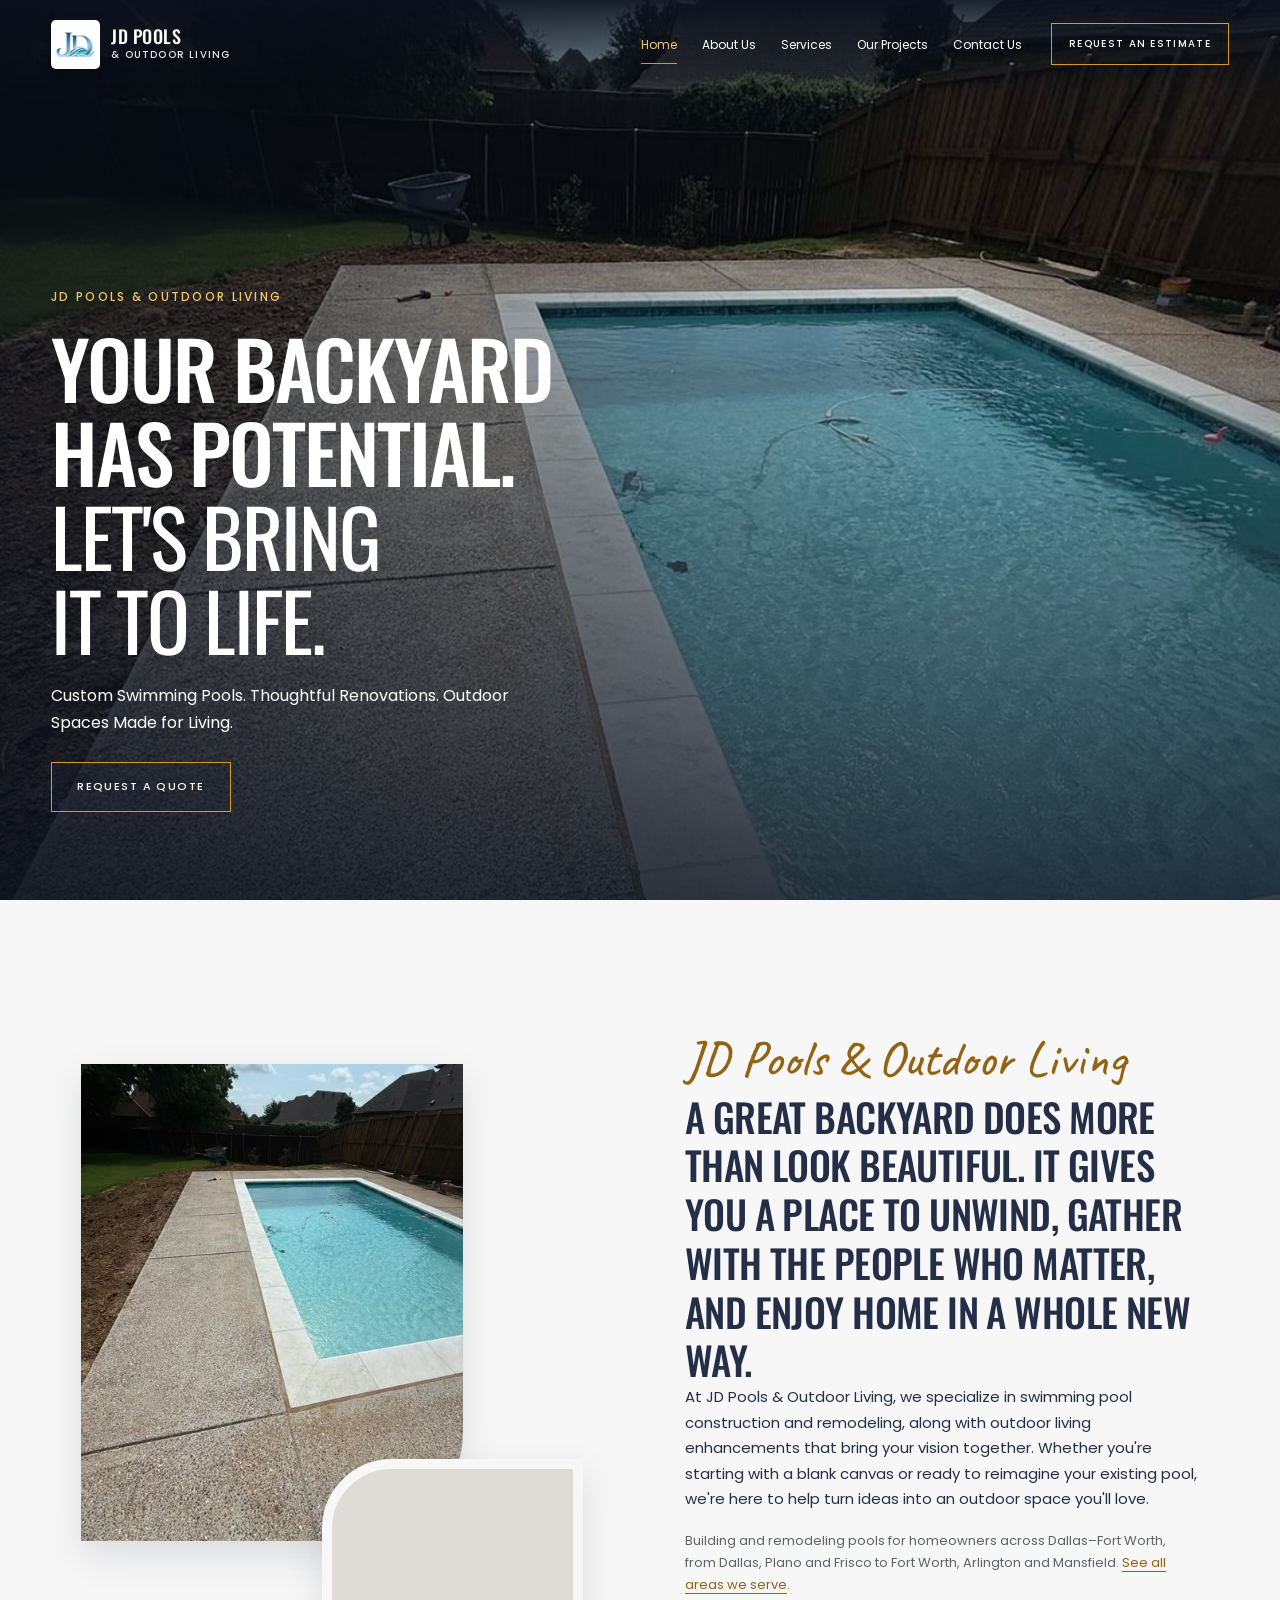
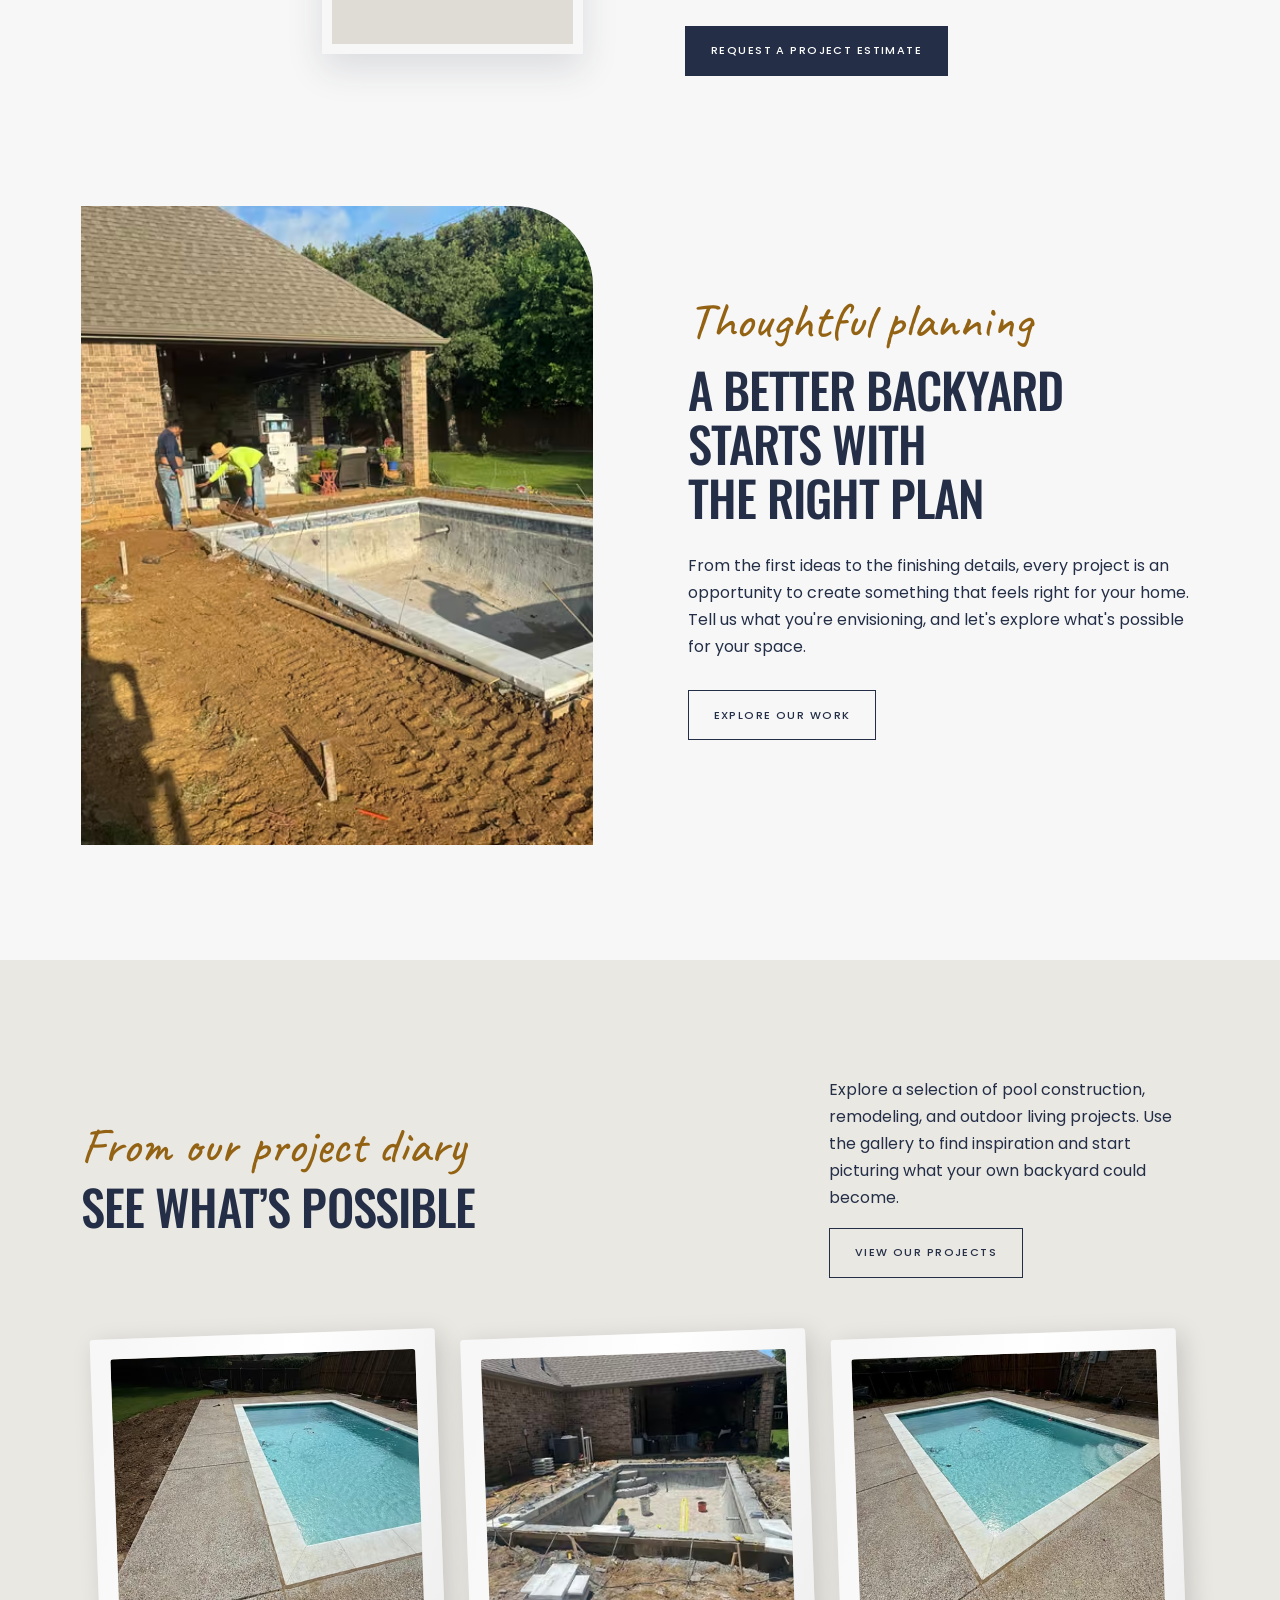
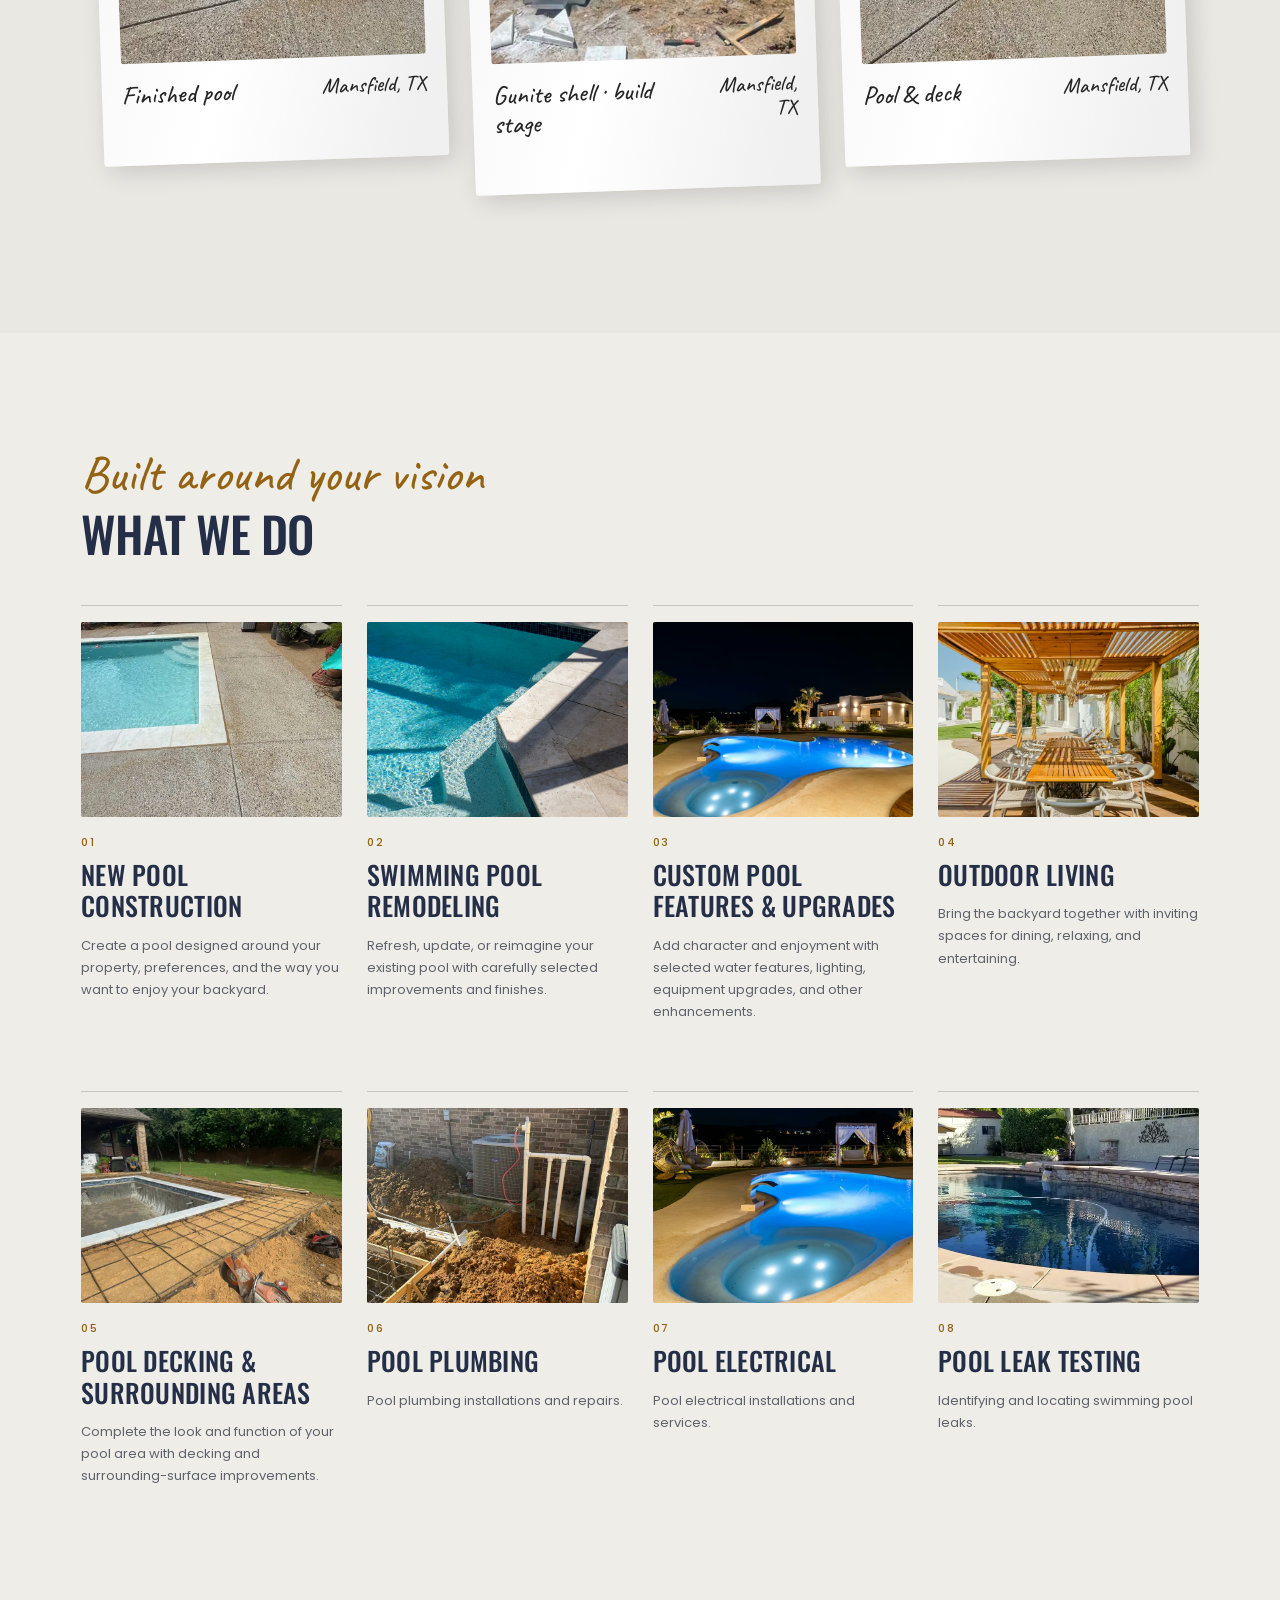
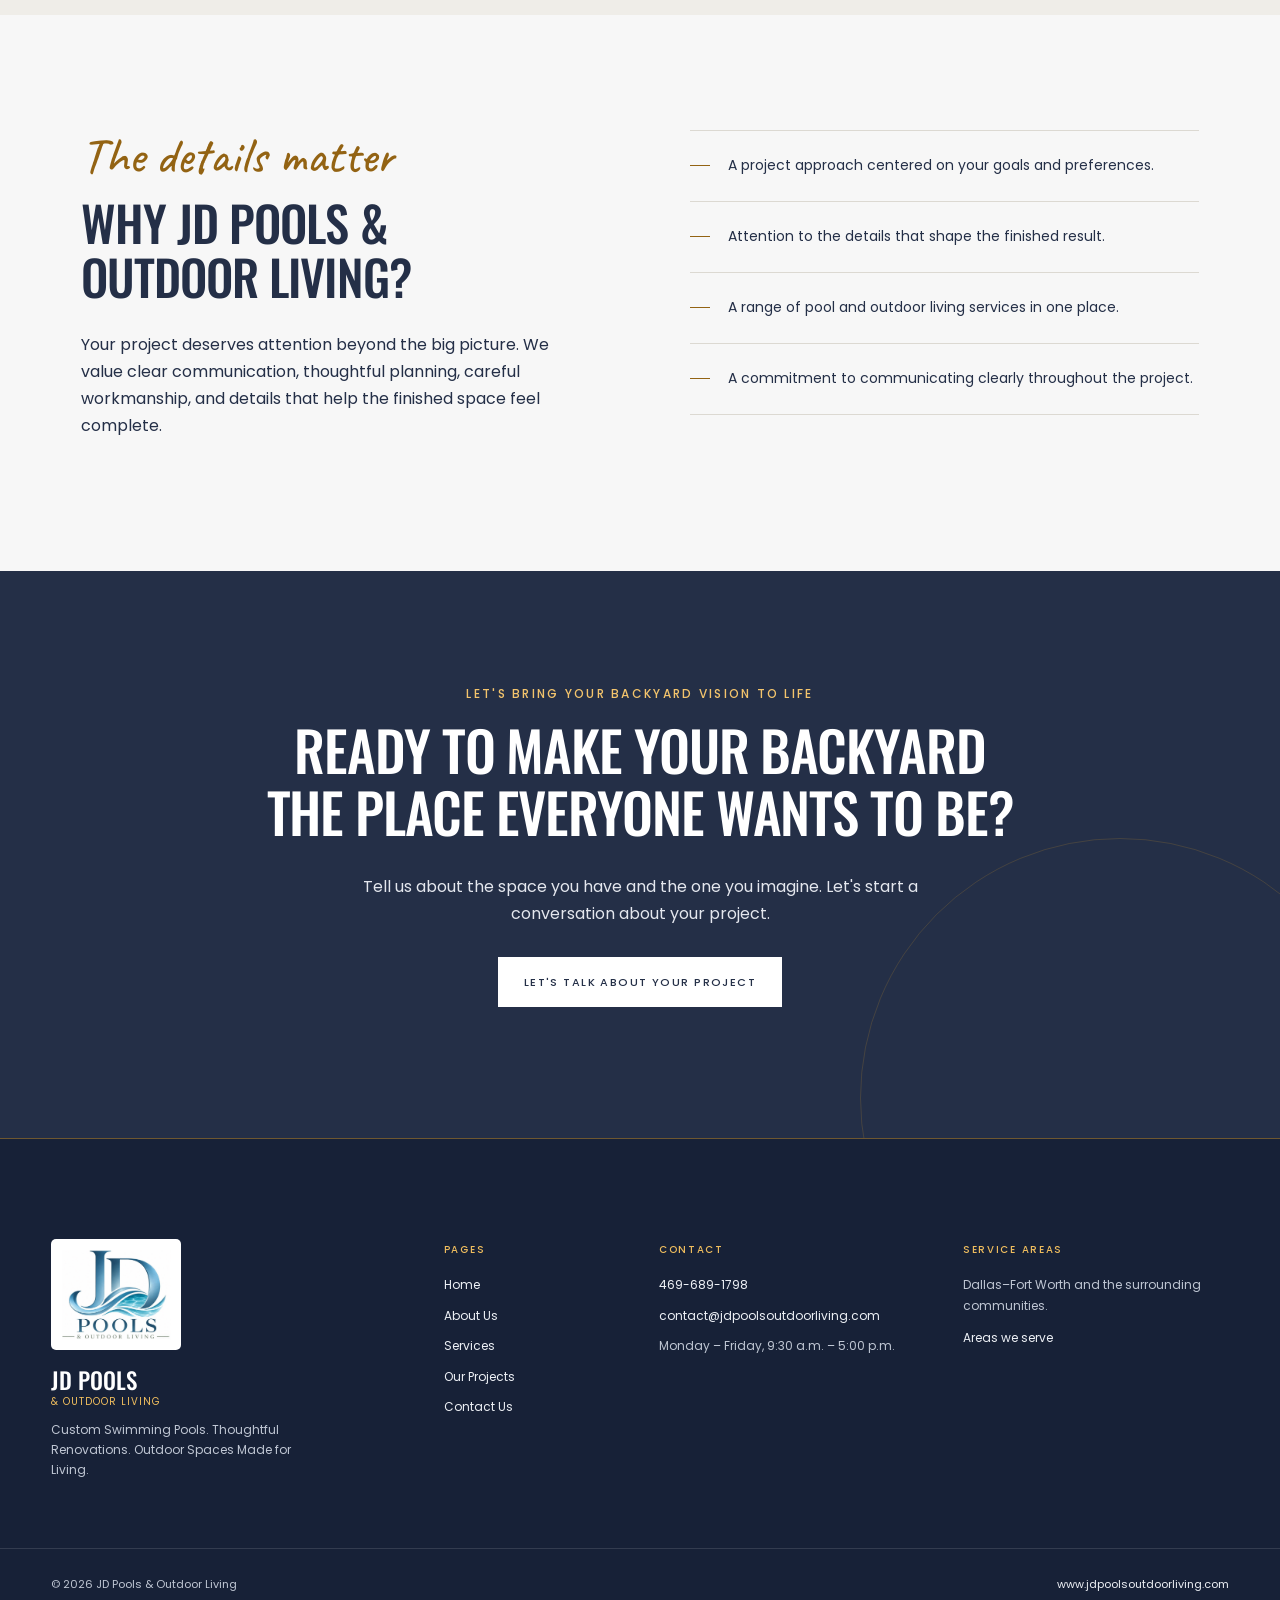
==== index.html @ f65c7bb6 "Publish Version D static preview for GitHub Pages" ====
<!doctype html>
<html lang="en-US">
<head>
<meta charset="utf-8">
<meta name="viewport" content="width=device-width, initial-scale=1">
<title>Custom Pool Builder in Dallas–Fort Worth | JD Pools &amp; Outdoor Living</title>
<meta name="description" content="Custom swimming pools, thoughtful renovations and outdoor spaces made for living. Pool construction and remodeling across Dallas, Fort Worth, Plano, Frisco, Arlington and nearby DFW cities."><meta name="robots" content="noindex, nofollow"><link rel="canonical" href="https://www.jdpoolsoutdoorliving.com/">
<meta property="og:type" content="website">
<meta property="og:site_name" content="JD Pools &amp; Outdoor Living">
<meta property="og:title" content="Custom Pool Builder in Dallas–Fort Worth | JD Pools &amp; Outdoor Living">
<meta property="og:description" content="Custom swimming pools, thoughtful renovations and outdoor spaces made for living. Pool construction and remodeling across Dallas, Fort Worth, Plano, Frisco, Arlington and nearby DFW cities."><meta property="og:url" content="https://www.jdpoolsoutdoorliving.com/">
<meta property="og:image" content="https://www.jdpoolsoutdoorliving.com/static/img/logo.png"><meta property="og:image:width" content="1122"><meta property="og:image:height" content="937"><meta name="twitter:card" content="summary">
<meta name="theme-color" content="#0b2033">
<link rel="icon" href="static/img/favicon-32.png" type="image/png">
<link rel="icon" href="favicon.ico" sizes="32x32">
<link rel="apple-touch-icon" href="static/img/apple-touch-icon.png">
<link rel="preload" href="static/fonts/poppins-400-latin.woff2" as="font" type="font/woff2" crossorigin>
<link rel="preload" href="static/fonts/oswald-500-latin.woff2" as="font" type="font/woff2" crossorigin>
<link rel="stylesheet" href="static/css/fonts.css">
<link rel="stylesheet" href="static/css/site.css?v=202611111937">
<link rel="preload" as="image" href="static/img/photos/hero-landscape-1600.avif" media="(min-width: 700px)" fetchpriority="high"><link rel="preload" as="image" href="static/img/photos/hero-portrait-900.webp" media="(max-width: 699px)" fetchpriority="high"><script type="application/ld+json">{
 "@context": "https://schema.org",
 "@type": [
  "LocalBusiness",
  "HomeAndConstructionBusiness"
 ],
 "@id": "https://www.jdpoolsoutdoorliving.com/#business",
 "name": "JD Pools & Outdoor Living",
 "url": "https://www.jdpoolsoutdoorliving.com/",
 "logo": "https://www.jdpoolsoutdoorliving.com/static/img/logo.png",
 "image": "https://www.jdpoolsoutdoorliving.com/static/img/logo.png",
 "telephone": "+14696891798",
 "email": "contact@jdpoolsoutdoorliving.com",
 "openingHoursSpecification": [
  {
   "@type": "OpeningHoursSpecification",
   "dayOfWeek": [
    "Monday",
    "Tuesday",
    "Wednesday",
    "Thursday",
    "Friday"
   ],
   "opens": "09:30",
   "closes": "17:00"
  }
 ],
 "areaServed": [
  {
   "@type": "City",
   "name": "Dallas",
   "containedInPlace": {
    "@type": "AdministrativeArea",
    "name": "Dallas County, Texas",
    "containedInPlace": {
     "@type": "State",
     "name": "Texas"
    }
   }
  },
  {
   "@type": "City",
   "name": "Fort Worth",
   "containedInPlace": {
    "@type": "AdministrativeArea",
    "name": "Tarrant County, Texas",
    "containedInPlace": {
     "@type": "State",
     "name": "Texas"
    }
   }
  },
  {
   "@type": "City",
   "name": "Arlington",
   "containedInPlace": {
    "@type": "AdministrativeArea",
    "name": "Tarrant County, Texas",
    "containedInPlace": {
     "@type": "State",
     "name": "Texas"
    }
   }
  },
  {
   "@type": "City",
   "name": "Plano",
   "containedInPlace": {
    "@type": "AdministrativeArea",
    "name": "Collin County, Texas",
    "containedInPlace": {
     "@type": "State",
     "name": "Texas"
    }
   }
  },
  {
   "@type": "City",
   "name": "Frisco",
   "containedInPlace": {
    "@type": "AdministrativeArea",
    "name": "Collin County, Texas",
    "containedInPlace": {
     "@type": "State",
     "name": "Texas"
    }
   }
  },
  {
   "@type": "City",
   "name": "McKinney",
   "containedInPlace": {
    "@type": "AdministrativeArea",
    "name": "Collin County, Texas",
    "containedInPlace": {
     "@type": "State",
     "name": "Texas"
    }
   }
  },
  {
   "@type": "City",
   "name": "Allen",
   "containedInPlace": {
    "@type": "AdministrativeArea",
    "name": "Collin County, Texas",
    "containedInPlace": {
     "@type": "State",
     "name": "Texas"
    }
   }
  },
  {
   "@type": "City",
   "name": "Richardson",
   "containedInPlace": {
    "@type": "AdministrativeArea",
    "name": "Dallas County, Texas",
    "containedInPlace": {
     "@type": "State",
     "name": "Texas"
    }
   }
  },
  {
   "@type": "City",
   "name": "Wylie",
   "containedInPlace": {
    "@type": "AdministrativeArea",
    "name": "Collin County, Texas",
    "containedInPlace": {
     "@type": "State",
     "name": "Texas"
    }
   }
  },
  {
   "@type": "City",
   "name": "Sachse",
   "containedInPlace": {
    "@type": "AdministrativeArea",
    "name": "Dallas County, Texas",
    "containedInPlace": {
     "@type": "State",
     "name": "Texas"
    }
   }
  },
  {
   "@type": "City",
   "name": "Celina",
   "containedInPlace": {
    "@type": "AdministrativeArea",
    "name": "Collin County, Texas",
    "containedInPlace": {
     "@type": "State",
     "name": "Texas"
    }
   }
  },
  {
   "@type": "City",
   "name": "Irving",
   "containedInPlace": {
    "@type": "AdministrativeArea",
    "name": "Dallas County, Texas",
    "containedInPlace": {
     "@type": "State",
     "name": "Texas"
    }
   }
  },
  {
   "@type": "City",
   "name": "Garland",
   "containedInPlace": {
    "@type": "AdministrativeArea",
    "name": "Dallas County, Texas",
    "containedInPlace": {
     "@type": "State",
     "name": "Texas"
    }
   }
  },
  {
   "@type": "City",
   "name": "Mesquite",
   "containedInPlace": {
    "@type": "AdministrativeArea",
    "name": "Dallas County, Texas",
    "containedInPlace": {
     "@type": "State",
     "name": "Texas"
    }
   }
  },
  {
   "@type": "City",
   "name": "Grand Prairie",
   "containedInPlace": {
    "@type": "AdministrativeArea",
    "name": "Dallas County, Texas",
    "containedInPlace": {
     "@type": "State",
     "name": "Texas"
    }
   }
  },
  {
   "@type": "City",
   "name": "Carrollton",
   "containedInPlace": {
    "@type": "AdministrativeArea",
    "name": "Dallas County, Texas",
    "containedInPlace": {
     "@type": "State",
     "name": "Texas"
    }
   }
  },
  {
   "@type": "City",
   "name": "Cedar Hill",
   "containedInPlace": {
    "@type": "AdministrativeArea",
    "name": "Dallas County, Texas",
    "containedInPlace": {
     "@type": "State",
     "name": "Texas"
    }
   }
  },
  {
   "@type": "City",
   "name": "DeSoto",
   "containedInPlace": {
    "@type": "AdministrativeArea",
    "name": "Dallas County, Texas",
    "containedInPlace": {
     "@type": "State",
     "name": "Texas"
    }
   }
  },
  {
   "@type": "City",
   "name": "Duncanville",
   "containedInPlace": {
    "@type": "AdministrativeArea",
    "name": "Dallas County, Texas",
    "containedInPlace": {
     "@type": "State",
     "name": "Texas"
    }
   }
  },
  {
   "@type": "City",
   "name": "Grapevine",
   "containedInPlace": {
    "@type": "AdministrativeArea",
    "name": "Tarrant County, Texas",
    "containedInPlace": {
     "@type": "State",
     "name": "Texas"
    }
   }
  },
  {
   "@type": "City",
   "name": "Euless",
   "containedInPlace": {
    "@type": "AdministrativeArea",
    "name": "Tarrant County, Texas",
    "containedInPlace": {
     "@type": "State",
     "name": "Texas"
    }
   }
  },
  {
   "@type": "City",
   "name": "Bedford",
   "containedInPlace": {
    "@type": "AdministrativeArea",
    "name": "Tarrant County, Texas",
    "containedInPlace": {
     "@type": "State",
     "name": "Texas"
    }
   }
  },
  {
   "@type": "City",
   "name": "Hurst",
   "containedInPlace": {
    "@type": "AdministrativeArea",
    "name": "Tarrant County, Texas",
    "containedInPlace": {
     "@type": "State",
     "name": "Texas"
    }
   }
  },
  {
   "@type": "City",
   "name": "Southlake",
   "containedInPlace": {
    "@type": "AdministrativeArea",
    "name": "Tarrant County, Texas",
    "containedInPlace": {
     "@type": "State",
     "name": "Texas"
    }
   }
  },
  {
   "@type": "City",
   "name": "Keller",
   "containedInPlace": {
    "@type": "AdministrativeArea",
    "name": "Tarrant County, Texas",
    "containedInPlace": {
     "@type": "State",
     "name": "Texas"
    }
   }
  },
  {
   "@type": "City",
   "name": "North Richland Hills",
   "containedInPlace": {
    "@type": "AdministrativeArea",
    "name": "Tarrant County, Texas",
    "containedInPlace": {
     "@type": "State",
     "name": "Texas"
    }
   }
  },
  {
   "@type": "City",
   "name": "Colleyville",
   "containedInPlace": {
    "@type": "AdministrativeArea",
    "name": "Tarrant County, Texas",
    "containedInPlace": {
     "@type": "State",
     "name": "Texas"
    }
   }
  },
  {
   "@type": "City",
   "name": "Mansfield",
   "containedInPlace": {
    "@type": "AdministrativeArea",
    "name": "Tarrant County, Texas",
    "containedInPlace": {
     "@type": "State",
     "name": "Texas"
    }
   }
  },
  {
   "@type": "City",
   "name": "Denton",
   "containedInPlace": {
    "@type": "AdministrativeArea",
    "name": "Denton County, Texas",
    "containedInPlace": {
     "@type": "State",
     "name": "Texas"
    }
   }
  },
  {
   "@type": "City",
   "name": "Lewisville",
   "containedInPlace": {
    "@type": "AdministrativeArea",
    "name": "Denton County, Texas",
    "containedInPlace": {
     "@type": "State",
     "name": "Texas"
    }
   }
  },
  {
   "@type": "City",
   "name": "Flower Mound",
   "containedInPlace": {
    "@type": "AdministrativeArea",
    "name": "Denton County, Texas",
    "containedInPlace": {
     "@type": "State",
     "name": "Texas"
    }
   }
  },
  {
   "@type": "City",
   "name": "The Colony",
   "containedInPlace": {
    "@type": "AdministrativeArea",
    "name": "Denton County, Texas",
    "containedInPlace": {
     "@type": "State",
     "name": "Texas"
    }
   }
  },
  {
   "@type": "City",
   "name": "Little Elm",
   "containedInPlace": {
    "@type": "AdministrativeArea",
    "name": "Denton County, Texas",
    "containedInPlace": {
     "@type": "State",
     "name": "Texas"
    }
   }
  },
  {
   "@type": "City",
   "name": "Roanoke",
   "containedInPlace": {
    "@type": "AdministrativeArea",
    "name": "Denton County, Texas",
    "containedInPlace": {
     "@type": "State",
     "name": "Texas"
    }
   }
  },
  {
   "@type": "City",
   "name": "Rockwall",
   "containedInPlace": {
    "@type": "AdministrativeArea",
    "name": "Rockwall County, Texas",
    "containedInPlace": {
     "@type": "State",
     "name": "Texas"
    }
   }
  },
  {
   "@type": "City",
   "name": "Rowlett",
   "containedInPlace": {
    "@type": "AdministrativeArea",
    "name": "Dallas County, Texas",
    "containedInPlace": {
     "@type": "State",
     "name": "Texas"
    }
   }
  },
  {
   "@type": "City",
   "name": "Forney",
   "containedInPlace": {
    "@type": "AdministrativeArea",
    "name": "Kaufman County, Texas",
    "containedInPlace": {
     "@type": "State",
     "name": "Texas"
    }
   }
  }
 ],
 "makesOffer": [
  {
   "@type": "Offer",
   "itemOffered": {
    "@type": "Service",
    "name": "New Swimming Pool Construction"
   }
  },
  {
   "@type": "Offer",
   "itemOffered": {
    "@type": "Service",
    "name": "Swimming Pool Remodeling"
   }
  },
  {
   "@type": "Offer",
   "itemOffered": {
    "@type": "Service",
    "name": "Custom Pool Features & Upgrades"
   }
  },
  {
   "@type": "Offer",
   "itemOffered": {
    "@type": "Service",
    "name": "Outdoor Living"
   }
  },
  {
   "@type": "Offer",
   "itemOffered": {
    "@type": "Service",
    "name": "Pool Decking & Surrounding Areas"
   }
  },
  {
   "@type": "Offer",
   "itemOffered": {
    "@type": "Service",
    "name": "Pool Plumbing"
   }
  },
  {
   "@type": "Offer",
   "itemOffered": {
    "@type": "Service",
    "name": "Pool Electrical"
   }
  },
  {
   "@type": "Offer",
   "itemOffered": {
    "@type": "Service",
    "name": "Pool Leak Testing"
   }
  }
 ]
}</script></head>
<body class="page-index hero-d">
<a class="skip" href="#main">Skip to content</a>
<header class="hdr" data-hdr>
  <div class="hdr__in wrap">
    <a class="brand" href="index.html" aria-label="JD Pools &amp; Outdoor Living, home">
      <img class="brand__mark" src="static/img/mark-96.png" width="48" height="48" alt="">
      <span class="brand__name">JD Pools <em>&amp; Outdoor Living</em></span>
    </a>
    <nav class="nav" aria-label="Main">
      <button class="nav__toggle" aria-expanded="false" aria-controls="menu" data-menu-btn><span class="sr">Menu</span><span class="nav__bars" aria-hidden="true"></span></button>
      <ul id="menu" class="nav__list" data-menu>
<li><a href="index.html" aria-current="page">Home</a></li><li><a href="about.html">About Us</a></li><li><a href="services.html">Services</a></li><li><a href="projects.html">Our Projects</a></li><li><a href="contact.html">Contact Us</a></li>        <li class="nav__cta"><a class="btn btn--primary btn--sm" href="contact.html#estimate">Request an Estimate</a></li>
      </ul>
    </nav>
  </div>
</header>
<main id="main">
<section class="heroD" aria-labelledby="h1">
  <div class="heroD__media" data-hero-media aria-hidden="true"><picture><source media="(max-width: 699px)" srcset="static/img/photos/hero-portrait-900.webp"><source type="image/avif" srcset="static/img/photos/hero-landscape-800.avif 800w, static/img/photos/hero-landscape-1200.avif 1200w, static/img/photos/hero-landscape-1600.avif 1600w" sizes="100vw"><source type="image/webp" srcset="static/img/photos/hero-landscape-800.webp 800w, static/img/photos/hero-landscape-1200.webp 1200w, static/img/photos/hero-landscape-1600.webp 1600w" sizes="100vw"><img src="static/img/photos/hero-landscape-1600.jpg" srcset="static/img/photos/hero-landscape-800.jpg 800w, static/img/photos/hero-landscape-1200.jpg 1200w, static/img/photos/hero-landscape-1600.jpg 1600w" sizes="100vw" alt="" width="1600" height="1000" fetchpriority="high" loading="eager" decoding="async"></picture></div>
  <div class="heroD__shade" aria-hidden="true"></div>
  <div class="wrap heroD__text">
    <p class="eyebrow">JD Pools &amp; Outdoor Living</p>
    <h1 id="h1" class="display display--light">Your Backyard Has Potential. <span>Let's Bring It to Life.</span></h1>
    <p class="lede lede--light">Custom Swimming Pools. Thoughtful Renovations. Outdoor Spaces Made for Living.</p>
    <p class="btnrow"><a class="btn btn--gold-outline" href="contact.html#estimate">Request a Quote</a></p>
  </div>
</section>

<section class="intro home-intro wrap" aria-label="Introduction">
  <div class="intro__grid">
    <div class="intro-collage">
      <div class="photo intro-collage__main" style="aspect-ratio:4/5" data-src="client"><picture><source type="image/avif" srcset="static/img/photos/finished-long-480.avif 480w, static/img/photos/finished-long-800.avif 800w, static/img/photos/finished-long-1200.avif 1200w" sizes="(min-width: 900px) 36vw, 80vw"><source type="image/webp" srcset="static/img/photos/finished-long-480.webp 480w, static/img/photos/finished-long-800.webp 800w, static/img/photos/finished-long-1200.webp 1200w" sizes="(min-width: 900px) 36vw, 80vw"><img src="static/img/photos/finished-long-1200.jpg" srcset="static/img/photos/finished-long-480.jpg 480w, static/img/photos/finished-long-800.jpg 800w, static/img/photos/finished-long-1200.jpg 1200w" sizes="(min-width: 900px) 36vw, 80vw" alt="Long rectangular pool with blue water, wide exposed-aggregate deck, wood fence and trees" width="1200" height="1600" loading="lazy" decoding="async" style="object-position:50% 55%"></picture></div>
      <div class="photo intro-collage__detail" style="aspect-ratio:4/3" data-src="client"><picture><source type="image/avif" srcset="static/img/photos/finished-patio-480.avif 480w, static/img/photos/finished-patio-800.avif 800w, static/img/photos/finished-patio-1200.avif 1200w" sizes="(min-width: 900px) 24vw, 48vw"><source type="image/webp" srcset="static/img/photos/finished-patio-480.webp 480w, static/img/photos/finished-patio-800.webp 800w, static/img/photos/finished-patio-1200.webp 1200w" sizes="(min-width: 900px) 24vw, 48vw"><img src="static/img/photos/finished-patio-1200.jpg" srcset="static/img/photos/finished-patio-480.jpg 480w, static/img/photos/finished-patio-800.jpg 800w, static/img/photos/finished-patio-1200.jpg 1200w" sizes="(min-width: 900px) 24vw, 48vw" alt="Finished pool with blue water and exposed-aggregate deck next to a brick patio" width="1200" height="1600" loading="lazy" decoding="async" style="object-position:50% 55%"></picture></div>
    </div>
    <div class="intro__body">
      <p class="script">JD Pools &amp; Outdoor Living</p>
      <p class="intro__big">A great backyard does more than look beautiful. It gives you a place to unwind, gather with the people who matter, and enjoy home in a whole new way.</p>
      <p>At JD Pools &amp; Outdoor Living, we specialize in swimming pool construction and remodeling, along with outdoor living enhancements that bring your vision together. Whether you're starting with a blank canvas or ready to reimagine your existing pool, we're here to help turn ideas into an outdoor space you'll love.</p>
      <p class="seo-line">Building and remodeling pools for homeowners across Dallas–Fort Worth, from Dallas, Plano and Frisco to Fort Worth, Arlington and Mansfield. <a class="link" href="contact.html#areas">See all areas we serve</a>.</p>
      <p class="btnrow"><a class="btn btn--primary" href="contact.html#estimate">Request a Project Estimate</a></p>
    </div>
  </div>
</section>

<section class="split wrap" aria-labelledby="plan">
  <div class="split__media"><div class="photo ph--stone" style="aspect-ratio:4/5" data-src="client"><picture><source type="image/avif" srcset="static/img/photos/coping-crew-480.avif 480w, static/img/photos/coping-crew-800.avif 800w, static/img/photos/coping-crew-1200.avif 1200w, static/img/photos/coping-crew-1600.avif 1600w" sizes="(min-width: 1100px) 50vw, 100vw"><source type="image/webp" srcset="static/img/photos/coping-crew-480.webp 480w, static/img/photos/coping-crew-800.webp 800w, static/img/photos/coping-crew-1200.webp 1200w, static/img/photos/coping-crew-1600.webp 1600w" sizes="(min-width: 1100px) 50vw, 100vw"><img src="static/img/photos/coping-crew-1200.jpg" srcset="static/img/photos/coping-crew-480.jpg 480w, static/img/photos/coping-crew-800.jpg 800w, static/img/photos/coping-crew-1200.jpg 1200w, static/img/photos/coping-crew-1600.jpg 1600w" sizes="(min-width: 1100px) 50vw, 100vw" alt="Crew finishing coping around a new pool shell beside a covered brick patio" width="1200" height="900" loading="lazy" decoding="async" style="object-position:40% 50%"></picture></div></div>
  <div class="split__text">
    <p class="script">Thoughtful planning</p>
    <h2 id="plan" class="h2">A Better Backyard Starts with the Right Plan</h2>
    <p>From the first ideas to the finishing details, every project is an opportunity to create something that feels right for your home. Tell us what you're envisioning, and let's explore what's possible for your space.</p>
    <p class="btnrow"><a class="btn btn--ghost" href="projects.html">Explore Our Work</a></p>
  </div>
</section>

<section class="possible" aria-labelledby="see">
  <div class="wrap">
    <div class="section-head">
      <div><p class="script">From our project diary</p><h2 id="see" class="h2">See What&rsquo;s Possible</h2></div>
      <div><p>Explore a selection of pool construction, remodeling, and outdoor living projects. Use the gallery to find inspiration and start picturing what your own backyard could become.</p><p class="btnrow"><a class="btn btn--ghost" href="projects.html">View Our Projects</a></p></div>
    </div>
    <ul class="polaroids">
      <li><figure class="polaroid"><div class="photo " style="aspect-ratio:1/1" data-src="client"><picture><source type="image/avif" srcset="static/img/photos/finished-long-480.avif 480w, static/img/photos/finished-long-800.avif 800w, static/img/photos/finished-long-1200.avif 1200w" sizes="(min-width: 1000px) 30vw, 90vw"><source type="image/webp" srcset="static/img/photos/finished-long-480.webp 480w, static/img/photos/finished-long-800.webp 800w, static/img/photos/finished-long-1200.webp 1200w" sizes="(min-width: 1000px) 30vw, 90vw"><img src="static/img/photos/finished-long-1200.jpg" srcset="static/img/photos/finished-long-480.jpg 480w, static/img/photos/finished-long-800.jpg 800w, static/img/photos/finished-long-1200.jpg 1200w" sizes="(min-width: 1000px) 30vw, 90vw" alt="Long rectangular pool with blue water, wide exposed-aggregate deck, wood fence and trees" width="1200" height="1600" loading="lazy" decoding="async" style="object-position:50% 55%"></picture></div><figcaption><span>Finished pool</span><span>Mansfield, TX</span></figcaption></figure></li>
      <li><figure class="polaroid"><div class="photo " style="aspect-ratio:1/1" data-src="client"><picture><source type="image/avif" srcset="static/img/photos/gunite-steps-480.avif 480w, static/img/photos/gunite-steps-800.avif 800w, static/img/photos/gunite-steps-1200.avif 1200w, static/img/photos/gunite-steps-1600.avif 1600w" sizes="(min-width: 1000px) 30vw, 90vw"><source type="image/webp" srcset="static/img/photos/gunite-steps-480.webp 480w, static/img/photos/gunite-steps-800.webp 800w, static/img/photos/gunite-steps-1200.webp 1200w, static/img/photos/gunite-steps-1600.webp 1600w" sizes="(min-width: 1000px) 30vw, 90vw"><img src="static/img/photos/gunite-steps-1200.jpg" srcset="static/img/photos/gunite-steps-480.jpg 480w, static/img/photos/gunite-steps-800.jpg 800w, static/img/photos/gunite-steps-1200.jpg 1200w, static/img/photos/gunite-steps-1600.jpg 1600w" sizes="(min-width: 1000px) 30vw, 90vw" alt="Gunite shell with entry steps, coping stacked beside it" width="1200" height="900" loading="lazy" decoding="async" style="object-position:50% 55%"></picture></div><figcaption><span>Gunite shell · build stage</span><span>Mansfield, TX</span></figcaption></figure></li>
      <li><figure class="polaroid"><div class="photo " style="aspect-ratio:1/1" data-src="client"><picture><source type="image/avif" srcset="static/img/photos/finished-diagonal-480.avif 480w, static/img/photos/finished-diagonal-800.avif 800w, static/img/photos/finished-diagonal-1200.avif 1200w" sizes="(min-width: 1000px) 30vw, 90vw"><source type="image/webp" srcset="static/img/photos/finished-diagonal-480.webp 480w, static/img/photos/finished-diagonal-800.webp 800w, static/img/photos/finished-diagonal-1200.webp 1200w" sizes="(min-width: 1000px) 30vw, 90vw"><img src="static/img/photos/finished-diagonal-1200.jpg" srcset="static/img/photos/finished-diagonal-480.jpg 480w, static/img/photos/finished-diagonal-800.jpg 800w, static/img/photos/finished-diagonal-1200.jpg 1200w" sizes="(min-width: 1000px) 30vw, 90vw" alt="Finished pool and deck seen on the diagonal from the brick patio" width="1200" height="1600" loading="lazy" decoding="async" style="object-position:50% 55%"></picture></div><figcaption><span>Pool &amp; deck</span><span>Mansfield, TX</span></figcaption></figure></li>
    </ul>
  </div>
</section>

<section class="services-teaser" aria-labelledby="wwd">
  <div class="wrap">
    <div class="section-head"><div><p class="script">Built around your vision</p><h2 id="wwd" class="h2">What We Do</h2></div></div>
    <ol class="svc-list">
      <li class="svc-item"><a href="services.html#new-pool-construction" class="svc-item__link"><div class="photo ph--stone ph--sm" style="aspect-ratio:4/3" data-src="client"><picture><source type="image/avif" srcset="static/img/photos/finished-patio-480.avif 480w, static/img/photos/finished-patio-800.avif 800w, static/img/photos/finished-patio-1200.avif 1200w" sizes="(min-width: 1100px) 50vw, 100vw"><source type="image/webp" srcset="static/img/photos/finished-patio-480.webp 480w, static/img/photos/finished-patio-800.webp 800w, static/img/photos/finished-patio-1200.webp 1200w" sizes="(min-width: 1100px) 50vw, 100vw"><img src="static/img/photos/finished-patio-1200.jpg" srcset="static/img/photos/finished-patio-480.jpg 480w, static/img/photos/finished-patio-800.jpg 800w, static/img/photos/finished-patio-1200.jpg 1200w" sizes="(min-width: 1100px) 50vw, 100vw" alt="Newly finished gunite pool with exposed-aggregate decking and brick patio" width="1200" height="1600" loading="lazy" decoding="async" style="object-position:50% 60%"></picture></div><span class="svc-item__num" aria-hidden="true">01</span><h3 class="h3">New Pool Construction</h3><p>Create a pool designed around your property, preferences, and the way you want to enjoy your backyard.</p></a></li>
      <li class="svc-item"><a href="services.html#pool-remodeling" class="svc-item__link"><div class="photo ph--stone ph--sm" style="aspect-ratio:4/3" data-src="stock"><picture><source type="image/avif" srcset="static/img/photos/stock-pool-resurfaced-480.avif 480w, static/img/photos/stock-pool-resurfaced-800.avif 800w, static/img/photos/stock-pool-resurfaced-1200.avif 1200w, static/img/photos/stock-pool-resurfaced-1600.avif 1600w" sizes="(min-width: 1100px) 50vw, 100vw"><source type="image/webp" srcset="static/img/photos/stock-pool-resurfaced-480.webp 480w, static/img/photos/stock-pool-resurfaced-800.webp 800w, static/img/photos/stock-pool-resurfaced-1200.webp 1200w, static/img/photos/stock-pool-resurfaced-1600.webp 1600w" sizes="(min-width: 1100px) 50vw, 100vw"><img src="static/img/photos/stock-pool-resurfaced-1200.jpg" srcset="static/img/photos/stock-pool-resurfaced-480.jpg 480w, static/img/photos/stock-pool-resurfaced-800.jpg 800w, static/img/photos/stock-pool-resurfaced-1200.jpg 1200w, static/img/photos/stock-pool-resurfaced-1600.jpg 1600w" sizes="(min-width: 1100px) 50vw, 100vw" alt="Pool steps with fresh blue waterline tile and travertine coping, illustrating a refreshed finish (stock photo, not a JD Pools project)" width="1200" height="800" loading="lazy" decoding="async" style="object-position:50% 50%"></picture></div><span class="svc-item__num" aria-hidden="true">02</span><h3 class="h3">Swimming Pool Remodeling</h3><p>Refresh, update, or reimagine your existing pool with carefully selected improvements and finishes.</p></a></li>
      <li class="svc-item"><a href="services.html#pool-features" class="svc-item__link"><div class="photo ph--stone ph--sm" style="aspect-ratio:4/3" data-src="stock"><picture><source type="image/avif" srcset="static/img/photos/stock-pool-lights-night-480.avif 480w, static/img/photos/stock-pool-lights-night-800.avif 800w, static/img/photos/stock-pool-lights-night-1200.avif 1200w, static/img/photos/stock-pool-lights-night-1600.avif 1600w" sizes="(min-width: 1100px) 50vw, 100vw"><source type="image/webp" srcset="static/img/photos/stock-pool-lights-night-480.webp 480w, static/img/photos/stock-pool-lights-night-800.webp 800w, static/img/photos/stock-pool-lights-night-1200.webp 1200w, static/img/photos/stock-pool-lights-night-1600.webp 1600w" sizes="(min-width: 1100px) 50vw, 100vw"><img src="static/img/photos/stock-pool-lights-night-1200.jpg" srcset="static/img/photos/stock-pool-lights-night-480.jpg 480w, static/img/photos/stock-pool-lights-night-800.jpg 800w, static/img/photos/stock-pool-lights-night-1200.jpg 1200w, static/img/photos/stock-pool-lights-night-1600.jpg 1600w" sizes="(min-width: 1100px) 50vw, 100vw" alt="Free-form pool glowing with underwater LED lights at night (stock photo)" width="1200" height="800" loading="lazy" decoding="async" style="object-position:50% 60%"></picture></div><span class="svc-item__num" aria-hidden="true">03</span><h3 class="h3">Custom Pool Features &amp; Upgrades</h3><p>Add character and enjoyment with selected water features, lighting, equipment upgrades, and other enhancements.</p></a></li>
      <li class="svc-item"><a href="services.html#outdoor-living" class="svc-item__link"><div class="photo ph--stone ph--sm" style="aspect-ratio:4/3" data-src="stock"><picture><source type="image/avif" srcset="static/img/photos/stock-pergola-dining-480.avif 480w, static/img/photos/stock-pergola-dining-800.avif 800w, static/img/photos/stock-pergola-dining-1200.avif 1200w, static/img/photos/stock-pergola-dining-1600.avif 1600w" sizes="(min-width: 1100px) 50vw, 100vw"><source type="image/webp" srcset="static/img/photos/stock-pergola-dining-480.webp 480w, static/img/photos/stock-pergola-dining-800.webp 800w, static/img/photos/stock-pergola-dining-1200.webp 1200w, static/img/photos/stock-pergola-dining-1600.webp 1600w" sizes="(min-width: 1100px) 50vw, 100vw"><img src="static/img/photos/stock-pergola-dining-1200.jpg" srcset="static/img/photos/stock-pergola-dining-480.jpg 480w, static/img/photos/stock-pergola-dining-800.jpg 800w, static/img/photos/stock-pergola-dining-1200.jpg 1200w, static/img/photos/stock-pergola-dining-1600.jpg 1600w" sizes="(min-width: 1100px) 50vw, 100vw" alt="Shaded wooden pergola over an outdoor dining table on a deck (stock photo)" width="1200" height="800" loading="lazy" decoding="async" style="object-position:50% 50%"></picture></div><span class="svc-item__num" aria-hidden="true">04</span><h3 class="h3">Outdoor Living</h3><p>Bring the backyard together with inviting spaces for dining, relaxing, and entertaining.</p></a></li>
      <li class="svc-item"><a href="services.html#pool-decking" class="svc-item__link"><div class="photo ph--stone ph--sm" style="aspect-ratio:4/3" data-src="client"><picture><source type="image/avif" srcset="static/img/photos/deck-steel-480.avif 480w, static/img/photos/deck-steel-800.avif 800w, static/img/photos/deck-steel-1200.avif 1200w, static/img/photos/deck-steel-1600.avif 1600w" sizes="(min-width: 1100px) 50vw, 100vw"><source type="image/webp" srcset="static/img/photos/deck-steel-480.webp 480w, static/img/photos/deck-steel-800.webp 800w, static/img/photos/deck-steel-1200.webp 1200w, static/img/photos/deck-steel-1600.webp 1600w" sizes="(min-width: 1100px) 50vw, 100vw"><img src="static/img/photos/deck-steel-1200.jpg" srcset="static/img/photos/deck-steel-480.jpg 480w, static/img/photos/deck-steel-800.jpg 800w, static/img/photos/deck-steel-1200.jpg 1200w, static/img/photos/deck-steel-1600.jpg 1600w" sizes="(min-width: 1100px) 50vw, 100vw" alt="Steel grid laid for a new pool deck around a freshly coped pool" width="1200" height="900" loading="lazy" decoding="async" style="object-position:50% 55%"></picture></div><span class="svc-item__num" aria-hidden="true">05</span><h3 class="h3">Pool Decking &amp; Surrounding Areas</h3><p>Complete the look and function of your pool area with decking and surrounding-surface improvements.</p></a></li>
      <li class="svc-item"><a href="services.html#pool-plumbing" class="svc-item__link"><div class="photo ph--stone ph--sm" style="aspect-ratio:4/3" data-src="client"><picture><source type="image/avif" srcset="static/img/photos/plumbing-stubouts-480.avif 480w, static/img/photos/plumbing-stubouts-800.avif 800w, static/img/photos/plumbing-stubouts-1200.avif 1200w, static/img/photos/plumbing-stubouts-1600.avif 1600w" sizes="(min-width: 1100px) 50vw, 100vw"><source type="image/webp" srcset="static/img/photos/plumbing-stubouts-480.webp 480w, static/img/photos/plumbing-stubouts-800.webp 800w, static/img/photos/plumbing-stubouts-1200.webp 1200w, static/img/photos/plumbing-stubouts-1600.webp 1600w" sizes="(min-width: 1100px) 50vw, 100vw"><img src="static/img/photos/plumbing-stubouts-1200.jpg" srcset="static/img/photos/plumbing-stubouts-480.jpg 480w, static/img/photos/plumbing-stubouts-800.jpg 800w, static/img/photos/plumbing-stubouts-1200.jpg 1200w, static/img/photos/plumbing-stubouts-1600.jpg 1600w" sizes="(min-width: 1100px) 50vw, 100vw" alt="New pool plumbing stub-outs beside the home before the equipment pad is set" width="1200" height="1600" loading="lazy" decoding="async" style="object-position:50% 55%"></picture></div><span class="svc-item__num" aria-hidden="true">06</span><h3 class="h3">Pool Plumbing</h3><p>Pool plumbing installations and repairs.</p></a></li>
      <li class="svc-item"><a href="services.html#pool-electrical" class="svc-item__link"><div class="photo ph--stone ph--sm" style="aspect-ratio:4/3" data-src="stock"><picture><source type="image/avif" srcset="static/img/photos/stock-pool-lights-detail-480.avif 480w, static/img/photos/stock-pool-lights-detail-800.avif 800w, static/img/photos/stock-pool-lights-detail-1200.avif 1200w" sizes="(min-width: 1100px) 50vw, 100vw"><source type="image/webp" srcset="static/img/photos/stock-pool-lights-detail-480.webp 480w, static/img/photos/stock-pool-lights-detail-800.webp 800w, static/img/photos/stock-pool-lights-detail-1200.webp 1200w" sizes="(min-width: 1100px) 50vw, 100vw"><img src="static/img/photos/stock-pool-lights-detail-1200.jpg" srcset="static/img/photos/stock-pool-lights-detail-480.jpg 480w, static/img/photos/stock-pool-lights-detail-800.jpg 800w, static/img/photos/stock-pool-lights-detail-1200.jpg 1200w" sizes="(min-width: 1100px) 50vw, 100vw" alt="Underwater LED pool lights glowing in a pool&#39;s shallow lounging area at night (stock photo)" width="1200" height="900" loading="lazy" decoding="async" style="object-position:40% 60%"></picture></div><span class="svc-item__num" aria-hidden="true">07</span><h3 class="h3">Pool Electrical</h3><p>Pool electrical installations and services.</p></a></li>
      <li class="svc-item"><a href="services.html#leak-testing" class="svc-item__link"><div class="photo ph--stone ph--sm" style="aspect-ratio:4/3" data-src="stock"><picture><source type="image/avif" srcset="static/img/photos/stock-pool-service-480.avif 480w, static/img/photos/stock-pool-service-800.avif 800w, static/img/photos/stock-pool-service-1200.avif 1200w, static/img/photos/stock-pool-service-1600.avif 1600w" sizes="(min-width: 1100px) 50vw, 100vw"><source type="image/webp" srcset="static/img/photos/stock-pool-service-480.webp 480w, static/img/photos/stock-pool-service-800.webp 800w, static/img/photos/stock-pool-service-1200.webp 1200w, static/img/photos/stock-pool-service-1600.webp 1600w" sizes="(min-width: 1100px) 50vw, 100vw"><img src="static/img/photos/stock-pool-service-1200.jpg" srcset="static/img/photos/stock-pool-service-480.jpg 480w, static/img/photos/stock-pool-service-800.jpg 800w, static/img/photos/stock-pool-service-1200.jpg 1200w, static/img/photos/stock-pool-service-1600.jpg 1600w" sizes="(min-width: 1100px) 50vw, 100vw" alt="Backyard pool during a service visit, with the skimmer lid off and a hose line in the water (stock photo)" width="1200" height="584" loading="lazy" decoding="async" style="object-position:50% 55%"></picture></div><span class="svc-item__num" aria-hidden="true">08</span><h3 class="h3">Pool Leak Testing</h3><p>Identifying and locating swimming pool leaks.</p></a></li>
    </ol>
  </div>
</section>

<section class="why wrap" aria-labelledby="why">
  <div class="why__head"><p class="script">The details matter</p><h2 id="why" class="h2">Why JD Pools &amp; Outdoor Living?</h2><p>Your project deserves attention beyond the big picture. We value clear communication, thoughtful planning, careful workmanship, and details that help the finished space feel complete.</p></div>
  <ul class="why__list"><li>A project approach centered on your goals and preferences.</li><li>Attention to the details that shape the finished result.</li><li>A range of pool and outdoor living services in one place.</li><li>A commitment to communicating clearly throughout the project.</li></ul>
</section>

<section class="cta" aria-labelledby="cta-h">
  <div class="wrap cta__in">
<p class="eyebrow eyebrow--light">Let&#39;s bring your backyard vision to life</p>    <h2 id="cta-h" class="h2 h2--light">Ready to Make Your Backyard the Place Everyone Wants to Be?</h2>
<p>Tell us about the space you have and the one you imagine. Let&#39;s start a conversation about your project.</p>    <p class="btnrow"><a class="btn btn--light" href="contact.html#estimate">Let&#39;s Talk About Your Project</a></p>
  </div>
</section></main>
<footer class="ftr">
  <div class="wrap ftr__grid">
    <div class="ftr__brand">
      <img class="footer__logo" src="static/img/logo-600.png" width="200" height="167" alt="JD Pools &amp; Outdoor Living logo" loading="lazy">
      <p class="ftr__name">JD Pools <em>&amp; Outdoor Living</em></p>
      <p class="ftr__line">Custom Swimming Pools. Thoughtful Renovations. Outdoor Spaces Made for Living.</p>
    </div>
    <nav class="ftr__col" aria-label="Footer">
      <h2 class="ftr__h">Pages</h2>
      <ul><li><a href="index.html">Home</a></li><li><a href="about.html">About Us</a></li><li><a href="services.html">Services</a></li><li><a href="projects.html">Our Projects</a></li><li><a href="contact.html">Contact Us</a></li></ul>
    </nav>
    <div class="ftr__col">
      <h2 class="ftr__h">Contact</h2>
      <ul>
        <li><a href="tel:+14696891798">469-689-1798</a></li>
        <li><a href="mailto:contact@jdpoolsoutdoorliving.com">contact@jdpoolsoutdoorliving.com</a></li>
        <li>Monday – Friday, 9:30 a.m. – 5:00 p.m.</li>
      </ul>
    </div>
    <div class="ftr__col">
      <h2 class="ftr__h">Service Areas</h2>
      <p>Dallas–Fort Worth and the surrounding communities.</p>
      <p><a class="link" href="contact.html#areas">Areas we serve</a></p>
    </div>
  </div>
  <div class="wrap ftr__base">
    <p>&copy; 2026 JD Pools &amp; Outdoor Living</p>
    <p><a href="https://www.jdpoolsoutdoorliving.com/">www.jdpoolsoutdoorliving.com</a></p>
  </div>
</footer>
<script src="static/js/site.js?v=202611111937" defer></script>
</body>
</html>
---- static/css/fonts.css ----
@font-face {
  font-family: 'Caveat';
  font-style: normal;
  font-weight: 500;
  font-display: swap;
  src: url(../fonts/caveat-500-latin.woff2) format('woff2');
  unicode-range: U+0000-00FF, U+0131, U+0152-0153, U+02BB-02BC, U+02C6, U+02DA, U+02DC, U+0304, U+0308, U+0329, U+2000-206F, U+20AC, U+2122, U+2191, U+2193, U+2212, U+2215, U+FEFF, U+FFFD;
}
@font-face {
  font-family: 'Caveat';
  font-style: normal;
  font-weight: 600;
  font-display: swap;
  src: url(../fonts/caveat-600-latin.woff2) format('woff2');
  unicode-range: U+0000-00FF, U+0131, U+0152-0153, U+02BB-02BC, U+02C6, U+02DA, U+02DC, U+0304, U+0308, U+0329, U+2000-206F, U+20AC, U+2122, U+2191, U+2193, U+2212, U+2215, U+FEFF, U+FFFD;
}
@font-face {
  font-family: 'Oswald';
  font-style: normal;
  font-weight: 400;
  font-display: swap;
  src: url(../fonts/oswald-400-latin.woff2) format('woff2');
  unicode-range: U+0000-00FF, U+0131, U+0152-0153, U+02BB-02BC, U+02C6, U+02DA, U+02DC, U+0304, U+0308, U+0329, U+2000-206F, U+20AC, U+2122, U+2191, U+2193, U+2212, U+2215, U+FEFF, U+FFFD;
}
@font-face {
  font-family: 'Oswald';
  font-style: normal;
  font-weight: 500;
  font-display: swap;
  src: url(../fonts/oswald-500-latin.woff2) format('woff2');
  unicode-range: U+0000-00FF, U+0131, U+0152-0153, U+02BB-02BC, U+02C6, U+02DA, U+02DC, U+0304, U+0308, U+0329, U+2000-206F, U+20AC, U+2122, U+2191, U+2193, U+2212, U+2215, U+FEFF, U+FFFD;
}
@font-face {
  font-family: 'Oswald';
  font-style: normal;
  font-weight: 600;
  font-display: swap;
  src: url(../fonts/oswald-600-latin.woff2) format('woff2');
  unicode-range: U+0000-00FF, U+0131, U+0152-0153, U+02BB-02BC, U+02C6, U+02DA, U+02DC, U+0304, U+0308, U+0329, U+2000-206F, U+20AC, U+2122, U+2191, U+2193, U+2212, U+2215, U+FEFF, U+FFFD;
}
@font-face {
  font-family: 'Poppins';
  font-style: normal;
  font-weight: 300;
  font-display: swap;
  src: url(../fonts/poppins-300-latin.woff2) format('woff2');
  unicode-range: U+0000-00FF, U+0131, U+0152-0153, U+02BB-02BC, U+02C6, U+02DA, U+02DC, U+0304, U+0308, U+0329, U+2000-206F, U+20AC, U+2122, U+2191, U+2193, U+2212, U+2215, U+FEFF, U+FFFD;
}
@font-face {
  font-family: 'Poppins';
  font-style: normal;
  font-weight: 400;
  font-display: swap;
  src: url(../fonts/poppins-400-latin.woff2) format('woff2');
  unicode-range: U+0000-00FF, U+0131, U+0152-0153, U+02BB-02BC, U+02C6, U+02DA, U+02DC, U+0304, U+0308, U+0329, U+2000-206F, U+20AC, U+2122, U+2191, U+2193, U+2212, U+2215, U+FEFF, U+FFFD;
}
@font-face {
  font-family: 'Poppins';
  font-style: normal;
  font-weight: 500;
  font-display: swap;
  src: url(../fonts/poppins-500-latin.woff2) format('woff2');
  unicode-range: U+0000-00FF, U+0131, U+0152-0153, U+02BB-02BC, U+02C6, U+02DA, U+02DC, U+0304, U+0308, U+0329, U+2000-206F, U+20AC, U+2122, U+2191, U+2193, U+2212, U+2215, U+FEFF, U+FFFD;
}
@font-face {
  font-family: 'Poppins';
  font-style: normal;
  font-weight: 600;
  font-display: swap;
  src: url(../fonts/poppins-600-latin.woff2) format('woff2');
  unicode-range: U+0000-00FF, U+0131, U+0152-0153, U+02BB-02BC, U+02C6, U+02DA, U+02DC, U+0304, U+0308, U+0329, U+2000-206F, U+20AC, U+2122, U+2191, U+2193, U+2212, U+2215, U+FEFF, U+FFFD;
}
---- static/css/site.css ----
/* JD Pools & Outdoor Living — Version D. Original editorial layout using JD's photography. */
:root{
  --navy:#242f47;--navy-deep:#172137;--ink:#242f47;--muted:#5e626b;--gold:#d79a29;--gold-dark:#936313;
  --paper:#f7f7f7;--warm:#efede8;--white:#fff;--line:#dcd9d2;--script:Caveat,"Segoe Print",cursive;
  --condensed:Oswald,"Arial Narrow",Impact,sans-serif;--sans:Poppins,"Helvetica Neue",Arial,sans-serif;
  --wrap:1220px;--gut:clamp(20px,4vw,52px);--sp:clamp(76px,9vw,124px);--header:88px;
}
*,*::before,*::after{box-sizing:border-box}
html{-webkit-text-size-adjust:100%;scroll-behavior:smooth;scroll-padding-top:100px}
body{margin:0;background:var(--paper);color:var(--ink);font:400 16px/1.7 var(--sans);text-rendering:optimizeLegibility;-webkit-font-smoothing:antialiased}
img{display:block;max-width:100%;height:auto}a{color:inherit}button,input,textarea{font:inherit}
:focus-visible{outline:3px solid var(--gold);outline-offset:4px}
.sr,.hp{position:absolute!important;width:1px;height:1px;overflow:hidden;clip:rect(0 0 0 0);white-space:nowrap}
.skip{position:absolute;left:12px;top:-70px;background:var(--navy);color:#fff;padding:10px 16px;z-index:100}.skip:focus{top:12px}
.wrap{max-width:var(--wrap);margin-inline:auto;padding-inline:var(--gut)}.wrap--wide{max-width:1440px}.mt{margin-top:clamp(42px,6vw,76px)}
p{margin:0 0 1em;max-width:65ch}
.display,.h2,.h3{color:var(--navy);font-family:var(--condensed);font-weight:500;text-transform:uppercase;text-wrap:balance}
.display{font-size:clamp(44px,6vw,80px);line-height:1.06;letter-spacing:-.025em;margin:0}.display span{display:block;color:var(--gold)}
.display--page{font-size:clamp(40px,4.6vw,65px);max-width:18ch}.display--light,.display--light span{color:#fff}.display--light span{color:#f3c46c}
.h2{font-size:clamp(34px,3.8vw,50px);line-height:1.12;letter-spacing:-.02em;margin:0 0 .55em}.h2--light{color:#fff}
.h3{font-size:23px;line-height:1.25;letter-spacing:.01em;margin:0 0 .5em}
.eyebrow{font:500 12px/1.3 var(--sans);letter-spacing:.19em;text-transform:uppercase;color:var(--gold-dark);margin:0 0 18px}.eyebrow--light{color:#f3c46c}
.script{font:500 clamp(34px,4vw,50px)/1.05 var(--script);color:var(--gold-dark);text-transform:none;letter-spacing:0;margin:0 0 6px}.script--light{color:#efbd5e}
.lede{font-size:17px;line-height:1.65;color:var(--muted);max-width:43ch;margin:22px 0 0}.lede--light{color:#f0f1f3}
.btnrow{display:flex;flex-wrap:wrap;align-items:center;gap:14px;margin-top:30px}
.btn{display:inline-flex;align-items:center;justify-content:center;min-height:50px;padding:0 25px;border:1px solid transparent;text-decoration:none;font:500 11px/1.4 var(--sans);letter-spacing:.13em;text-transform:uppercase;transition:background .2s,color .2s,border-color .2s}
.btn--primary{background:var(--navy);color:#fff}.btn--primary:hover{background:#364460}.btn--ghost{border-color:var(--navy);color:var(--navy)}.btn--ghost:hover{background:var(--navy);color:#fff}
.btn--light{background:#fff;color:var(--navy)}.btn--light:hover{background:#f3c46c}.btn--ghost-light{border-color:#fff;color:#fff}.btn--ghost-light:hover{background:#fff;color:var(--navy)}
.btn--gold-outline{border:1px solid var(--gold);color:#fff;background:rgba(23,33,55,.18)}.btn--gold-outline:hover{background:var(--gold);color:var(--navy-deep)}.btn--sm{min-height:42px;padding:0 17px;font-size:10px}
.link{color:var(--gold-dark);text-underline-offset:4px}
/* Header is clear over photography, then solid after scrolling. */
.hdr{position:fixed;top:0;left:0;right:0;z-index:50;color:#fff;background:linear-gradient(180deg,rgba(10,16,29,.88),rgba(10,16,29,0));transition:background .25s,box-shadow .25s}
.hdr.is-scrolled,.hdr:has(.is-open){background:var(--navy-deep);box-shadow:0 2px 18px rgba(0,0,0,.12)}
.hdr__in{display:flex;align-items:center;justify-content:space-between;height:var(--header);max-width:1440px}
.brand{display:flex;align-items:center;gap:11px;text-decoration:none;color:#fff}.brand__mark{width:49px;height:49px;object-fit:contain;background:#fff;border-radius:5px;padding:3px;box-shadow:0 2px 12px rgba(0,0,0,.16)}
.brand__name{font:500 18px/1.2 var(--condensed);letter-spacing:.03em;text-transform:uppercase}.brand__name em{display:block;font:500 10px/1.5 var(--sans);letter-spacing:.12em;font-style:normal;color:#e3e5e9}
.nav__list{list-style:none;margin:0;padding:0;display:flex;align-items:center;gap:25px}.nav__list a:not(.btn){font:400 12px/1.4 var(--sans);text-decoration:none;color:#fff;padding:10px 0;border-bottom:1px solid transparent}.nav__list a:not(.btn):hover,.nav__list a[aria-current]{border-color:var(--gold);color:#f3c46c}
.nav__cta{margin-left:4px}.nav__cta .btn{border-color:var(--gold);background:transparent}.nav__cta .btn:hover{background:var(--gold);color:var(--navy)}.nav__toggle{display:none}
/* Full-viewport still media. Replace data-hero-media contents with a video later without moving the copy. */
.heroD{position:relative;isolation:isolate;display:flex;align-items:flex-end;min-height:100vh;min-height:100svh;background:var(--navy-deep);color:#fff;overflow:hidden}
.heroD__media,.heroD__media picture,.heroD__media img,.heroD__shade{position:absolute;inset:0;width:100%;height:100%}.heroD__media img{object-fit:cover}.heroD__shade{background:linear-gradient(180deg,rgba(10,16,29,.25) 0,rgba(10,16,29,.08) 30%,rgba(10,16,29,.8) 100%),linear-gradient(90deg,rgba(10,16,29,.58),rgba(10,16,29,.03) 75%)}
.heroD__text{position:relative;z-index:1;width:100%;max-width:1440px;padding-top:calc(var(--header) + 60px);padding-bottom:clamp(56px,8vh,96px)}
.heroD .eyebrow{color:#f3c46c;margin-bottom:20px}.heroD .display{max-width:13ch;color:#fff;font-size:clamp(49px,6.2vw,83px)}.heroD .display span{color:#fff;font-weight:400}
.heroD .lede{color:#fff;max-width:48ch;font-size:16px}.heroD .btnrow{margin-top:26px}.heroD__detail{display:none}
/* Interior page banners */
.phero{position:relative;background:var(--navy);color:#fff;padding-top:var(--header);min-height:480px;display:flex;align-items:center;overflow:hidden}
.phero__text{position:relative;z-index:2;width:100%;padding-block:60px}.phero .eyebrow{color:#efbd5e}.phero .display{color:#fff;max-width:17ch}.phero .lede{color:#e3e6ec;max-width:47ch}
.phero__media{position:absolute;inset:0 0 0 39%;margin:0!important;padding:0!important;max-width:none}.phero__media::after{content:"";position:absolute;inset:0;background:linear-gradient(90deg,var(--navy) 0,rgba(36,47,71,.84) 18%,rgba(36,47,71,.17) 65%,rgba(36,47,71,.12)),linear-gradient(0deg,rgba(23,33,55,.3),transparent)}
.phero__media .photo{height:100%;aspect-ratio:auto!important}.phero__media img{object-position:50% 52%!important}
/* Photography primitives */
.photo{position:relative;width:100%;overflow:hidden;background:#dfdcd5}.photo picture,.photo img{display:block;width:100%;height:100%}.photo img{object-fit:cover}.ph{aspect-ratio:4/3}.ph__label{display:none}
/* Editorial intros */
.intro{padding-block:var(--sp)}.intro__grid{display:grid;gap:32px}.intro__big{font:500 clamp(27px,3.1vw,39px)/1.25 var(--condensed);letter-spacing:-.015em;text-transform:uppercase;color:var(--navy);margin:0;max-width:25ch}.intro__big--solo{max-width:39ch}.intro__body{font-size:15px}
.intro__body .h2{margin-bottom:20px}.seo-line{font-size:13px;color:var(--muted);margin-top:1.4em}
.home-intro{padding-top:clamp(85px,10vw,135px)}.home-intro .intro__grid{align-items:center;gap:65px}.intro-collage{position:relative;min-height:540px;margin-right:12px}.intro-collage .photo{position:absolute;box-shadow:0 15px 36px rgba(36,47,71,.13)}
.intro-collage__main{left:0;top:0;width:76%;aspect-ratio:4/5!important;border-radius:0 0 110px 0}.intro-collage__detail{right:0;bottom:0;width:52%;aspect-ratio:4/3!important;border:10px solid var(--paper);border-radius:70px 0 0 0}.intro-collage__detail img{object-position:50% 68%!important}
@media(min-width:900px){.intro__grid{grid-template-columns:1fr 1fr;gap:80px;align-items:start}.intro__body{padding-top:5px}.home-intro .intro__grid{grid-template-columns:1fr 1fr;gap:90px}.intro-collage{min-height:590px}}
/* Simple editorial split */
.split{display:grid;gap:45px;padding-bottom:var(--sp);align-items:center}.split__media .photo{border-radius:0 80px 0 0}.split__text .script{margin-bottom:14px}@media(min-width:900px){.split{grid-template-columns:1fr 1fr;gap:95px}}
/* Services */
.services-teaser{background:var(--warm);padding-block:var(--sp)}.section-head{display:flex;align-items:end;justify-content:space-between;gap:30px;margin-bottom:44px}.section-head .h2{margin:0}.section-head>p{margin:0 0 5px;font-size:14px;max-width:31ch}
.svc-list{list-style:none;margin:0;padding:0;display:grid;gap:48px 26px;grid-template-columns:repeat(auto-fill,minmax(250px,1fr))}.svc-item{border-top:1px solid #c7c4bd;padding-top:16px}.svc-item__link{display:block;text-decoration:none}.svc-item__link .photo{aspect-ratio:4/3!important;margin-bottom:20px;border-radius:2px}.svc-item__num{display:block;font:500 11px/1 var(--sans);letter-spacing:.17em;color:var(--gold-dark);margin-bottom:11px}.svc-item .h3{font-size:26px;line-height:1.2;transition:color .2s}.svc-item__link:hover .h3{color:var(--gold-dark)}.svc-item p{font-size:13px;color:var(--muted)}
@media(min-width:1100px){.svc-list{grid-template-columns:repeat(4,1fr);gap:55px 25px}}
.why{padding-block:var(--sp);display:grid;gap:40px}.why__head .script{margin-bottom:12px}.why__list{list-style:none;margin:0;padding:0;border-top:1px solid var(--line)}.why__list li{padding:23px 0 23px 38px;border-bottom:1px solid var(--line);position:relative;font-size:14px}.why__list li::before{content:"";position:absolute;left:0;top:34px;width:20px;height:1px;background:var(--gold-dark)}
@media(min-width:900px){.why{grid-template-columns:1fr 1fr;gap:100px}}
/* Polaroids: real JD project/construction photos only. */
.possible{padding-block:var(--sp);background:#eae8e3;overflow:hidden}.possible .section-head{align-items:center}.possible .section-head .btnrow{margin:0}.possible .section-head p{max-width:37ch}.polaroids{list-style:none;margin:38px 0 0;padding:12px 10px 28px;display:grid;grid-template-columns:minmax(0,1fr);gap:34px}.polaroid{margin:0;background:linear-gradient(104.71deg,#f7f7f7 6.25%,#fff 45.82%,#f0f0f0 90.67%);padding:20px 20px 22px;box-shadow:6px 6px 25px rgba(0,0,0,.15);border-radius:3px}.polaroid .photo{aspect-ratio:4/3!important;border-radius:3px}.polaroid figcaption{display:flex;justify-content:space-between;align-items:flex-start;gap:16px;padding:17px 0 34px;font:500 26px/1.12 var(--script);color:#252525}.polaroid figcaption span:last-child{text-align:right;font-size:22px;max-width:48%}
@media(min-width:700px){.polaroids{grid-template-columns:repeat(2,1fr)}}
@media(min-width:1000px){.polaroids{grid-template-columns:repeat(3,1fr);gap:34px 26px;padding-inline:16px}.polaroid:nth-child(3n+1){transform:rotate(-2deg)}.polaroid:nth-child(3n+2){transform:rotate(2deg)}.polaroid:nth-child(3n){transform:rotate(-1.5deg)}.polaroid .photo{aspect-ratio:1/1!important}}
/* Project story */
.project-story{padding-block:var(--sp);max-width:1440px}.story-grid{display:grid;grid-template-columns:minmax(0,1fr);background:var(--navy);color:#eef0f4}.story-copy{padding:clamp(38px,5vw,70px);min-width:0}.story-copy .h2{color:#fff;font-size:clamp(37px,4vw,53px)}.story-location{font-size:12px;color:#d8dce4;text-transform:uppercase;letter-spacing:.12em}.story-steps{list-style:none;padding:0;margin:32px 0 0}.story-steps li{border-top:1px solid rgba(255,255,255,.18);padding:20px 0;display:grid;grid-template-columns:35px 1fr;gap:12px}.story-steps .n{font:500 12px/1.7 var(--sans);color:#efbd5e}.story-steps h3{font:500 22px/1.25 var(--condensed);text-transform:uppercase;color:#fff;margin:0 0 6px}.story-steps p{font-size:13px;margin:0;color:#e1e4eb}.story-photo{min-height:420px}.story-photo .photo{height:100%;aspect-ratio:auto!important}.story-photo img{object-position:50% 54%!important}
@media(min-width:900px){.story-grid{grid-template-columns:minmax(0,45%) minmax(0,55%)}.story-photo{min-height:640px}}
/* Honest stage timeline, replacing an unaligned before/after slider. */
.timeline-section{padding-bottom:var(--sp)}.stage-timeline{list-style:none;margin:42px 0 0;padding:0;display:grid;gap:26px}.stage{border-top:1px solid var(--line);padding-top:16px}.stage__number{font:500 11px/1 var(--sans);letter-spacing:.16em;color:var(--gold-dark)}.stage .photo{aspect-ratio:4/3!important;margin:15px 0 17px}.stage h3{font:500 24px/1.25 var(--condensed);text-transform:uppercase;margin:0 0 7px}.stage p{font-size:12px;color:var(--muted);margin:0}.stage-note{font-size:13px;color:var(--muted);max-width:65ch}
@media(min-width:800px){.stage-timeline{grid-template-columns:repeat(3,1fr);gap:30px}.stage:nth-child(2){margin-top:36px}}
/* Projects */
.cats{list-style:none;padding:0;margin:30px 0 0;display:grid;border-top:1px solid var(--line)}.cats li{padding:13px 0;border-bottom:1px solid var(--line);font-size:12px}.cats strong{font-weight:500}.gallery{padding-bottom:var(--sp);max-width:1440px}.filters{display:flex;flex-wrap:wrap;gap:8px;margin-bottom:32px}.filters button{min-height:44px;padding:0 16px;background:none;border:1px solid var(--line);font:500 10px/1 var(--sans);letter-spacing:.08em;text-transform:uppercase;cursor:pointer}.filters button[aria-pressed=true]{background:var(--navy);color:#fff;border-color:var(--navy)}.grid-g{list-style:none;margin:0;padding:0;display:grid;gap:26px;grid-template-columns:1fr}.g[hidden]{display:none}.note{font-size:12px;color:var(--muted);margin-top:24px}
@media(min-width:700px){.grid-g{grid-template-columns:repeat(2,1fr)}}@media(min-width:1100px){.grid-g{grid-template-columns:repeat(3,1fr);gap:26px}}
/* CTA and deep footer */
.cta{background:var(--navy);color:#e4e7ee;padding-block:var(--sp);position:relative;overflow:hidden}.cta::after{content:"";position:absolute;right:-100px;bottom:-220px;width:520px;height:520px;border:1px solid rgba(215,154,41,.18);border-radius:50%;pointer-events:none}.cta__in{max-width:950px;text-align:center;position:relative;z-index:1}.cta__in p{margin-inline:auto}.cta .btnrow{justify-content:center}.cta .h2{font-size:clamp(36px,4.3vw,57px)}
.ftr{background:var(--navy-deep);color:#bfc6d3;padding-top:clamp(65px,8vw,100px);font-size:12px;border-top:1px solid rgba(215,154,41,.45)}.ftr a{text-decoration:none;color:#edf0f5}.ftr a:hover{color:#efbd5e}.ftr__grid{display:grid;gap:38px;max-width:1440px}.footer__logo{background:#fff;border-radius:5px;padding:7px;max-width:130px;height:auto}.ftr__name{font:500 23px/1.1 var(--condensed);text-transform:uppercase;color:#fff;margin:18px 0 10px}.ftr__name em{display:block;font:400 10px/1.6 var(--sans);font-style:normal;letter-spacing:.1em;color:#efbd5e}.ftr__line{max-width:35ch}.ftr__h{font:500 10px/1 var(--sans);letter-spacing:.17em;text-transform:uppercase;color:#efbd5e;margin:6px 0 20px}.ftr ul{list-style:none;margin:0;padding:0;display:grid;gap:10px}.ftr__base{display:flex;flex-wrap:wrap;justify-content:space-between;gap:12px;margin-top:55px;padding-block:26px;border-top:1px solid rgba(255,255,255,.12);font-size:11px;max-width:1440px}.ftr__base p{margin:0}@media(min-width:900px){.ftr__grid{grid-template-columns:4fr 2fr 3fr 3fr}}
/* About */
.process{background:var(--warm);padding-block:var(--sp)}.steps{list-style:none;margin:45px 0 0;padding:0;display:grid;gap:34px}.step{border-top:1px solid #c9c6bf;padding-top:21px}.step__n{display:block;font:500 37px/1 var(--condensed);color:var(--gold-dark);margin-bottom:16px}.step .h3{font-size:25px}.step__k{display:block;font:500 23px/1.2 var(--script);text-transform:none;color:var(--gold-dark);margin-top:8px}.step p{font-size:13px;color:var(--muted)}@media(min-width:900px){.steps{grid-template-columns:repeat(4,1fr);gap:30px}}
.values{padding-block:var(--sp)}.values__list{margin:38px 0 0;display:grid}.value{display:grid;gap:8px;padding:28px 0;border-top:1px solid var(--line)}.value dt{font:500 27px/1.2 var(--condensed);text-transform:uppercase}.value dd{margin:0;max-width:65ch;font-size:14px;color:var(--muted)}@media(min-width:900px){.value{grid-template-columns:5fr 7fr;gap:65px}}
/* Service details */
.jump ul{list-style:none;margin:40px 0 0;padding:0;display:flex;flex-wrap:wrap;gap:9px}.jump a{display:inline-block;padding:10px 14px;border:1px solid var(--line);text-decoration:none;font-size:11px}.jump a:hover{border-color:var(--gold);color:var(--gold-dark)}
.svc{display:grid;gap:34px;padding-bottom:var(--sp);align-items:center;scroll-margin-top:100px}.svc__media .photo{border-radius:0 65px 0 0}.svc__num{font:500 12px/1 var(--sans);letter-spacing:.18em;color:var(--gold-dark);margin:0 0 17px}.svc__kicker{font:500 31px/1.1 var(--script);color:var(--gold-dark);margin:-.1em 0 20px}.svc__summary{font-size:14px;font-weight:500}.svc__text>p{font-size:14px}.ticks{list-style:none;margin:20px 0 0;padding:0}.ticks li{padding:10px 0 10px 26px;border-top:1px solid var(--line);position:relative;font-size:12px}.ticks li::before{content:"";position:absolute;left:2px;top:22px;width:12px;height:1px;background:var(--gold-dark)}
@media(min-width:900px){.svc{grid-template-columns:1fr 1fr;gap:88px}.svc--flip .svc__media{order:2}}
/* Form and all service cities */
.contact{display:grid;gap:55px;padding-bottom:var(--sp)}.contact__form .h2{margin-bottom:28px}.contact__direct{background:var(--warm);padding:34px;align-self:start}.form .field{display:block;margin:0 0 22px;border:0;padding:0}.field-row{display:grid;gap:0 20px}.form label,.form legend{display:block;font:500 10px/1.3 var(--sans);letter-spacing:.1em;text-transform:uppercase;color:var(--navy);margin-bottom:8px;padding:0}.form input:not([type=checkbox]):not([type=radio]),.form textarea{width:100%;min-height:52px;padding:12px 14px;border:1px solid #bbb8b1;background:#fff;font:400 14px/1.5 var(--sans);color:var(--ink);border-radius:0}.form textarea{resize:vertical}.form input:focus,.form textarea:focus{outline:2px solid var(--gold);outline-offset:0;border-color:var(--gold-dark)}.checks{display:grid;gap:4px 16px;grid-template-columns:repeat(auto-fill,minmax(180px,1fr))}.checks--inline{display:flex;gap:24px}.check{display:flex!important;align-items:center;gap:10px;min-height:44px;text-transform:none!important;letter-spacing:0!important;font:400 12px/1.4 var(--sans)!important;cursor:pointer}.check input{width:18px;height:18px;accent-color:var(--navy);flex-shrink:0}.kv{margin:24px 0 0;border-top:1px solid var(--line)}.kv div{padding:16px 0;border-bottom:1px solid var(--line)}.kv dt{font:500 10px/1 var(--sans);letter-spacing:.15em;text-transform:uppercase;color:var(--muted);margin-bottom:8px}.kv dd{margin:0;font-size:13px;word-break:break-word}.kv a{text-decoration:none}.contact__direct p{font-size:13px}
@media(min-width:640px){.field-row{grid-template-columns:1fr 1fr}}@media(min-width:980px){.contact{grid-template-columns:7fr 4fr;gap:80px}}
.areas{background:var(--warm);padding-block:var(--sp)}.areas__lead{margin-bottom:20px}.areas__sub{font-size:13px;color:var(--muted);margin-bottom:38px}.areas__grid{display:grid;gap:30px 34px;grid-template-columns:repeat(auto-fill,minmax(210px,1fr))}.areas__h{font:500 11px/1.5 var(--sans);letter-spacing:.1em;text-transform:uppercase;color:var(--gold-dark);margin:0 0 12px;padding-bottom:12px;border-bottom:1px solid var(--line)}.areas ul{list-style:none;margin:0;padding:0;font:400 21px/1.6 var(--condensed);text-transform:uppercase;color:var(--navy)}
/* Utility pages */
.utility{min-height:70vh;padding:calc(var(--header) + 90px) 0 90px}.utility .btnrow{margin-top:32px}.creds{padding:28px 0;background:#fff}.creds__in{display:flex;flex-wrap:wrap;gap:24px 56px;align-items:center;justify-content:center}.creds__group{display:flex;align-items:center;gap:18px;flex-wrap:wrap}.creds__logos{list-style:none;margin:0;padding:0;display:flex;gap:20px;align-items:center}.creds__logos img{height:48px;width:auto}
@media(max-width:1050px){:root{--header:76px}.brand__mark{width:44px;height:44px}.brand__name{font-size:16px}.brand__name em{font-size:9px}.nav__toggle{display:inline-flex;align-items:center;justify-content:center;width:48px;height:48px;margin-right:-10px;background:none;border:0;cursor:pointer}.nav__bars,.nav__bars::before,.nav__bars::after{display:block;width:25px;height:2px;background:#fff;position:relative;transition:transform .25s}.nav__bars::before,.nav__bars::after{content:"";position:absolute;left:0}.nav__bars::before{top:-8px}.nav__bars::after{top:8px}[aria-expanded=true] .nav__bars{background:transparent}[aria-expanded=true] .nav__bars::before{transform:translateY(8px) rotate(45deg)}[aria-expanded=true] .nav__bars::after{transform:translateY(-8px) rotate(-45deg)}.nav__list{position:fixed;inset:var(--header) 0 0 auto;width:min(320px,86vw);background:var(--navy-deep);padding:24px var(--gut) 35px;display:none;flex-direction:column;align-items:stretch;gap:0;box-shadow:-10px 12px 30px rgba(0,0,0,.18)}.nav__list.is-open{display:flex}.nav__list li{border-bottom:1px solid rgba(255,255,255,.14)}.nav__list a:not(.btn){display:block;padding:17px 0;font-size:14px}.nav__cta{border:0!important;padding-top:25px;margin:0}.nav__cta .btn{width:100%;min-height:52px}.phero{min-height:500px}.phero__media{left:0;opacity:.6}.phero__media::after{background:linear-gradient(90deg,rgba(36,47,71,.94),rgba(36,47,71,.54)),linear-gradient(0deg,rgba(23,33,55,.5),transparent)}.phero .display{max-width:18ch}.intro-collage{min-height:520px;max-width:580px}.section-head{display:block}.section-head .btnrow{margin-top:20px}.section-head>p{margin-top:12px}.contact__direct{padding:28px}}
@media(max-width:699px){:root{--gut:20px;--sp:72px}.heroD__text{padding-bottom:52px}.heroD .display{font-size:clamp(43px,12.5vw,57px);max-width:12ch}.heroD .lede{font-size:13px;line-height:1.65;max-width:37ch}.heroD .eyebrow{font-size:10px}.heroD .btn{width:100%;max-width:330px}.heroD__media img{object-position:50% 50%!important}.phero{min-height:455px}.phero__text{padding-block:50px}.phero .lede{font-size:13px;max-width:36ch}.phero .display{font-size:39px}.phero__media{opacity:.48}.intro-collage{min-height:0;height:auto;padding-bottom:22px;margin-right:0}.intro-collage__main{position:relative!important;width:85%;aspect-ratio:4/5!important;border-radius:0 0 70px 0}.intro-collage__detail{width:54%;aspect-ratio:1/1!important;border-width:7px;border-radius:45px 0 0 0;margin-top:-105px}.home-intro .intro__grid{gap:48px}.intro__big{font-size:28px}.intro__body{font-size:14px}.script{font-size:37px}.split{gap:32px}.split__media .photo{border-radius:0 55px 0 0}.polaroids{padding-inline:0;gap:32px}.polaroid{padding:20px 20px 22px}.polaroid .photo{aspect-ratio:4/3!important}.polaroid figcaption{font-size:25px;padding:17px 0 34px}.polaroid figcaption span:last-child{font-size:21px}.story-copy{padding:38px 24px}.story-photo{min-height:340px}.story-photo .photo{aspect-ratio:4/3!important}.story-steps li{padding:18px 0}.possible .section-head .btn{width:100%}.stage-timeline{gap:36px}.stage:nth-child(2){margin-top:0}.svc__media .photo{border-radius:0 45px 0 0}.contact__direct{padding:25px 20px}.checks{grid-template-columns:1fr 1fr}.checks--inline{grid-template-columns:1fr}.cta__in{text-align:left}.cta__in .btnrow{justify-content:flex-start}.cta__in p{margin-inline:0}.areas__grid{grid-template-columns:1fr 1fr;gap:28px 20px}.areas__h{font-size:10px}.areas ul{font-size:18px}.ftr__base{display:block}.ftr__base p+p{margin-top:8px}}
@media(prefers-reduced-motion:reduce){html{scroll-behavior:auto}*,*::before,*::after{transition:none!important;animation:none!important}}
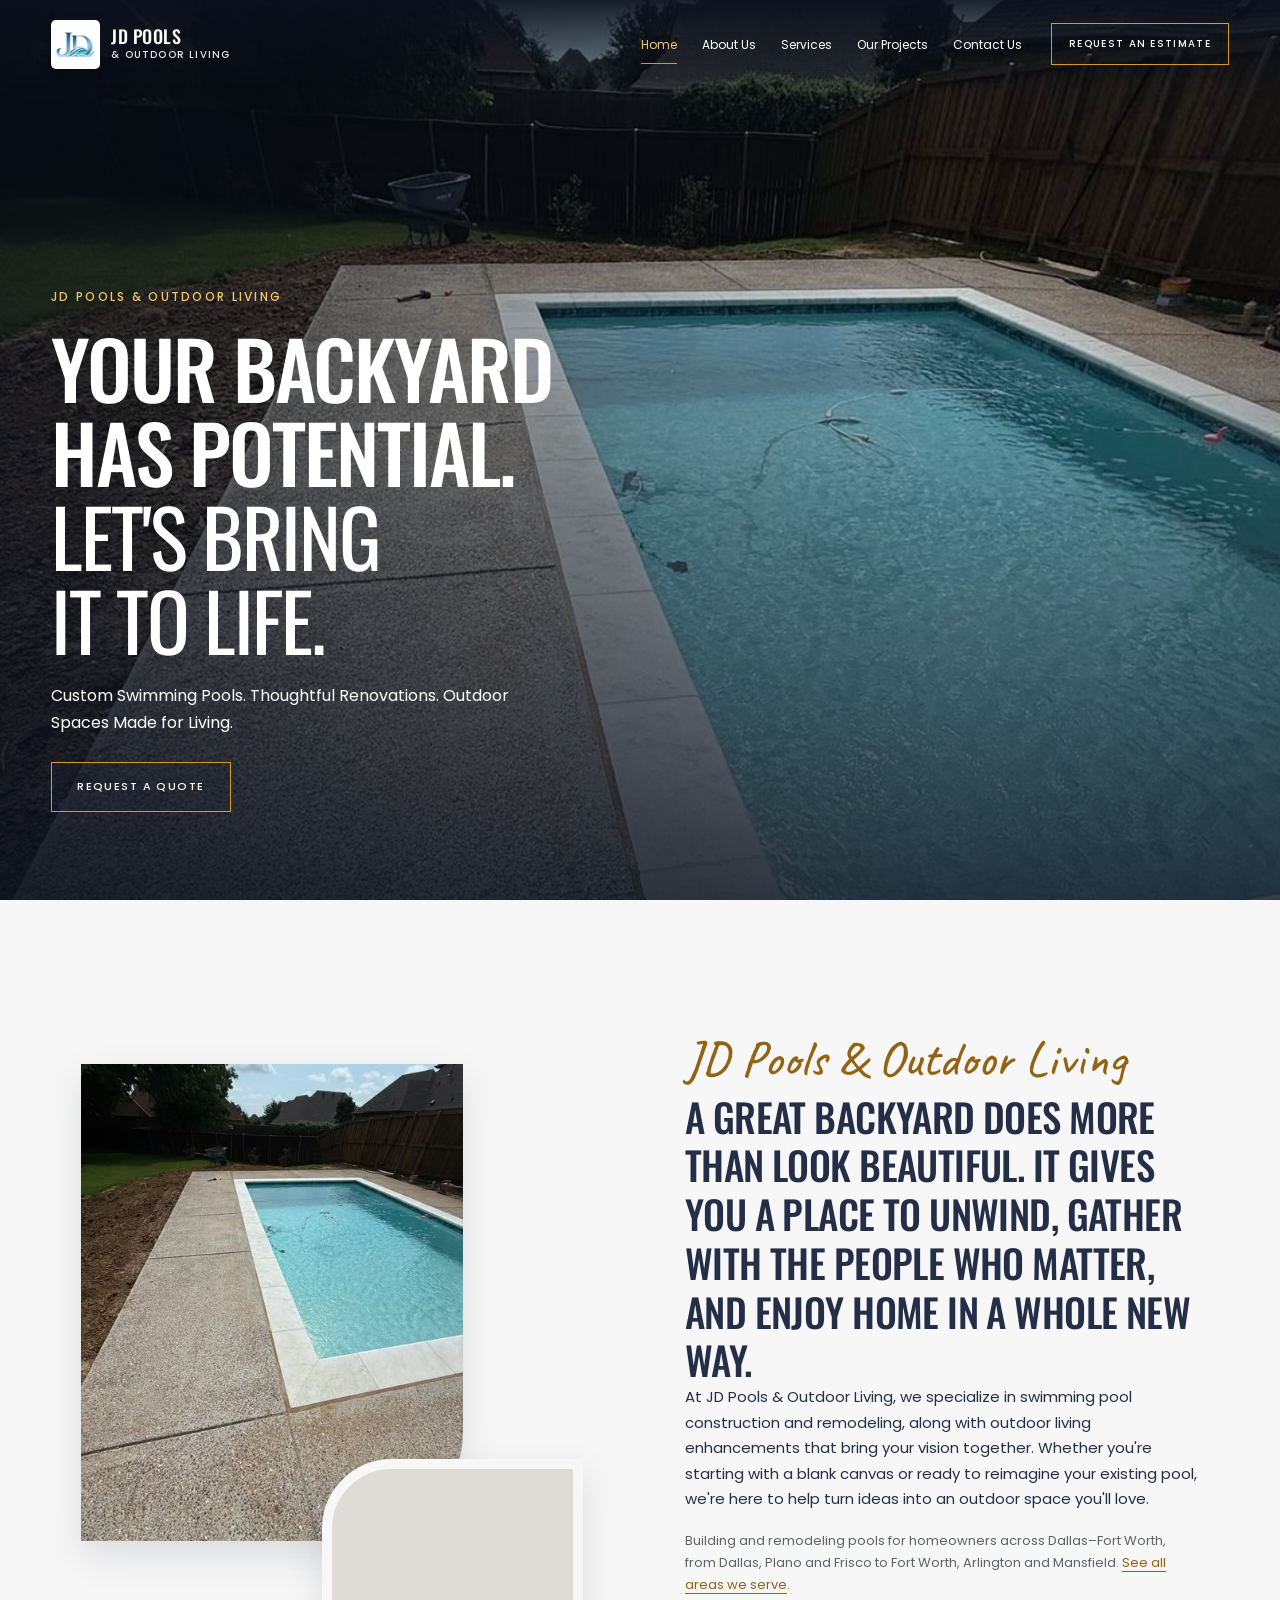
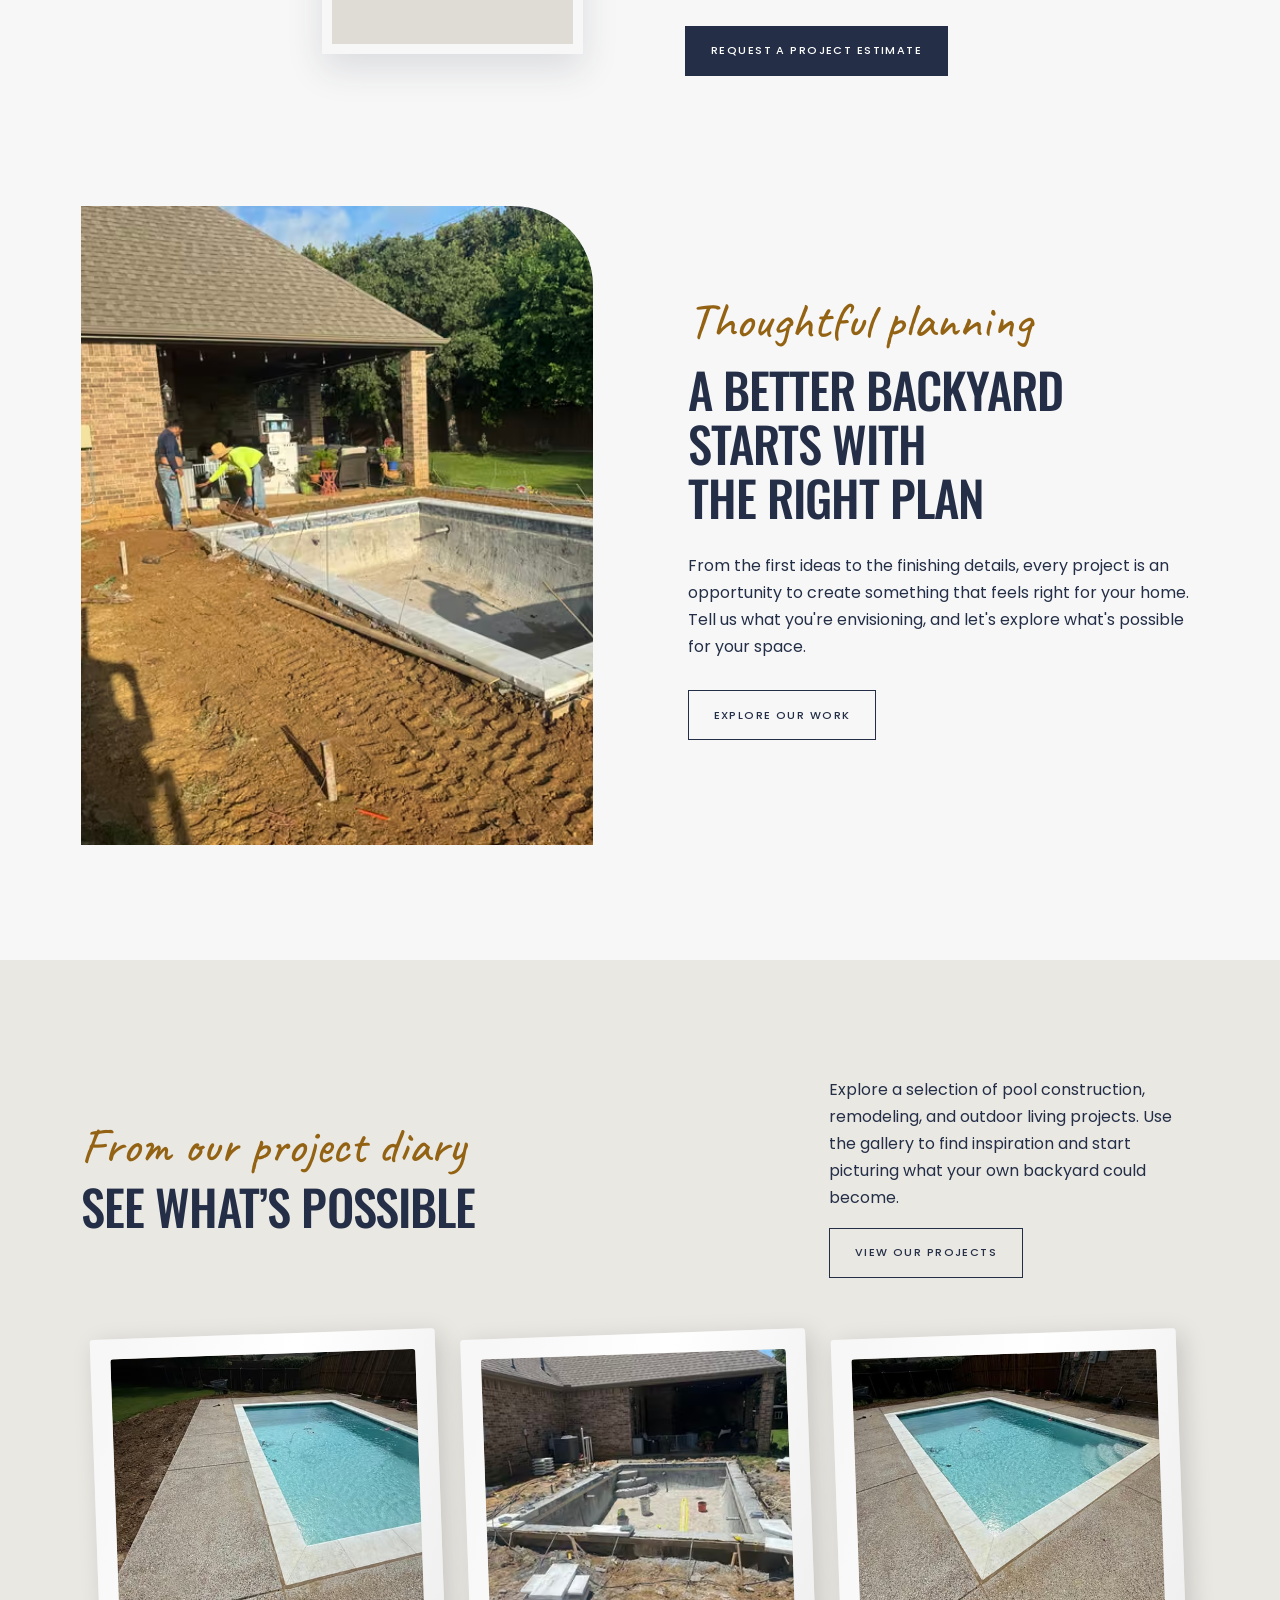
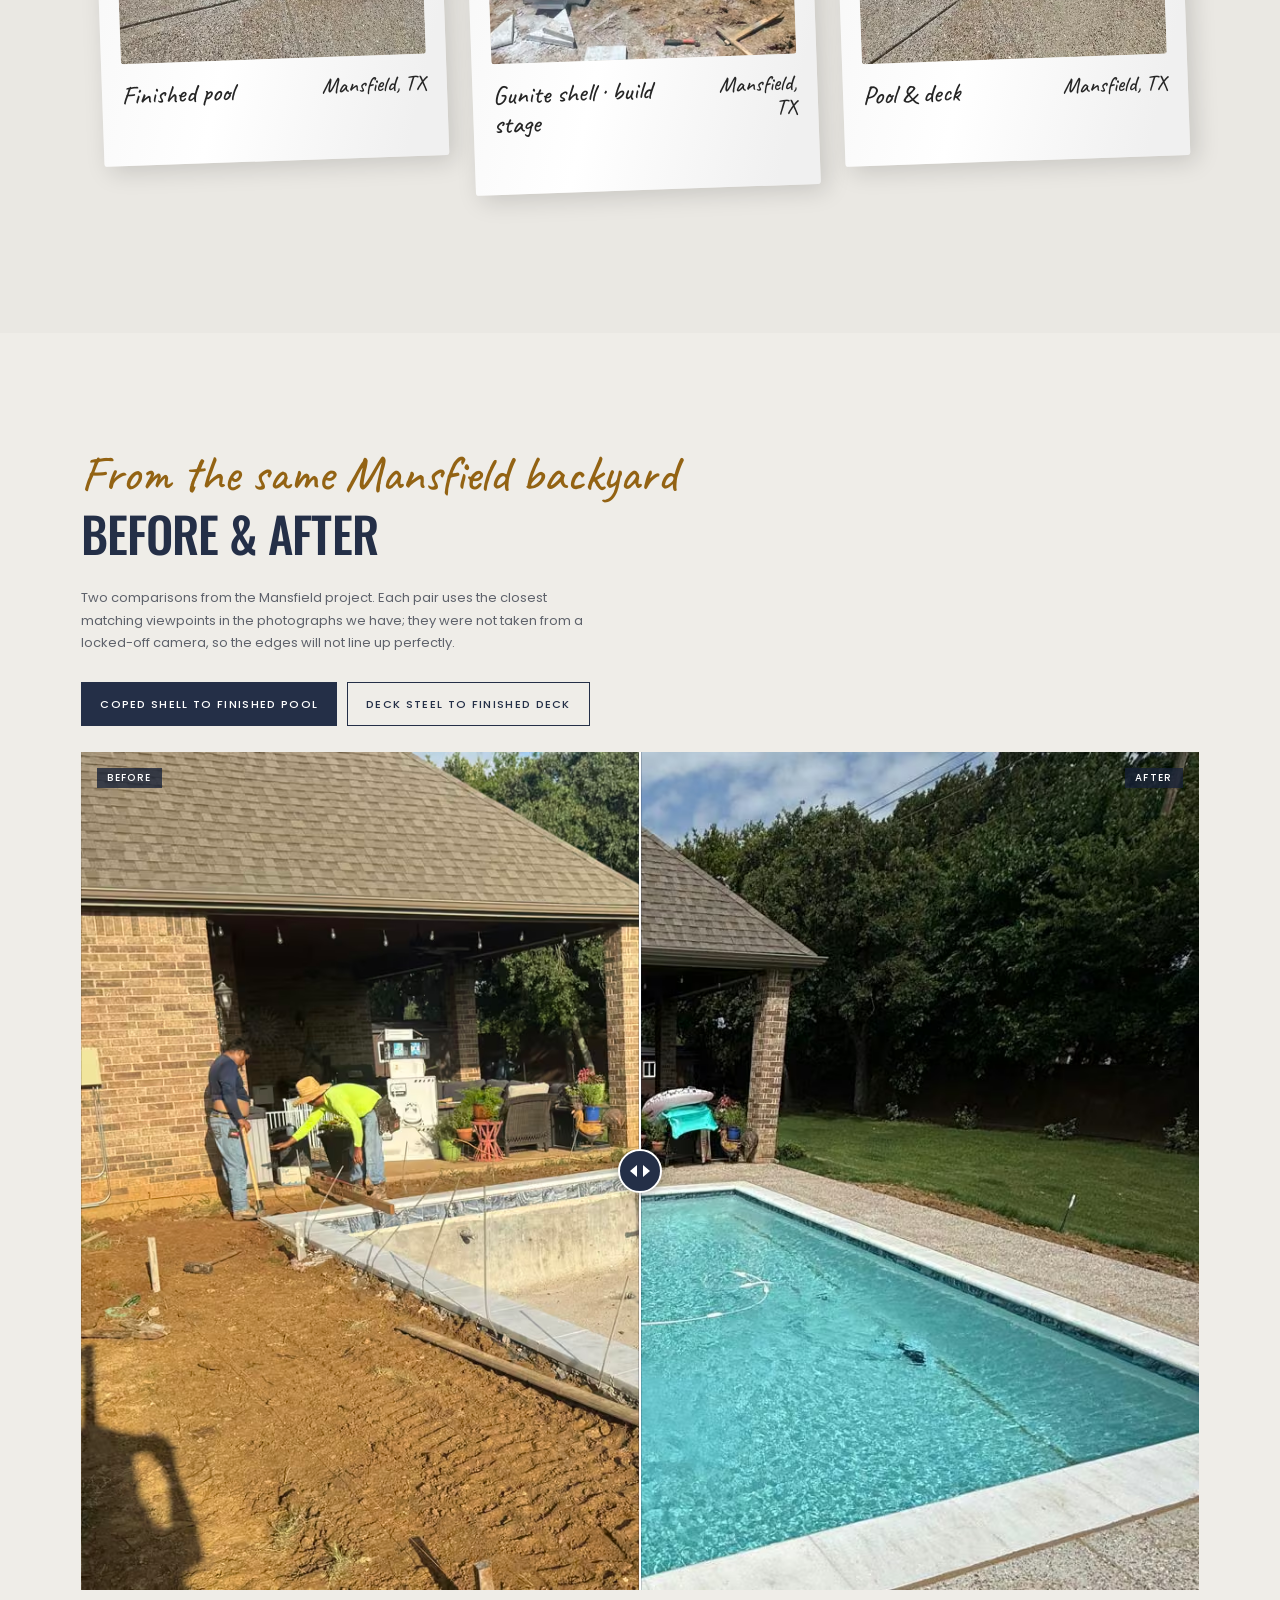
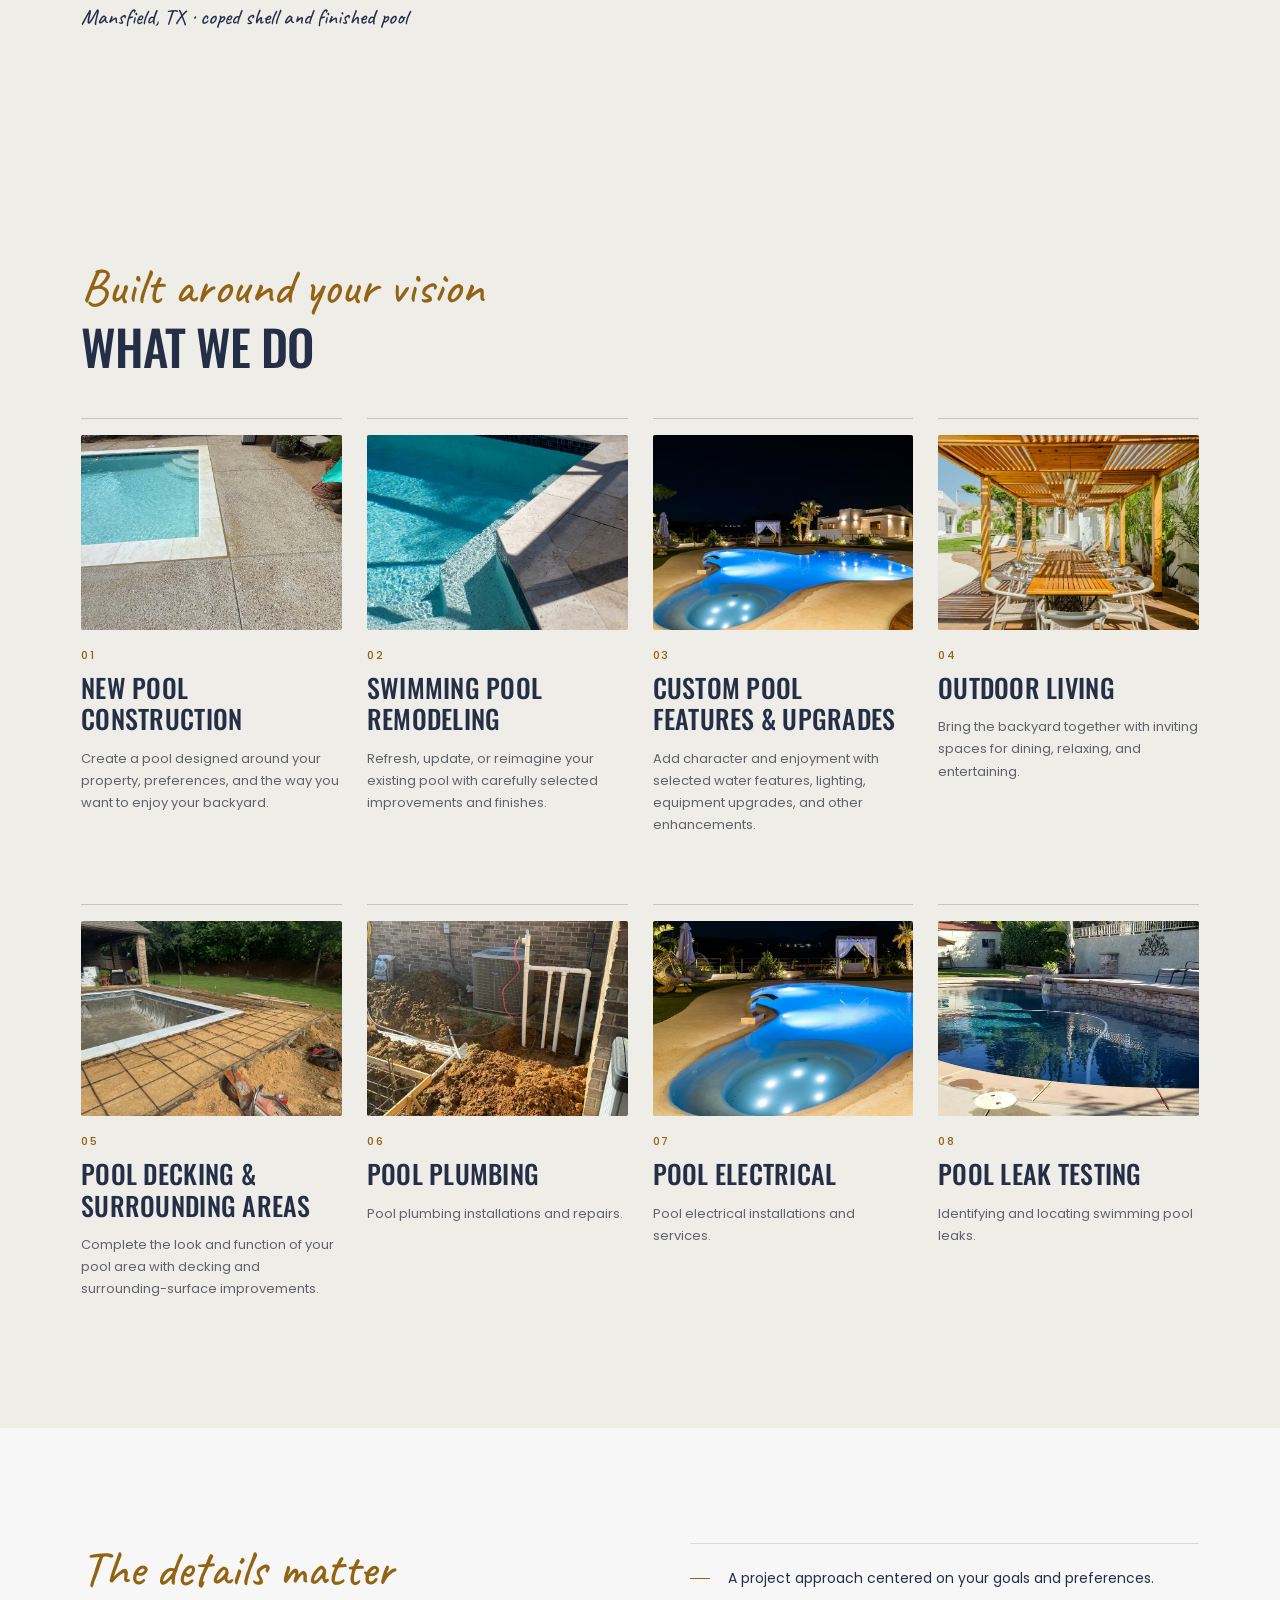
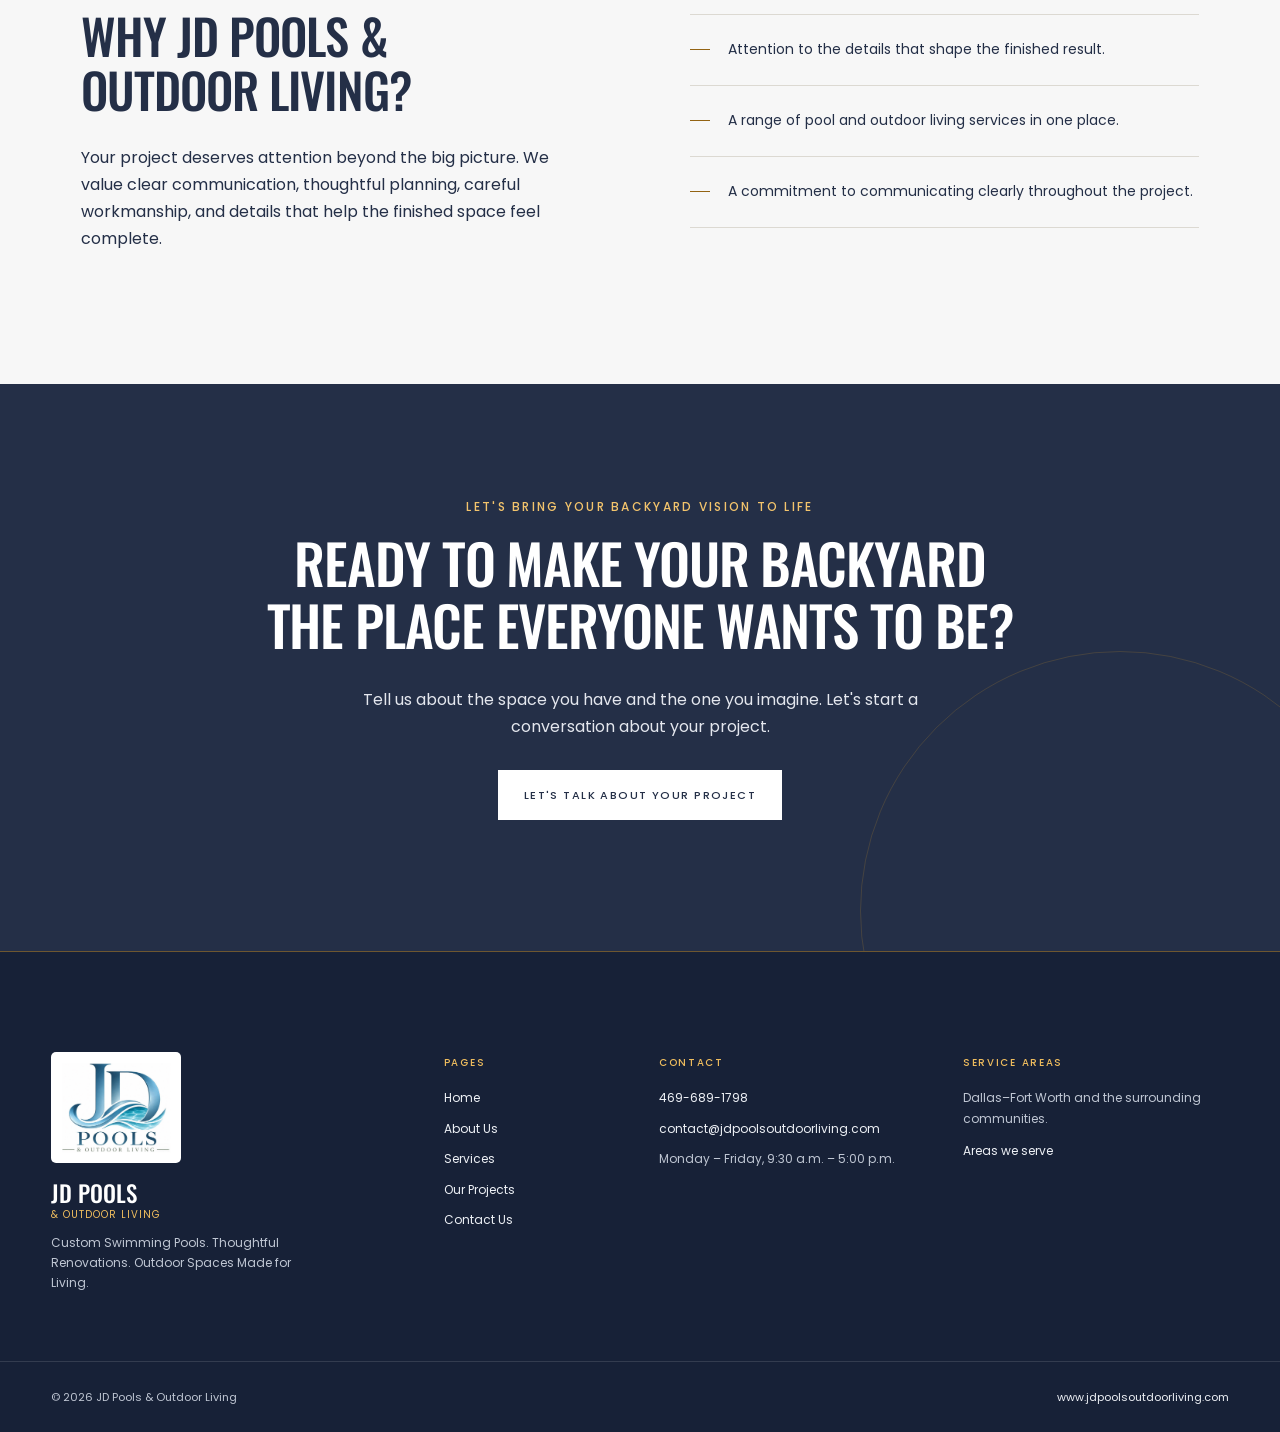
==== commit cedc6720: "Update Version D preview with Mansfield before/after slider Rebuild of the private source at 7d7a766" ====
--- a/index.html
+++ b/index.html
@@ -17,7 +17,7 @@
 <link rel="preload" href="static/fonts/poppins-400-latin.woff2" as="font" type="font/woff2" crossorigin>
 <link rel="preload" href="static/fonts/oswald-500-latin.woff2" as="font" type="font/woff2" crossorigin>
 <link rel="stylesheet" href="static/css/fonts.css">
-<link rel="stylesheet" href="static/css/site.css?v=202611111937">
+<link rel="stylesheet" href="static/css/site.css?v=202611111952">
 <link rel="preload" as="image" href="static/img/photos/hero-landscape-1600.avif" media="(min-width: 700px)" fetchpriority="high"><link rel="preload" as="image" href="static/img/photos/hero-portrait-900.webp" media="(max-width: 699px)" fetchpriority="high"><script type="application/ld+json">{
  "@context": "https://schema.org",
  "@type": [
@@ -618,6 +618,49 @@
   </div>
 </section>
 
+<section class="ba-section" aria-labelledby="home-ba-title">
+  <div class="wrap">
+    <p class="script">From the same Mansfield backyard</p>
+    <h2 id="home-ba-title" class="h2">Before &amp; After</h2>
+    <p class="ba-note">Two comparisons from the Mansfield project. Each pair uses the closest matching viewpoints in the photographs we have; they were not taken from a locked-off camera, so the edges will not line up perfectly.</p>
+    <div class="ba-tabs" role="tablist" aria-label="Choose a comparison">
+      <button type="button" class="ba-tab" role="tab" id="home-ba-tab-shell" aria-selected="true" aria-controls="home-ba-panel-shell">Coped shell to finished pool</button>
+      <button type="button" class="ba-tab" role="tab" id="home-ba-tab-deck" aria-selected="false" aria-controls="home-ba-panel-deck">Deck steel to finished deck</button>
+    </div>
+    <div class="ba-panels">
+      <div class="ba-panel" role="tabpanel" id="home-ba-panel-shell" aria-labelledby="home-ba-tab-shell">
+        <figure class="ba" data-ba>
+          <div class="ba__frame" data-ba-frame>
+            <div class="ba__layer ba__after"><div class="photo photo--ba" style="aspect-ratio:4/3" data-src="client"><picture><source type="image/avif" srcset="static/img/photos/ba-shell-after-480.avif 480w, static/img/photos/ba-shell-after-800.avif 800w, static/img/photos/ba-shell-after-1200.avif 1200w" sizes="(min-width: 900px) 1100px, calc(100vw - 40px)"><source type="image/webp" srcset="static/img/photos/ba-shell-after-480.webp 480w, static/img/photos/ba-shell-after-800.webp 800w, static/img/photos/ba-shell-after-1200.webp 1200w" sizes="(min-width: 900px) 1100px, calc(100vw - 40px)"><img src="static/img/photos/ba-shell-after-1200.jpg" srcset="static/img/photos/ba-shell-after-480.jpg 480w, static/img/photos/ba-shell-after-800.jpg 800w, static/img/photos/ba-shell-after-1200.jpg 1200w" sizes="(min-width: 900px) 1100px, calc(100vw - 40px)" alt="Finished rectangular pool with blue water and an exposed-aggregate deck beside the same covered brick patio, Mansfield, TX" width="1200" height="900" fetchpriority="high" loading="eager" decoding="async" style="object-position:50% 50%"></picture></div></div>
+            <div class="ba__layer ba__before" data-ba-before><div class="photo photo--ba" style="aspect-ratio:4/3" data-src="client"><picture><source type="image/avif" srcset="static/img/photos/ba-shell-before-480.avif 480w, static/img/photos/ba-shell-before-800.avif 800w, static/img/photos/ba-shell-before-1200.avif 1200w" sizes="(min-width: 900px) 1100px, calc(100vw - 40px)"><source type="image/webp" srcset="static/img/photos/ba-shell-before-480.webp 480w, static/img/photos/ba-shell-before-800.webp 800w, static/img/photos/ba-shell-before-1200.webp 1200w" sizes="(min-width: 900px) 1100px, calc(100vw - 40px)"><img src="static/img/photos/ba-shell-before-1200.jpg" srcset="static/img/photos/ba-shell-before-480.jpg 480w, static/img/photos/ba-shell-before-800.jpg 800w, static/img/photos/ba-shell-before-1200.jpg 1200w" sizes="(min-width: 900px) 1100px, calc(100vw - 40px)" alt="Coped gunite pool shell beside a covered brick patio, before the deck was poured, Mansfield, TX" width="1200" height="900" fetchpriority="high" loading="eager" decoding="async" style="object-position:50% 50%"></picture></div></div>
+            <div class="ba__handle" data-ba-handle role="slider" tabindex="0" aria-valuemin="0" aria-valuemax="100" aria-valuenow="50" aria-valuetext="50 percent" aria-label="Compare coped shell and finished pool">
+              <span class="ba__bar" aria-hidden="true"></span>
+              <span class="ba__knob" aria-hidden="true"></span>
+            </div>
+            <span class="ba__label ba__label--before">Before</span>
+            <span class="ba__label ba__label--after">After</span>
+          </div>
+          <figcaption>Mansfield, TX · coped shell and finished pool</figcaption>
+        </figure>
+      </div>
+      <div class="ba-panel" role="tabpanel" id="home-ba-panel-deck" aria-labelledby="home-ba-tab-deck" hidden>
+        <figure class="ba" data-ba>
+          <div class="ba__frame" data-ba-frame>
+            <div class="ba__layer ba__after"><div class="photo photo--ba" style="aspect-ratio:4/3" data-src="client"><picture><source type="image/avif" srcset="static/img/photos/ba-deck-after-480.avif 480w, static/img/photos/ba-deck-after-800.avif 800w, static/img/photos/ba-deck-after-1200.avif 1200w" sizes="(min-width: 900px) 1100px, calc(100vw - 40px)"><source type="image/webp" srcset="static/img/photos/ba-deck-after-480.webp 480w, static/img/photos/ba-deck-after-800.webp 800w, static/img/photos/ba-deck-after-1200.webp 1200w" sizes="(min-width: 900px) 1100px, calc(100vw - 40px)"><img src="static/img/photos/ba-deck-after-1200.jpg" srcset="static/img/photos/ba-deck-after-480.jpg 480w, static/img/photos/ba-deck-after-800.jpg 800w, static/img/photos/ba-deck-after-1200.jpg 1200w" sizes="(min-width: 900px) 1100px, calc(100vw - 40px)" alt="Finished exposed-aggregate deck along the long side of the completed pool, Mansfield, TX" width="1200" height="900" fetchpriority="high" loading="eager" decoding="async" style="object-position:50% 50%"></picture></div></div>
+            <div class="ba__layer ba__before" data-ba-before><div class="photo photo--ba" style="aspect-ratio:4/3" data-src="client"><picture><source type="image/avif" srcset="static/img/photos/ba-deck-before-480.avif 480w, static/img/photos/ba-deck-before-800.avif 800w, static/img/photos/ba-deck-before-1200.avif 1200w" sizes="(min-width: 900px) 1100px, calc(100vw - 40px)"><source type="image/webp" srcset="static/img/photos/ba-deck-before-480.webp 480w, static/img/photos/ba-deck-before-800.webp 800w, static/img/photos/ba-deck-before-1200.webp 1200w" sizes="(min-width: 900px) 1100px, calc(100vw - 40px)"><img src="static/img/photos/ba-deck-before-1200.jpg" srcset="static/img/photos/ba-deck-before-480.jpg 480w, static/img/photos/ba-deck-before-800.jpg 800w, static/img/photos/ba-deck-before-1200.jpg 1200w" sizes="(min-width: 900px) 1100px, calc(100vw - 40px)" alt="Steel reinforcement laid for a new pool deck around a coped shell, with the lawn and fence beyond, Mansfield, TX" width="1200" height="900" fetchpriority="high" loading="eager" decoding="async" style="object-position:50% 50%"></picture></div></div>
+            <div class="ba__handle" data-ba-handle role="slider" tabindex="0" aria-valuemin="0" aria-valuemax="100" aria-valuenow="50" aria-valuetext="50 percent" aria-label="Compare deck steel and finished deck">
+              <span class="ba__bar" aria-hidden="true"></span>
+              <span class="ba__knob" aria-hidden="true"></span>
+            </div>
+            <span class="ba__label ba__label--before">Before</span>
+            <span class="ba__label ba__label--after">After</span>
+          </div>
+          <figcaption>Mansfield, TX · deck steel and finished deck</figcaption>
+        </figure>
+      </div>
+    </div>
+  </div>
+</section>
 <section class="services-teaser" aria-labelledby="wwd">
   <div class="wrap">
     <div class="section-head"><div><p class="script">Built around your vision</p><h2 id="wwd" class="h2">What We Do</h2></div></div>
@@ -675,6 +718,6 @@
     <p><a href="https://www.jdpoolsoutdoorliving.com/">www.jdpoolsoutdoorliving.com</a></p>
   </div>
 </footer>
-<script src="static/js/site.js?v=202611111937" defer></script>
+<script src="static/js/site.js?v=202611111952" defer></script>
 </body>
 </html>
--- a/static/css/site.css
+++ b/static/css/site.css
@@ -95,3 +95,37 @@
 @media(max-width:1050px){:root{--header:76px}.brand__mark{width:44px;height:44px}.brand__name{font-size:16px}.brand__name em{font-size:9px}.nav__toggle{display:inline-flex;align-items:center;justify-content:center;width:48px;height:48px;margin-right:-10px;background:none;border:0;cursor:pointer}.nav__bars,.nav__bars::before,.nav__bars::after{display:block;width:25px;height:2px;background:#fff;position:relative;transition:transform .25s}.nav__bars::before,.nav__bars::after{content:"";position:absolute;left:0}.nav__bars::before{top:-8px}.nav__bars::after{top:8px}[aria-expanded=true] .nav__bars{background:transparent}[aria-expanded=true] .nav__bars::before{transform:translateY(8px) rotate(45deg)}[aria-expanded=true] .nav__bars::after{transform:translateY(-8px) rotate(-45deg)}.nav__list{position:fixed;inset:var(--header) 0 0 auto;width:min(320px,86vw);background:var(--navy-deep);padding:24px var(--gut) 35px;display:none;flex-direction:column;align-items:stretch;gap:0;box-shadow:-10px 12px 30px rgba(0,0,0,.18)}.nav__list.is-open{display:flex}.nav__list li{border-bottom:1px solid rgba(255,255,255,.14)}.nav__list a:not(.btn){display:block;padding:17px 0;font-size:14px}.nav__cta{border:0!important;padding-top:25px;margin:0}.nav__cta .btn{width:100%;min-height:52px}.phero{min-height:500px}.phero__media{left:0;opacity:.6}.phero__media::after{background:linear-gradient(90deg,rgba(36,47,71,.94),rgba(36,47,71,.54)),linear-gradient(0deg,rgba(23,33,55,.5),transparent)}.phero .display{max-width:18ch}.intro-collage{min-height:520px;max-width:580px}.section-head{display:block}.section-head .btnrow{margin-top:20px}.section-head>p{margin-top:12px}.contact__direct{padding:28px}}
 @media(max-width:699px){:root{--gut:20px;--sp:72px}.heroD__text{padding-bottom:52px}.heroD .display{font-size:clamp(43px,12.5vw,57px);max-width:12ch}.heroD .lede{font-size:13px;line-height:1.65;max-width:37ch}.heroD .eyebrow{font-size:10px}.heroD .btn{width:100%;max-width:330px}.heroD__media img{object-position:50% 50%!important}.phero{min-height:455px}.phero__text{padding-block:50px}.phero .lede{font-size:13px;max-width:36ch}.phero .display{font-size:39px}.phero__media{opacity:.48}.intro-collage{min-height:0;height:auto;padding-bottom:22px;margin-right:0}.intro-collage__main{position:relative!important;width:85%;aspect-ratio:4/5!important;border-radius:0 0 70px 0}.intro-collage__detail{width:54%;aspect-ratio:1/1!important;border-width:7px;border-radius:45px 0 0 0;margin-top:-105px}.home-intro .intro__grid{gap:48px}.intro__big{font-size:28px}.intro__body{font-size:14px}.script{font-size:37px}.split{gap:32px}.split__media .photo{border-radius:0 55px 0 0}.polaroids{padding-inline:0;gap:32px}.polaroid{padding:20px 20px 22px}.polaroid .photo{aspect-ratio:4/3!important}.polaroid figcaption{font-size:25px;padding:17px 0 34px}.polaroid figcaption span:last-child{font-size:21px}.story-copy{padding:38px 24px}.story-photo{min-height:340px}.story-photo .photo{aspect-ratio:4/3!important}.story-steps li{padding:18px 0}.possible .section-head .btn{width:100%}.stage-timeline{gap:36px}.stage:nth-child(2){margin-top:0}.svc__media .photo{border-radius:0 45px 0 0}.contact__direct{padding:25px 20px}.checks{grid-template-columns:1fr 1fr}.checks--inline{grid-template-columns:1fr}.cta__in{text-align:left}.cta__in .btnrow{justify-content:flex-start}.cta__in p{margin-inline:0}.areas__grid{grid-template-columns:1fr 1fr;gap:28px 20px}.areas__h{font-size:10px}.areas ul{font-size:18px}.ftr__base{display:block}.ftr__base p+p{margin-top:8px}}
 @media(prefers-reduced-motion:reduce){html{scroll-behavior:auto}*,*::before,*::after{transition:none!important;animation:none!important}}
+
+/* Before/after compare — original control, no third-party library */
+.ba-section{padding-block:var(--sp);background:var(--warm)}
+.ba-note{font-size:13px;color:var(--muted);max-width:65ch;margin:0 0 28px}
+.ba-tabs{display:flex;flex-wrap:wrap;gap:10px;margin:0 0 26px}
+.ba-tab{min-height:44px;padding:0 18px;border:1px solid var(--navy);background:transparent;color:var(--navy);font:500 11px/1.3 var(--sans);letter-spacing:.12em;text-transform:uppercase;cursor:pointer}
+.ba-tab[aria-selected="true"]{background:var(--navy);color:#fff}
+.ba-tab:hover{background:var(--navy);color:#fff}
+.ba{margin:0;--ba-pos:50%}
+.ba__frame{position:relative;aspect-ratio:4/3;overflow:hidden;touch-action:none;cursor:ew-resize;background:#1a2233;user-select:none}
+.ba__layer,.ba__layer .photo{position:absolute;inset:0;width:100%;height:100%;aspect-ratio:auto!important;margin:0}
+.ba__layer .photo img{width:100%;height:100%;object-fit:fill;object-position:50% 50%!important;max-width:none;pointer-events:none}
+.ba__before{z-index:1;clip-path:inset(0 calc(100% - var(--ba-pos)) 0 0)}
+.ba__after{z-index:0}
+.ba__handle{position:absolute;top:0;bottom:0;left:var(--ba-pos);z-index:2;width:44px;transform:translateX(-50%);display:flex;align-items:center;justify-content:center;padding:0;border:0;background:transparent;cursor:ew-resize;color:inherit}
+.ba__bar{position:absolute;inset:0 auto;left:50%;width:2px;transform:translateX(-50%);background:#fff;box-shadow:0 0 0 1px rgba(23,33,55,.2)}
+.ba__knob{position:relative;width:44px;height:44px;border-radius:50%;background:var(--navy);border:2px solid #fff;box-shadow:0 2px 10px rgba(0,0,0,.28);flex-shrink:0}
+.ba__knob::before,.ba__knob::after{content:"";position:absolute;top:50%;width:0;height:0;border-style:solid;transform:translateY(-50%)}
+.ba__knob::before{left:10px;border-width:6px 7px 6px 0;border-color:transparent #fff transparent transparent}
+.ba__knob::after{right:10px;border-width:6px 0 6px 7px;border-color:transparent transparent transparent #fff}
+.ba__label{position:absolute;z-index:3;top:16px;padding:5px 10px;background:rgba(23,33,55,.78);color:#fff;font:500 10px/1 var(--sans);letter-spacing:.14em;text-transform:uppercase;pointer-events:none}
+.ba__label--before{left:16px}
+.ba__label--after{right:16px}
+.ba figcaption{margin:14px 0 0;font:500 22px/1.2 var(--script);color:var(--navy)}
+@media(prefers-reduced-motion:reduce){
+  .ba__before,.ba__handle{transition:none}
+}
+@media(max-width:699px){
+  .ba-tab{width:100%}
+  .ba__label{top:12px;padding:5px 8px}
+  .ba__label--before{left:12px}
+  .ba__label--after{right:12px}
+  .ba figcaption{font-size:20px}
+}
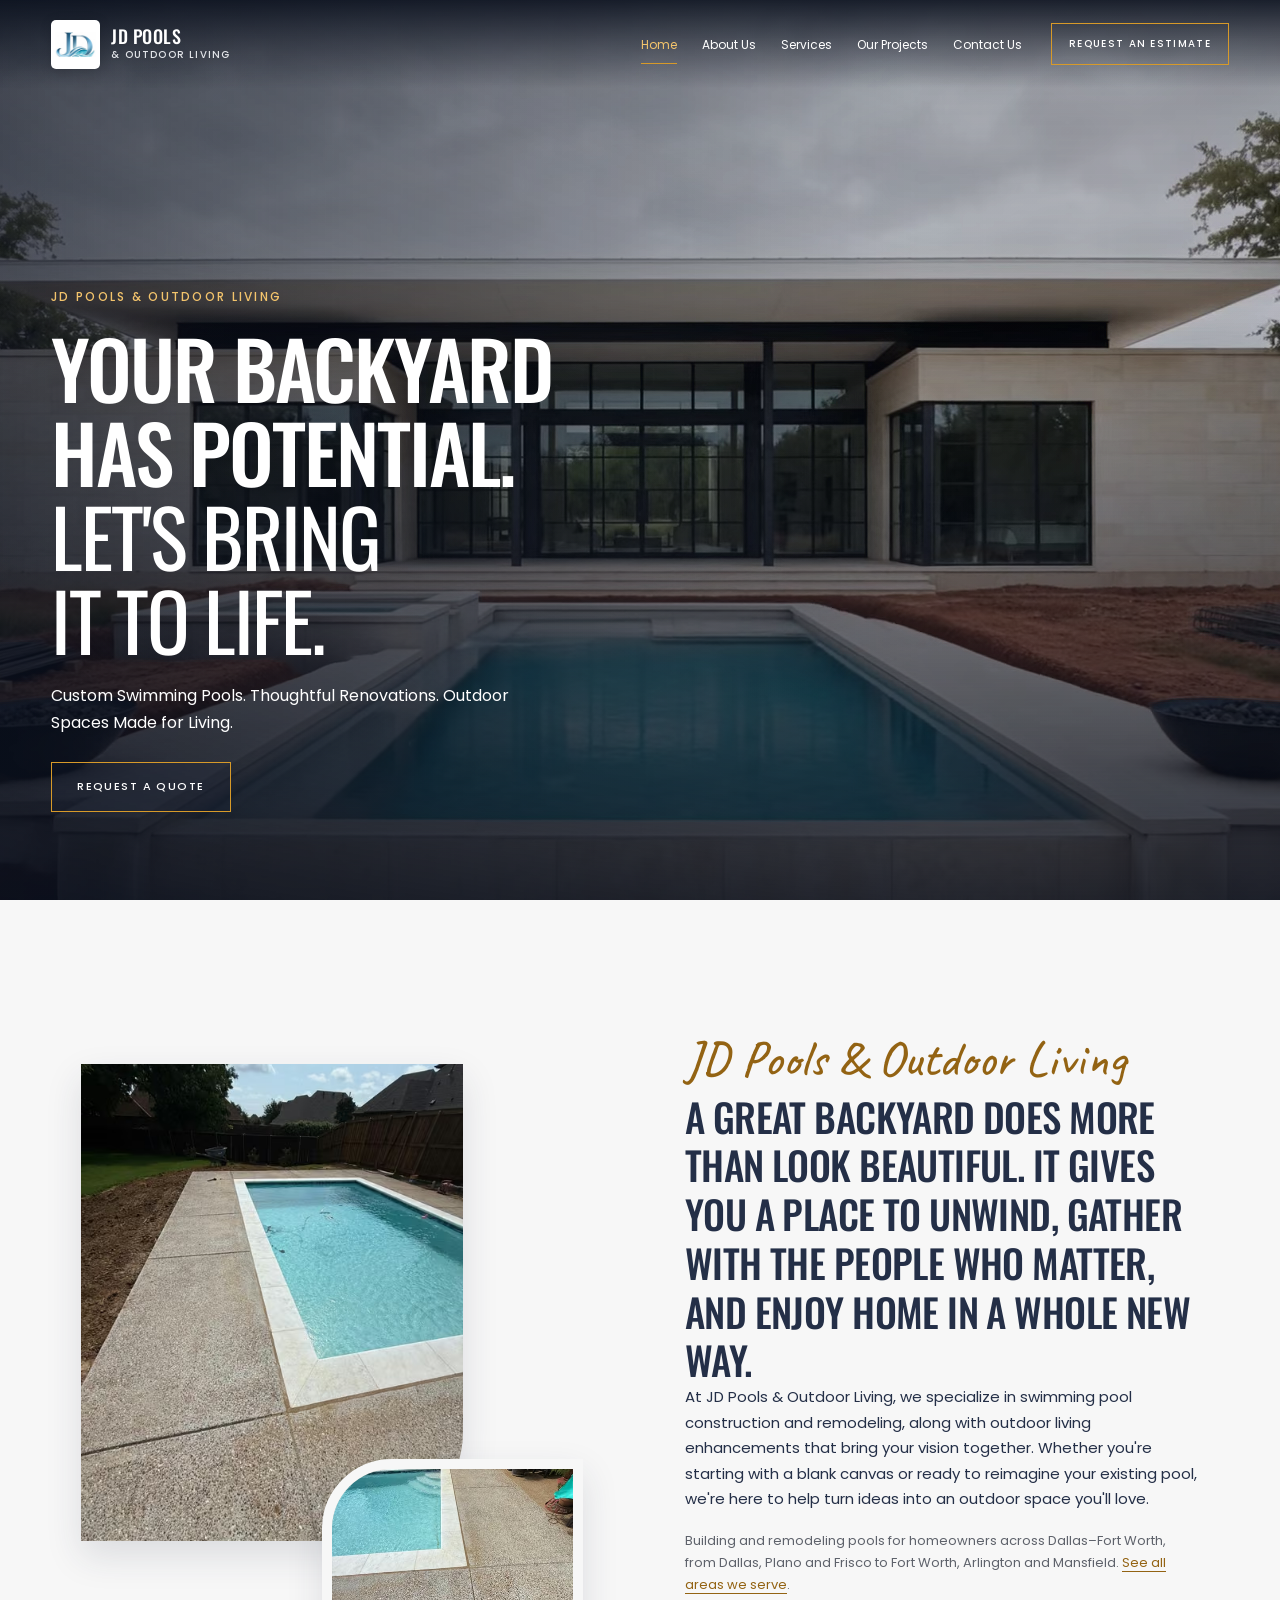
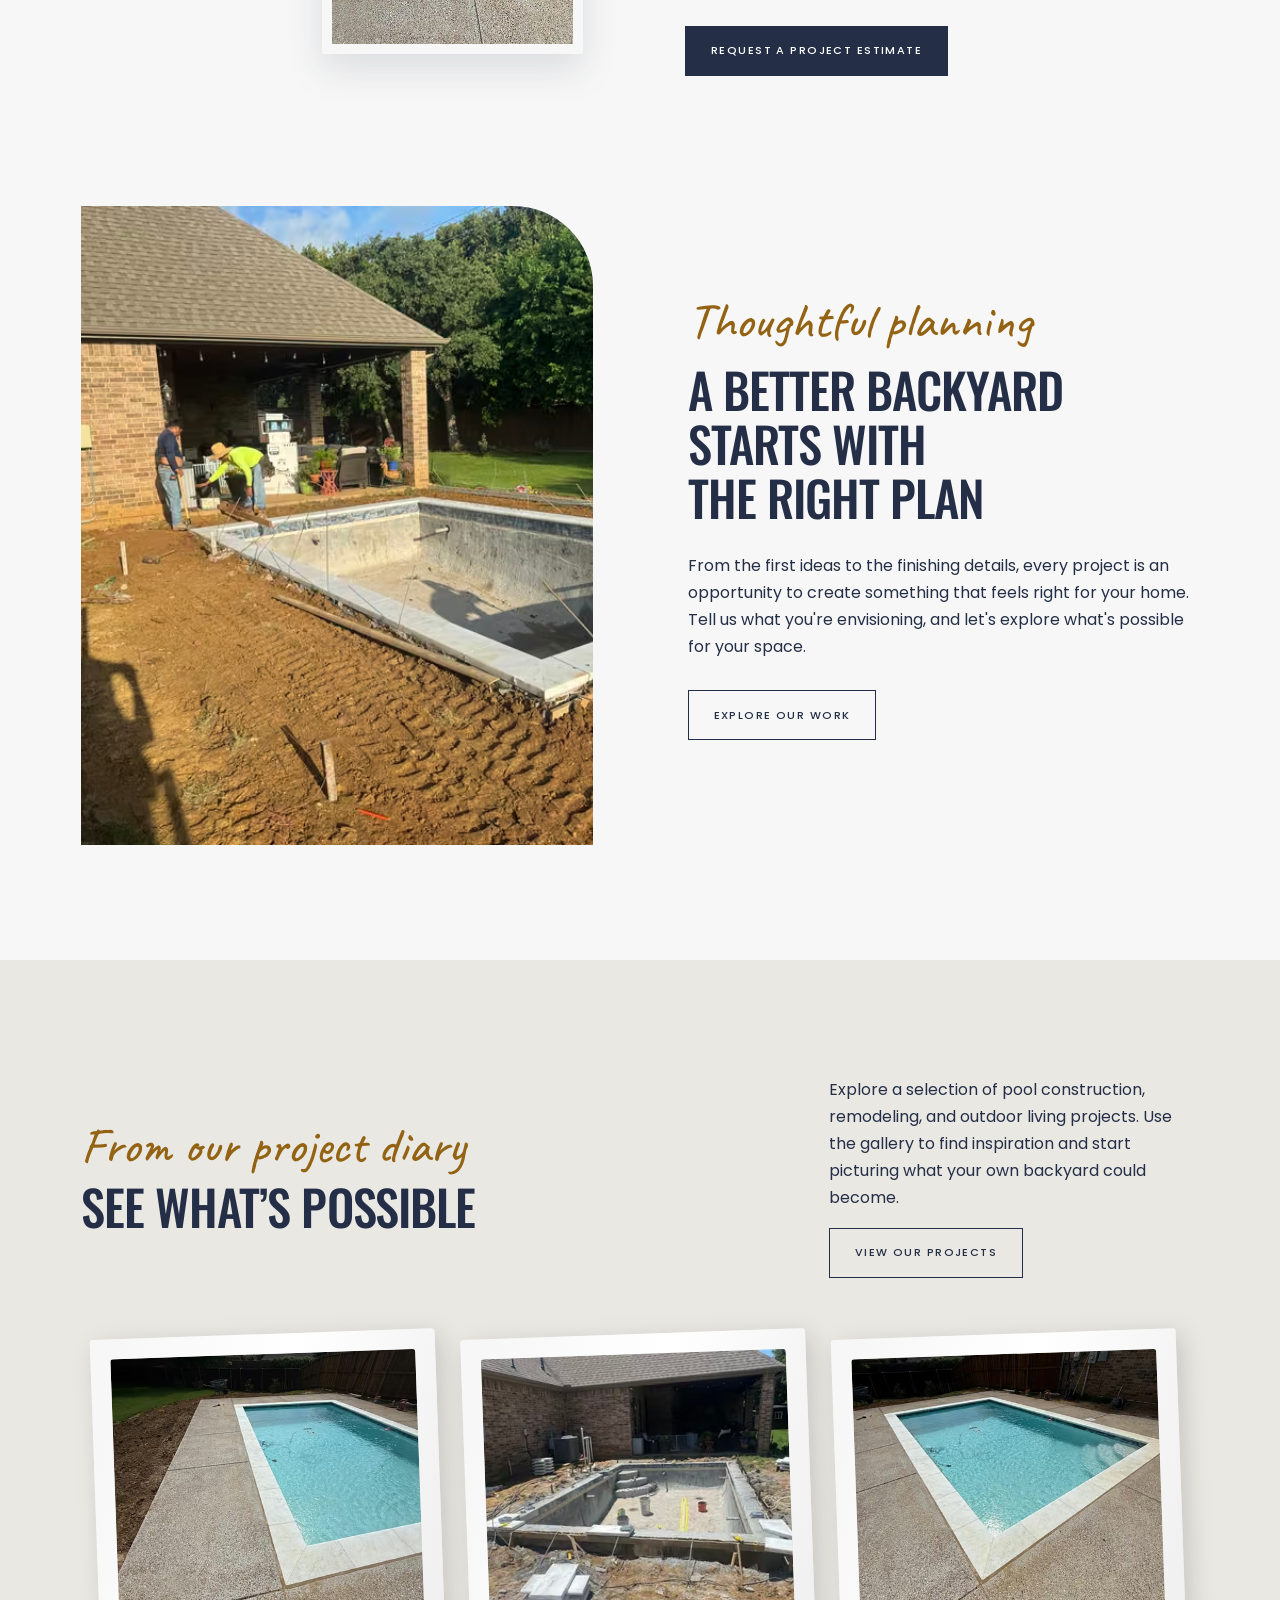
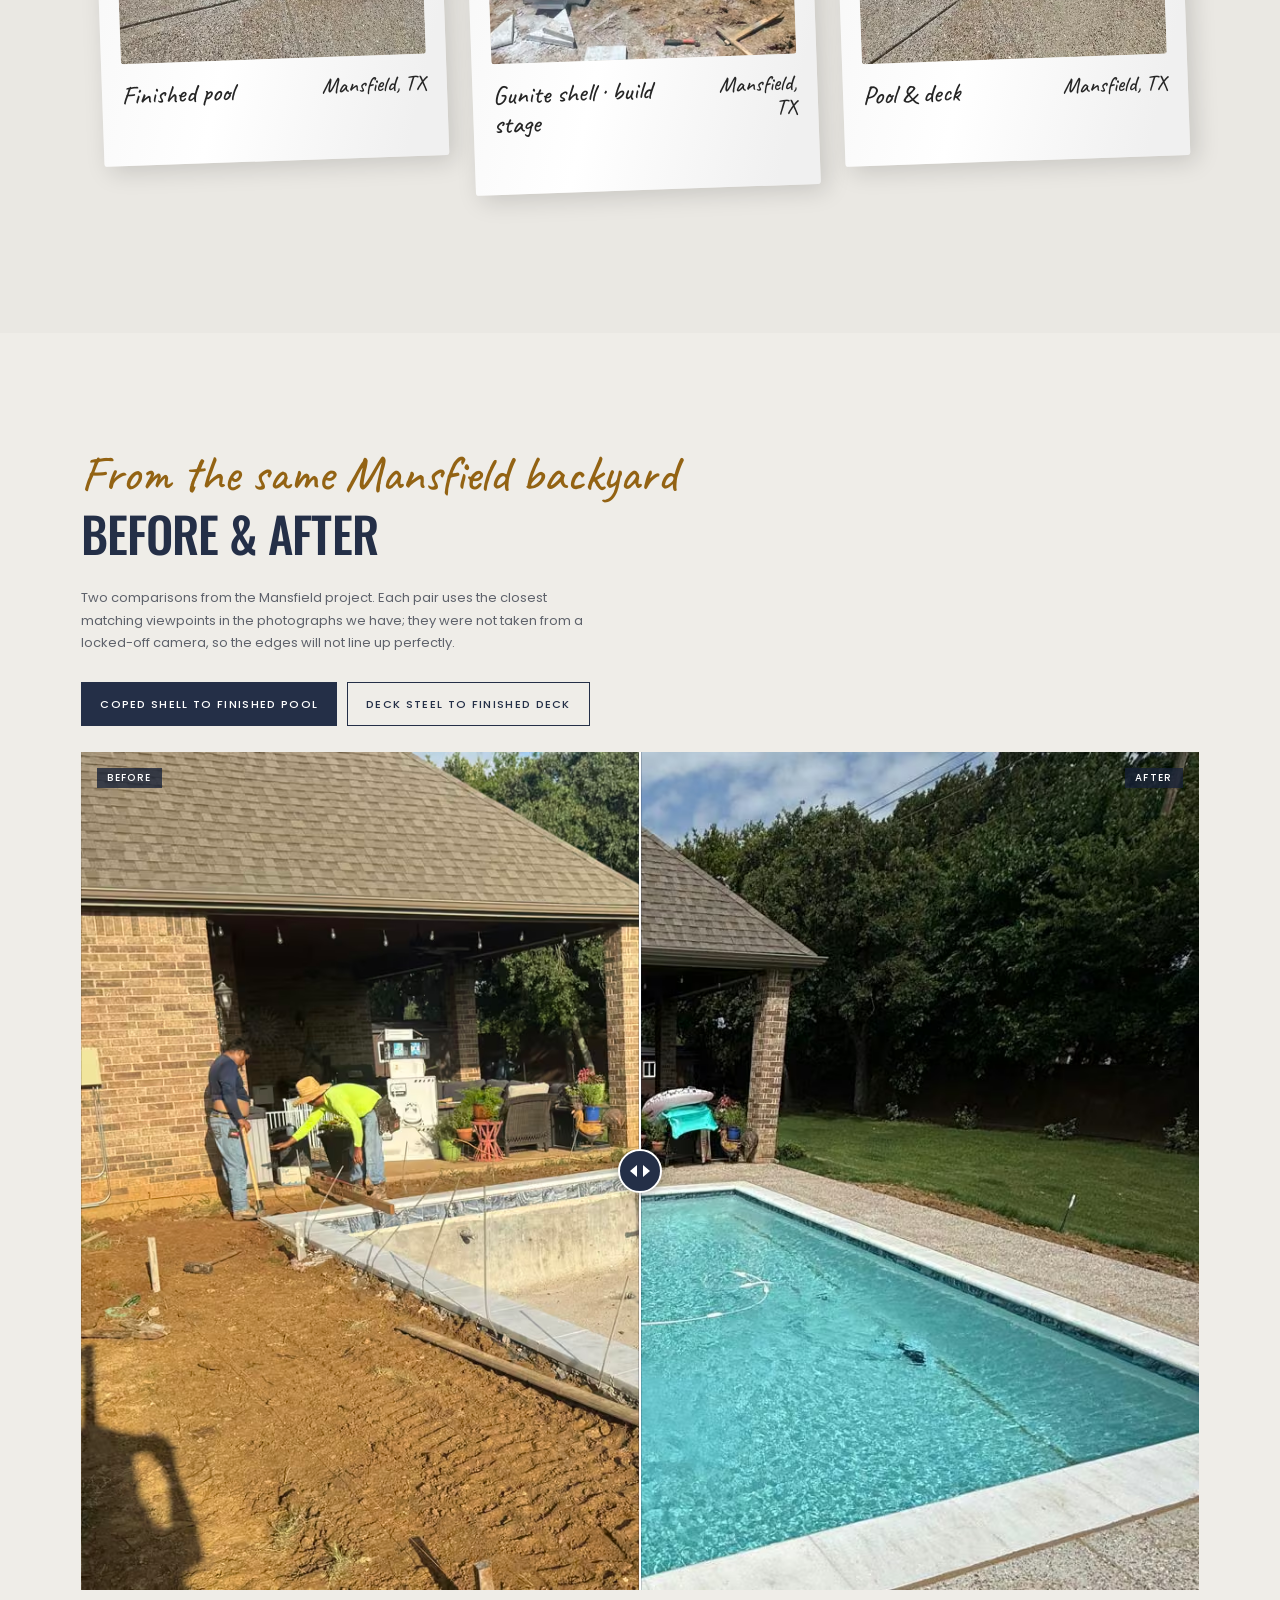
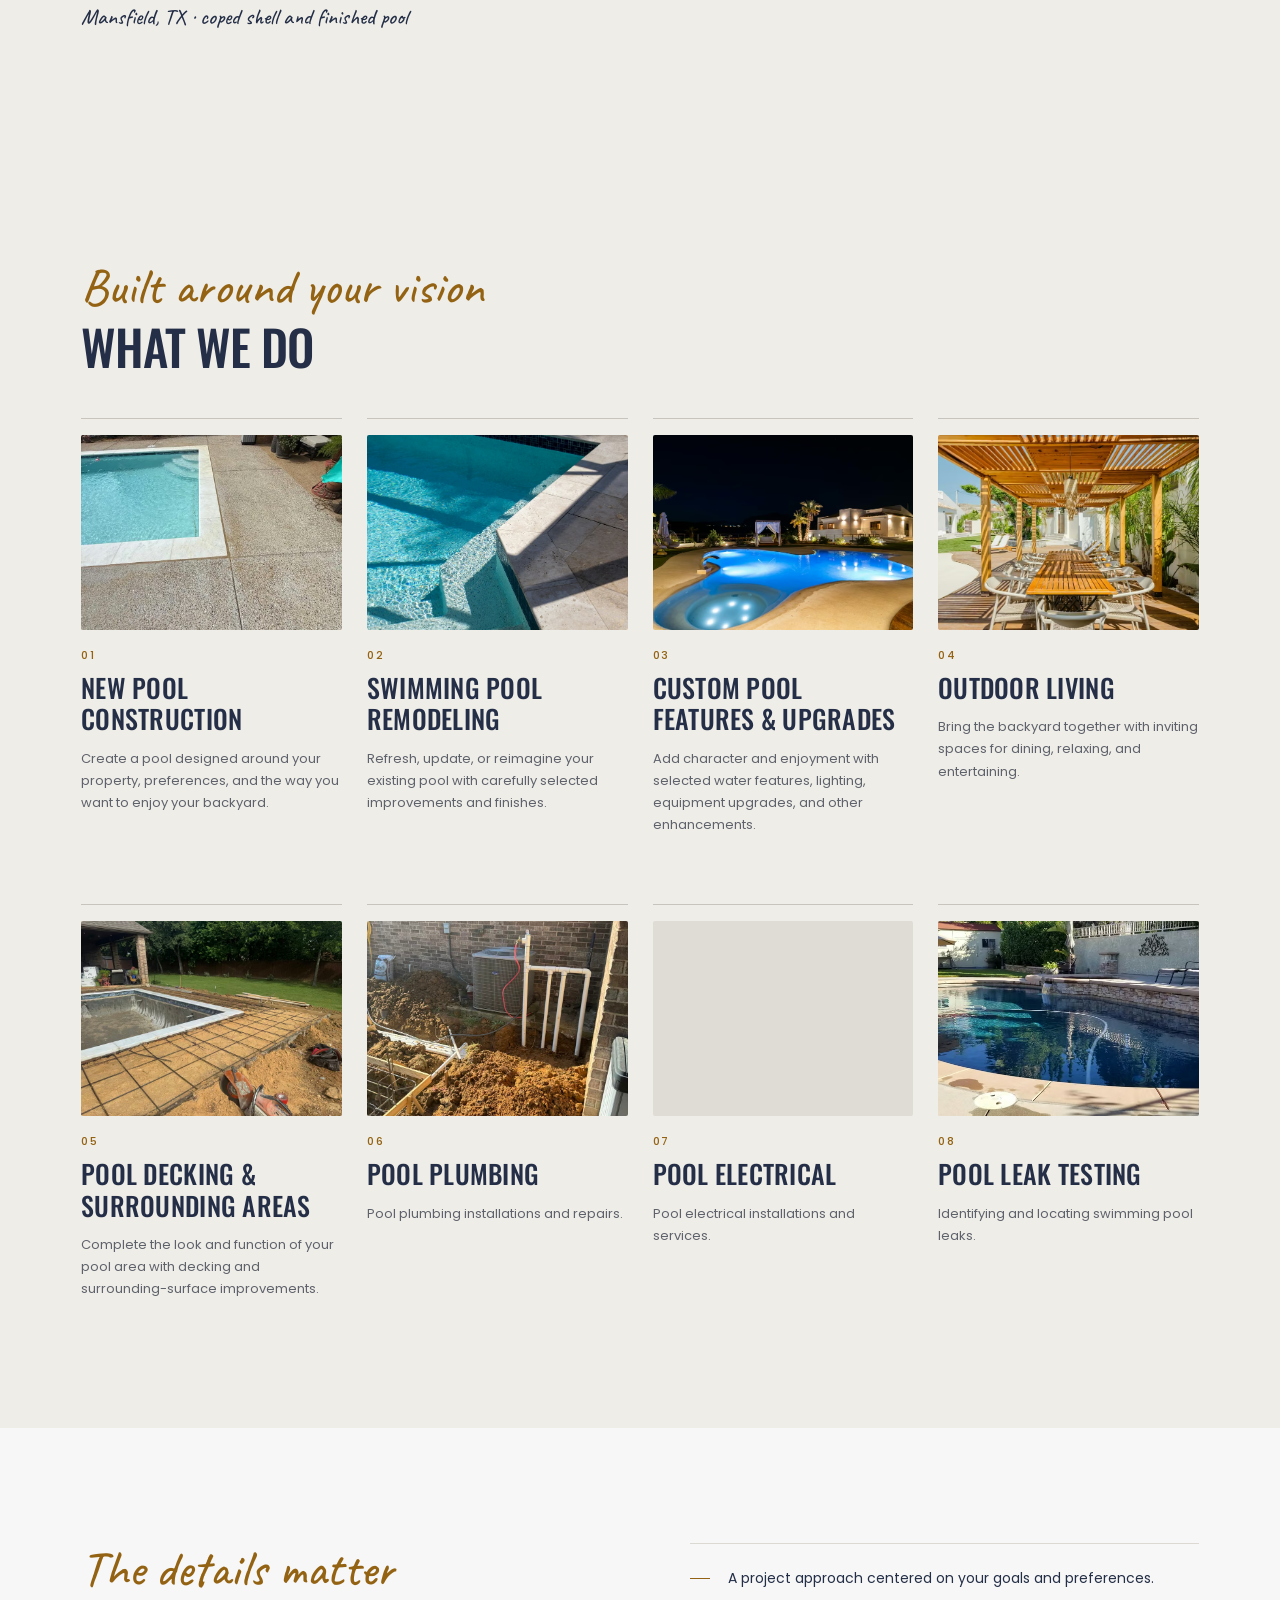
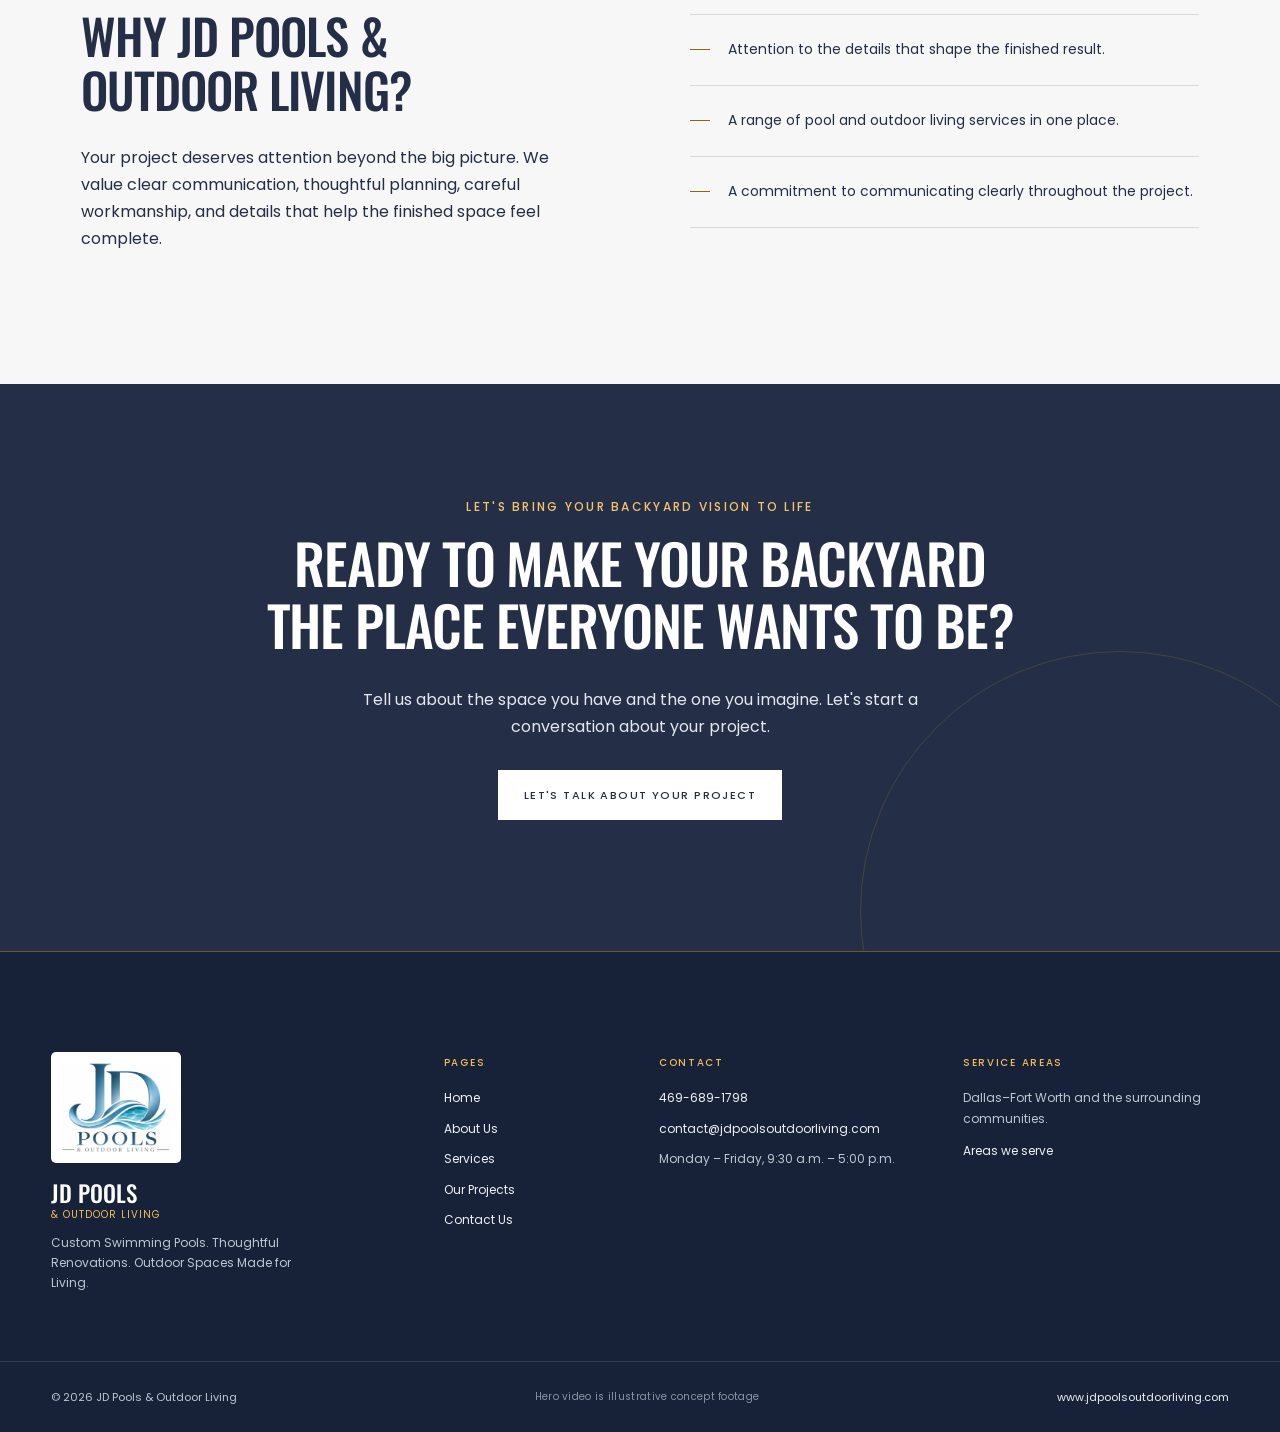
==== commit 8f6e6a4c: "Update Version D preview with looping home hero film Rebuild of the private source at 0bd0692. Home " ====
--- a/index.html
+++ b/index.html
@@ -17,8 +17,8 @@
 <link rel="preload" href="static/fonts/poppins-400-latin.woff2" as="font" type="font/woff2" crossorigin>
 <link rel="preload" href="static/fonts/oswald-500-latin.woff2" as="font" type="font/woff2" crossorigin>
 <link rel="stylesheet" href="static/css/fonts.css">
-<link rel="stylesheet" href="static/css/site.css?v=202611111952">
-<link rel="preload" as="image" href="static/img/photos/hero-landscape-1600.avif" media="(min-width: 700px)" fetchpriority="high"><link rel="preload" as="image" href="static/img/photos/hero-portrait-900.webp" media="(max-width: 699px)" fetchpriority="high"><script type="application/ld+json">{
+<link rel="stylesheet" href="static/css/site.css?v=202611112002">
+<link rel="preload" as="image" href="static/video/hero-build-poster.webp" type="image/webp" media="(min-width: 700px)" fetchpriority="high"><link rel="preload" as="image" href="static/video/hero-build-poster-m.webp" type="image/webp" media="(max-width: 699px)" fetchpriority="high"><script type="application/ld+json">{
  "@context": "https://schema.org",
  "@type": [
   "LocalBusiness",
@@ -568,7 +568,7 @@
 </header>
 <main id="main">
 <section class="heroD" aria-labelledby="h1">
-  <div class="heroD__media" data-hero-media aria-hidden="true"><picture><source media="(max-width: 699px)" srcset="static/img/photos/hero-portrait-900.webp"><source type="image/avif" srcset="static/img/photos/hero-landscape-800.avif 800w, static/img/photos/hero-landscape-1200.avif 1200w, static/img/photos/hero-landscape-1600.avif 1600w" sizes="100vw"><source type="image/webp" srcset="static/img/photos/hero-landscape-800.webp 800w, static/img/photos/hero-landscape-1200.webp 1200w, static/img/photos/hero-landscape-1600.webp 1600w" sizes="100vw"><img src="static/img/photos/hero-landscape-1600.jpg" srcset="static/img/photos/hero-landscape-800.jpg 800w, static/img/photos/hero-landscape-1200.jpg 1200w, static/img/photos/hero-landscape-1600.jpg 1600w" sizes="100vw" alt="" width="1600" height="1000" fetchpriority="high" loading="eager" decoding="async"></picture></div>
+  <div class="heroD__media" data-hero-media aria-hidden="true"><div class="heroD__still"><picture><source media="(max-width: 699px)" type="image/webp" srcset="static/video/hero-build-poster-m.webp"><source media="(max-width: 699px)" srcset="static/video/hero-build-poster-m.jpg"><source type="image/webp" srcset="static/video/hero-build-poster.webp"><img src="static/video/hero-build-poster.jpg" alt="" width="1600" height="900" fetchpriority="high" loading="eager" decoding="async"></picture></div><video class="heroD__video" data-hero-video muted loop playsinline preload="none" poster="static/video/hero-build-poster.jpg" data-desktop-webm="static/video/hero-build.webm" data-desktop-mp4="static/video/hero-build.mp4" data-mobile-webm="static/video/hero-build-m.webm" data-mobile-mp4="static/video/hero-build-m.mp4" aria-hidden="true"></video></div>
   <div class="heroD__shade" aria-hidden="true"></div>
   <div class="wrap heroD__text">
     <p class="eyebrow">JD Pools &amp; Outdoor Living</p>
@@ -715,9 +715,9 @@
   </div>
   <div class="wrap ftr__base">
     <p>&copy; 2026 JD Pools &amp; Outdoor Living</p>
-    <p><a href="https://www.jdpoolsoutdoorliving.com/">www.jdpoolsoutdoorliving.com</a></p>
+<p class="ftr__credit">Hero video is illustrative concept footage</p>    <p><a href="https://www.jdpoolsoutdoorliving.com/">www.jdpoolsoutdoorliving.com</a></p>
   </div>
 </footer>
-<script src="static/js/site.js?v=202611111952" defer></script>
+<script src="static/js/site.js?v=202611112002" defer></script>
 </body>
 </html>
--- a/static/css/site.css
+++ b/static/css/site.css
@@ -38,7 +38,7 @@
 .nav__cta{margin-left:4px}.nav__cta .btn{border-color:var(--gold);background:transparent}.nav__cta .btn:hover{background:var(--gold);color:var(--navy)}.nav__toggle{display:none}
 /* Full-viewport still media. Replace data-hero-media contents with a video later without moving the copy. */
 .heroD{position:relative;isolation:isolate;display:flex;align-items:flex-end;min-height:100vh;min-height:100svh;background:var(--navy-deep);color:#fff;overflow:hidden}
-.heroD__media,.heroD__media picture,.heroD__media img,.heroD__shade{position:absolute;inset:0;width:100%;height:100%}.heroD__media img{object-fit:cover}.heroD__shade{background:linear-gradient(180deg,rgba(10,16,29,.25) 0,rgba(10,16,29,.08) 30%,rgba(10,16,29,.8) 100%),linear-gradient(90deg,rgba(10,16,29,.58),rgba(10,16,29,.03) 75%)}
+.heroD__media,.heroD__media picture,.heroD__media img,.heroD__media video,.heroD__still,.heroD__shade{position:absolute;inset:0;width:100%;height:100%}.heroD__media img,.heroD__media video{object-fit:cover}.heroD__still{z-index:0}.heroD__video{z-index:0;opacity:0;transition:opacity .45s ease}.heroD__video.is-ready{opacity:1}.heroD__shade{background:linear-gradient(180deg,rgba(10,16,29,.3) 0,rgba(10,16,29,.16) 34%,rgba(10,16,29,.84) 100%),linear-gradient(90deg,rgba(10,16,29,.66),rgba(10,16,29,.14) 72%)}
 .heroD__text{position:relative;z-index:1;width:100%;max-width:1440px;padding-top:calc(var(--header) + 60px);padding-bottom:clamp(56px,8vh,96px)}
 .heroD .eyebrow{color:#f3c46c;margin-bottom:20px}.heroD .display{max-width:13ch;color:#fff;font-size:clamp(49px,6.2vw,83px)}.heroD .display span{color:#fff;font-weight:400}
 .heroD .lede{color:#fff;max-width:48ch;font-size:16px}.heroD .btnrow{margin-top:26px}.heroD__detail{display:none}
@@ -78,7 +78,7 @@
 @media(min-width:700px){.grid-g{grid-template-columns:repeat(2,1fr)}}@media(min-width:1100px){.grid-g{grid-template-columns:repeat(3,1fr);gap:26px}}
 /* CTA and deep footer */
 .cta{background:var(--navy);color:#e4e7ee;padding-block:var(--sp);position:relative;overflow:hidden}.cta::after{content:"";position:absolute;right:-100px;bottom:-220px;width:520px;height:520px;border:1px solid rgba(215,154,41,.18);border-radius:50%;pointer-events:none}.cta__in{max-width:950px;text-align:center;position:relative;z-index:1}.cta__in p{margin-inline:auto}.cta .btnrow{justify-content:center}.cta .h2{font-size:clamp(36px,4.3vw,57px)}
-.ftr{background:var(--navy-deep);color:#bfc6d3;padding-top:clamp(65px,8vw,100px);font-size:12px;border-top:1px solid rgba(215,154,41,.45)}.ftr a{text-decoration:none;color:#edf0f5}.ftr a:hover{color:#efbd5e}.ftr__grid{display:grid;gap:38px;max-width:1440px}.footer__logo{background:#fff;border-radius:5px;padding:7px;max-width:130px;height:auto}.ftr__name{font:500 23px/1.1 var(--condensed);text-transform:uppercase;color:#fff;margin:18px 0 10px}.ftr__name em{display:block;font:400 10px/1.6 var(--sans);font-style:normal;letter-spacing:.1em;color:#efbd5e}.ftr__line{max-width:35ch}.ftr__h{font:500 10px/1 var(--sans);letter-spacing:.17em;text-transform:uppercase;color:#efbd5e;margin:6px 0 20px}.ftr ul{list-style:none;margin:0;padding:0;display:grid;gap:10px}.ftr__base{display:flex;flex-wrap:wrap;justify-content:space-between;gap:12px;margin-top:55px;padding-block:26px;border-top:1px solid rgba(255,255,255,.12);font-size:11px;max-width:1440px}.ftr__base p{margin:0}@media(min-width:900px){.ftr__grid{grid-template-columns:4fr 2fr 3fr 3fr}}
+.ftr{background:var(--navy-deep);color:#bfc6d3;padding-top:clamp(65px,8vw,100px);font-size:12px;border-top:1px solid rgba(215,154,41,.45)}.ftr a{text-decoration:none;color:#edf0f5}.ftr a:hover{color:#efbd5e}.ftr__grid{display:grid;gap:38px;max-width:1440px}.footer__logo{background:#fff;border-radius:5px;padding:7px;max-width:130px;height:auto}.ftr__name{font:500 23px/1.1 var(--condensed);text-transform:uppercase;color:#fff;margin:18px 0 10px}.ftr__name em{display:block;font:400 10px/1.6 var(--sans);font-style:normal;letter-spacing:.1em;color:#efbd5e}.ftr__line{max-width:35ch}.ftr__h{font:500 10px/1 var(--sans);letter-spacing:.17em;text-transform:uppercase;color:#efbd5e;margin:6px 0 20px}.ftr ul{list-style:none;margin:0;padding:0;display:grid;gap:10px}.ftr__base{display:flex;flex-wrap:wrap;justify-content:space-between;gap:12px;margin-top:55px;padding-block:26px;border-top:1px solid rgba(255,255,255,.12);font-size:11px;max-width:1440px}.ftr__base p{margin:0}.ftr__credit{color:#8b93a3;font-size:10px;letter-spacing:.03em}@media(min-width:900px){.ftr__grid{grid-template-columns:4fr 2fr 3fr 3fr}}
 /* About */
 .process{background:var(--warm);padding-block:var(--sp)}.steps{list-style:none;margin:45px 0 0;padding:0;display:grid;gap:34px}.step{border-top:1px solid #c9c6bf;padding-top:21px}.step__n{display:block;font:500 37px/1 var(--condensed);color:var(--gold-dark);margin-bottom:16px}.step .h3{font-size:25px}.step__k{display:block;font:500 23px/1.2 var(--script);text-transform:none;color:var(--gold-dark);margin-top:8px}.step p{font-size:13px;color:var(--muted)}@media(min-width:900px){.steps{grid-template-columns:repeat(4,1fr);gap:30px}}
 .values{padding-block:var(--sp)}.values__list{margin:38px 0 0;display:grid}.value{display:grid;gap:8px;padding:28px 0;border-top:1px solid var(--line)}.value dt{font:500 27px/1.2 var(--condensed);text-transform:uppercase}.value dd{margin:0;max-width:65ch;font-size:14px;color:var(--muted)}@media(min-width:900px){.value{grid-template-columns:5fr 7fr;gap:65px}}
@@ -129,3 +129,5 @@
   .ba__label--after{right:12px}
   .ba figcaption{font-size:20px}
 }
+
+@media(prefers-reduced-motion:reduce){.heroD__video{display:none!important;opacity:0}}
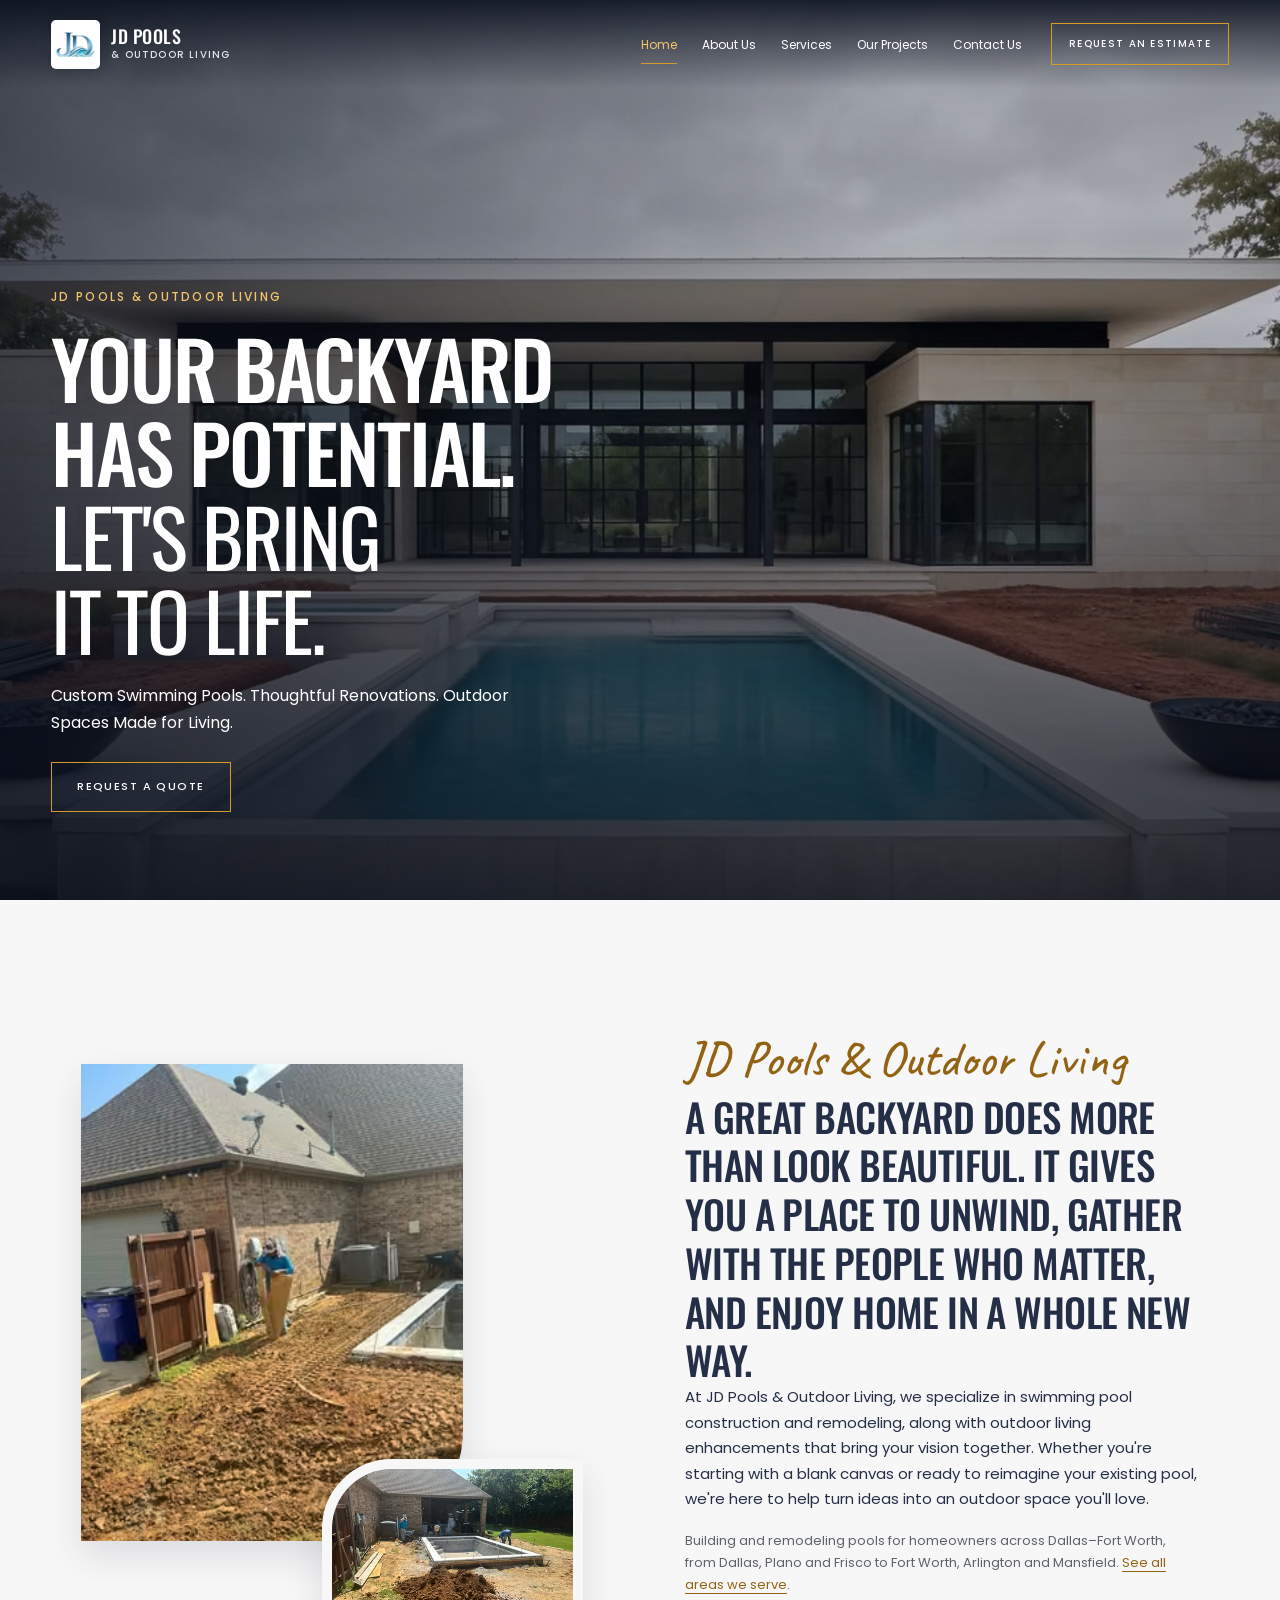
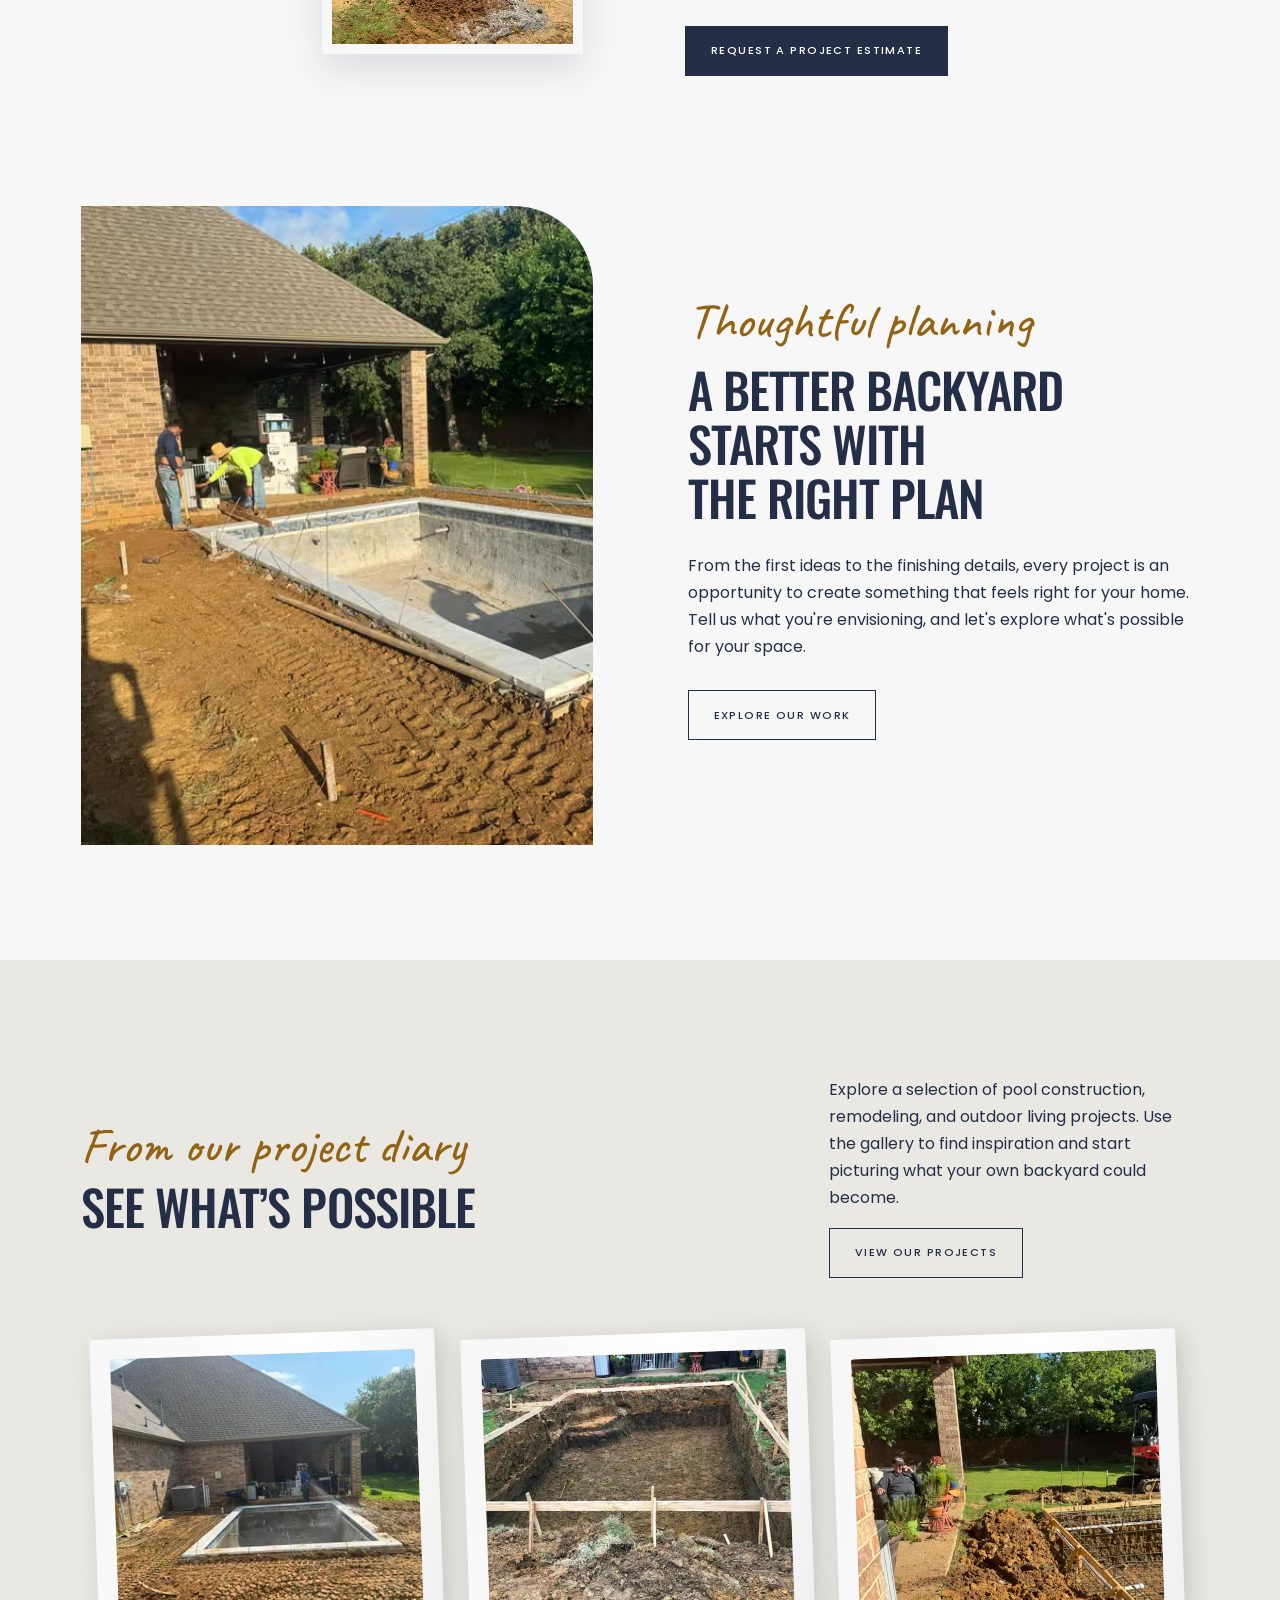
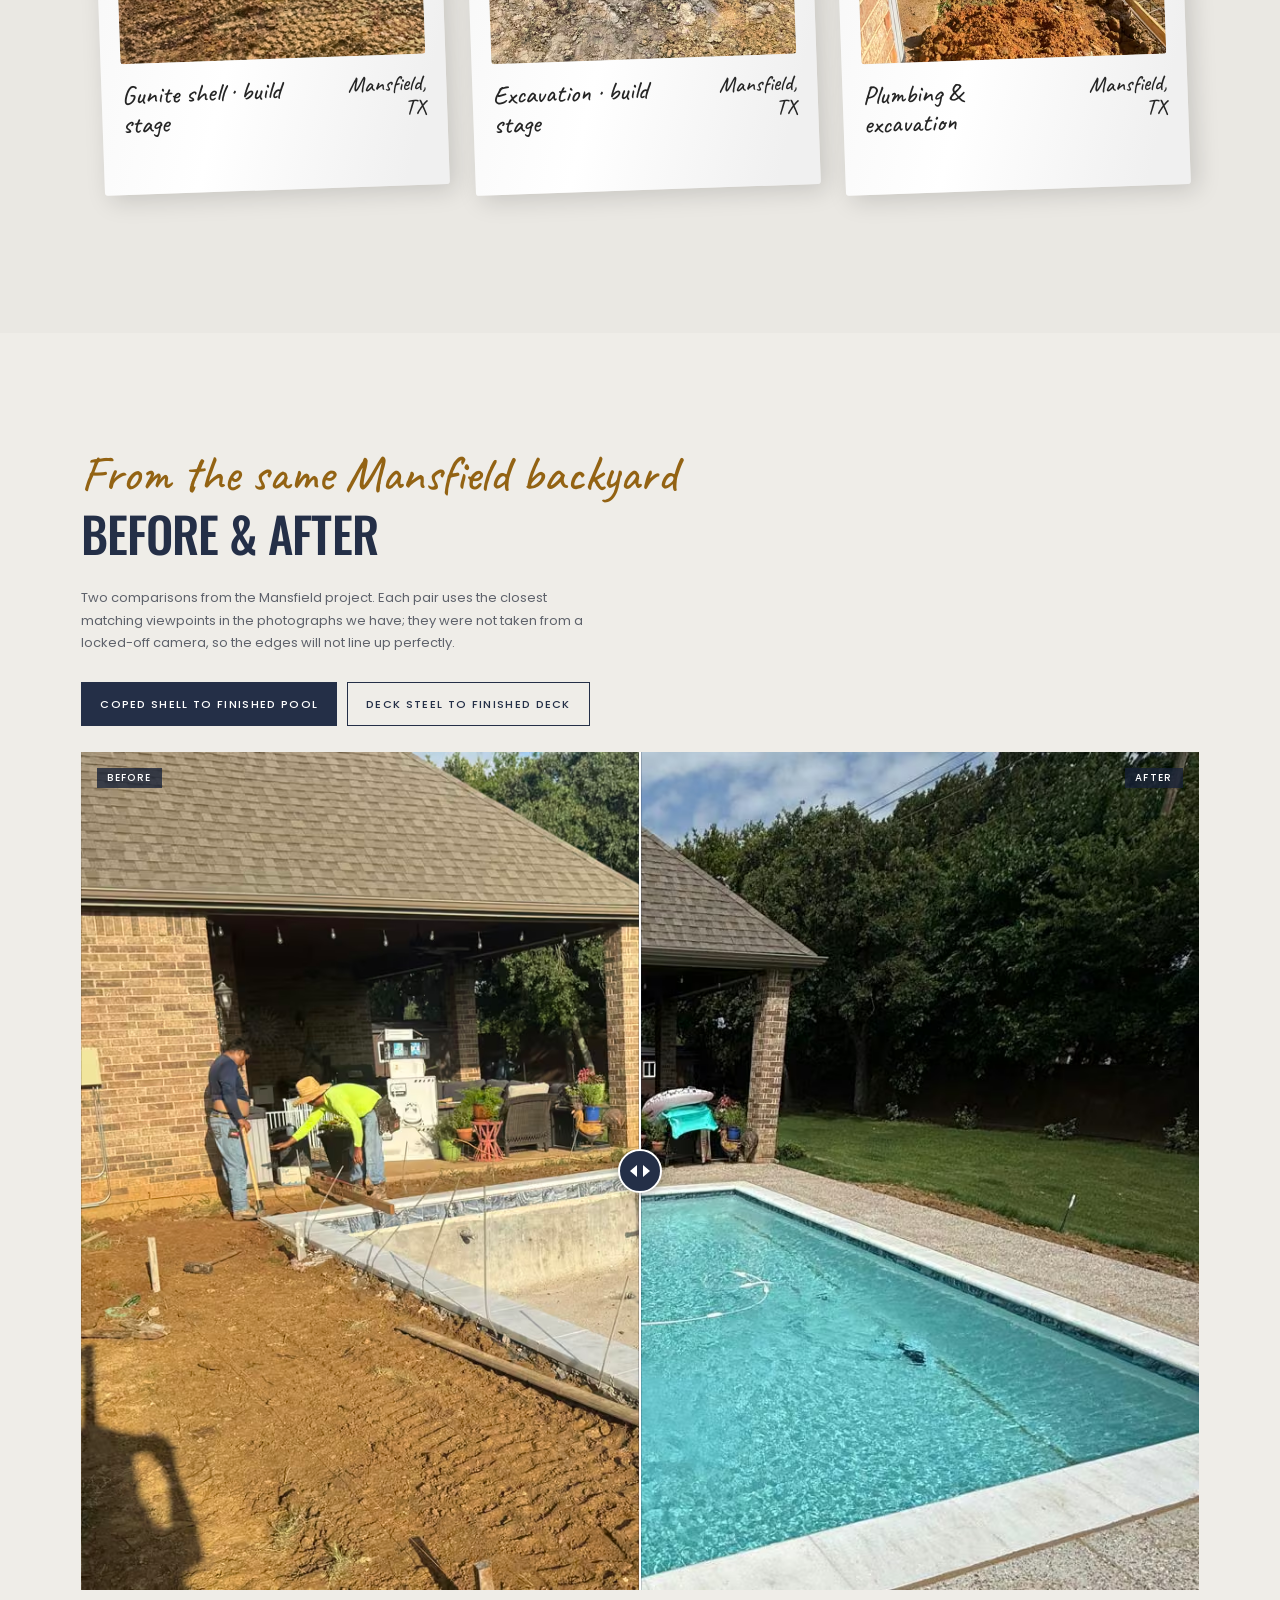
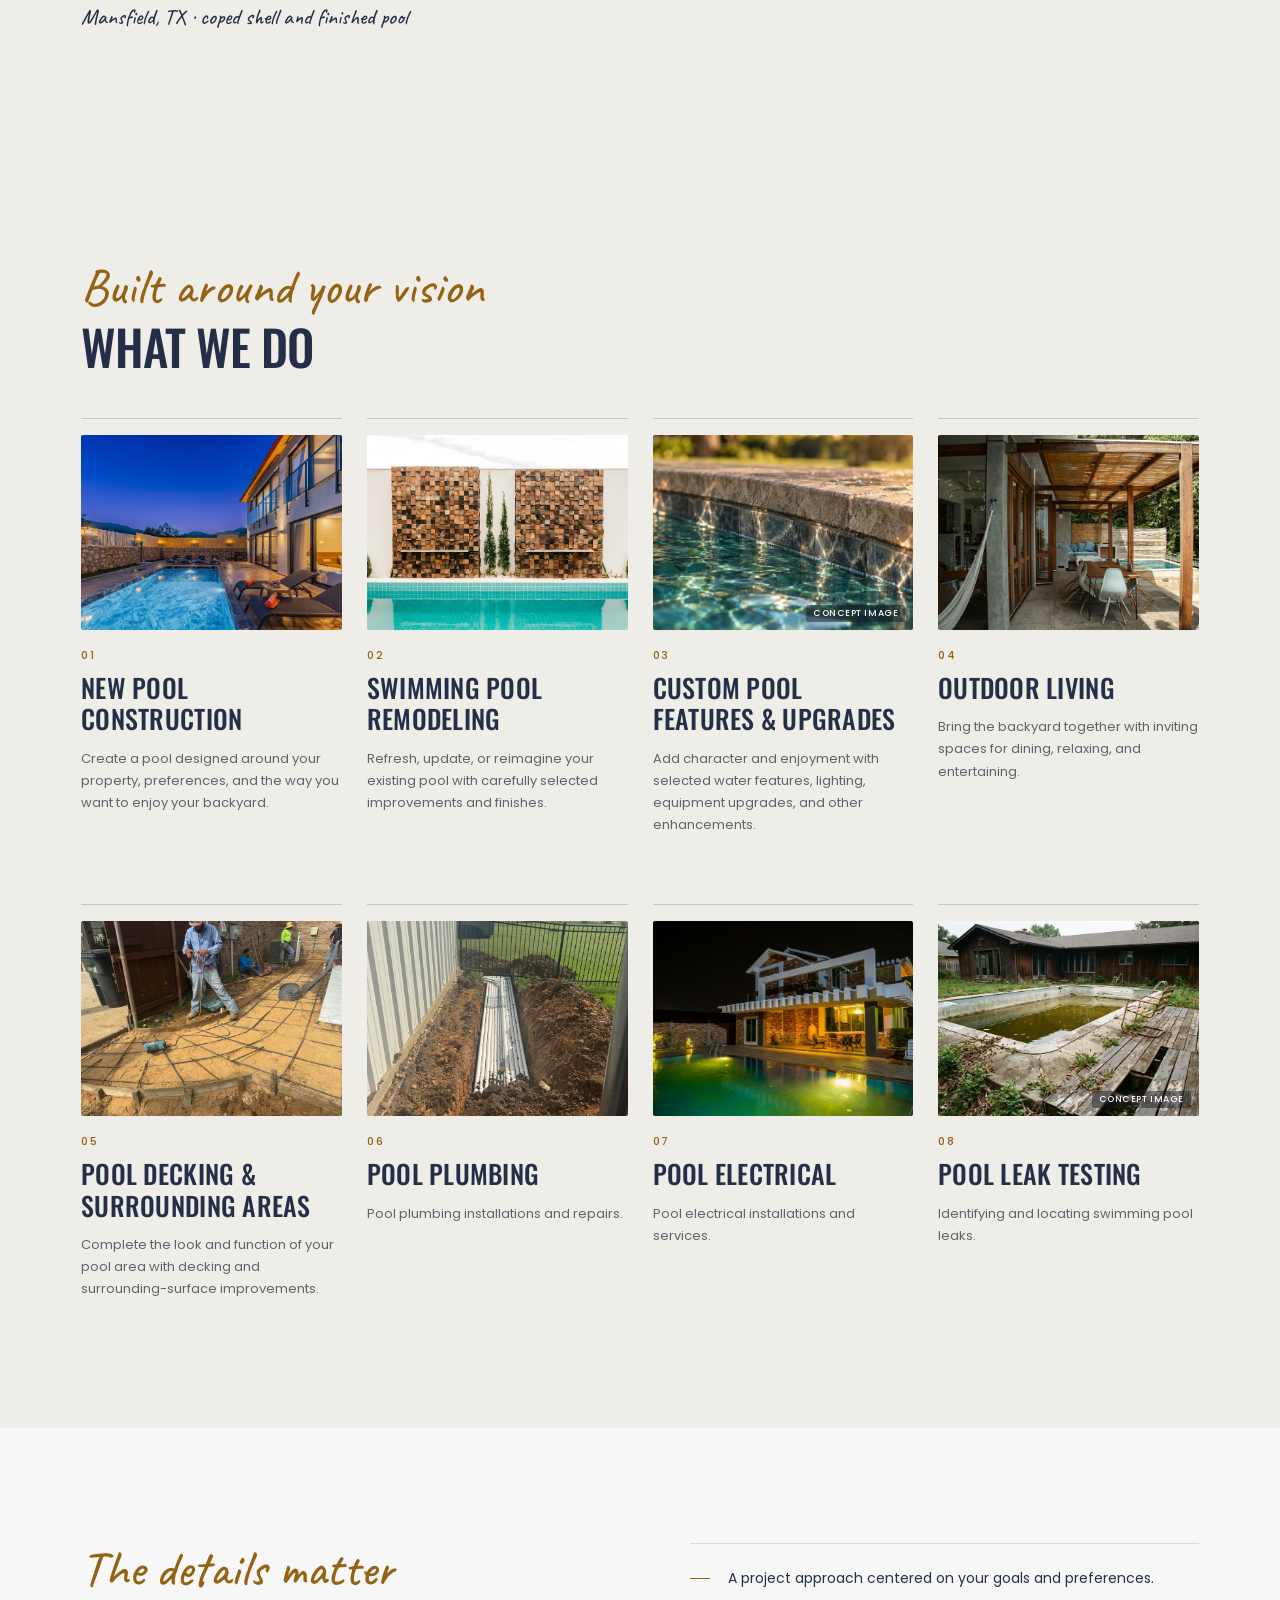
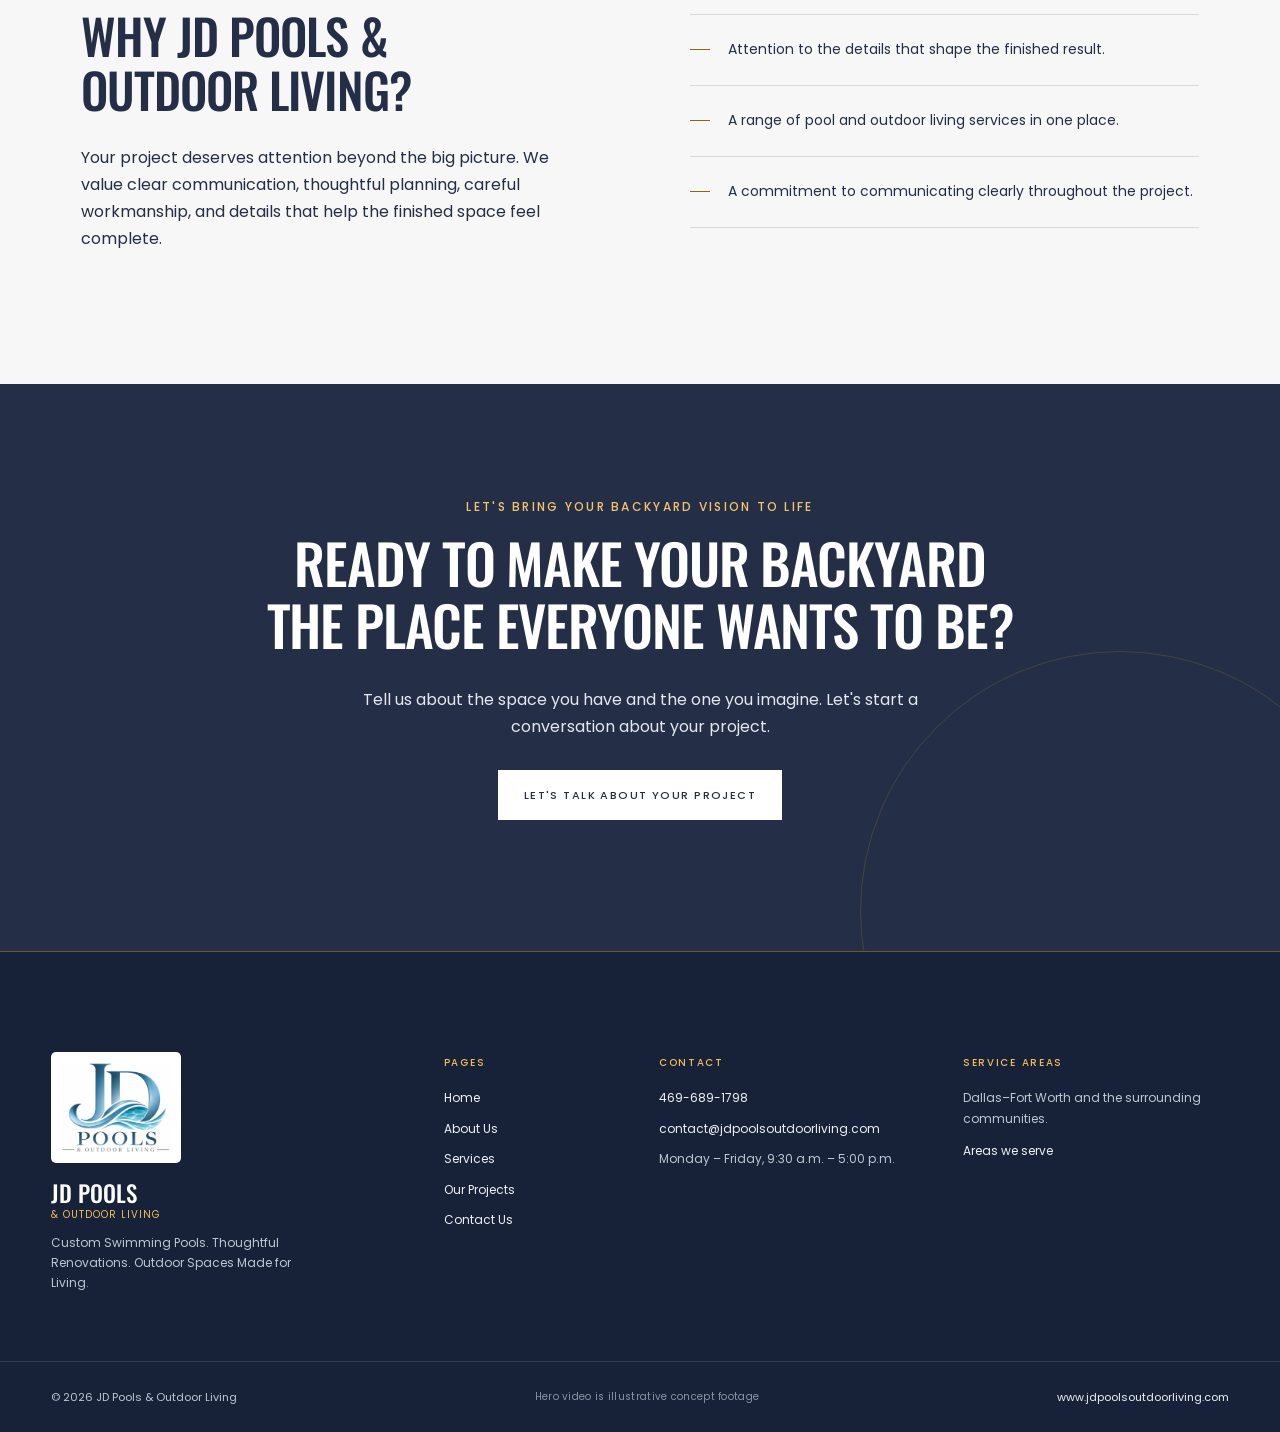
==== commit bcca526d: "Update preview with unique page heroes and mid-page photos Rebuild of the private source. Unique con" ====
--- a/index.html
+++ b/index.html
@@ -17,7 +17,7 @@
 <link rel="preload" href="static/fonts/poppins-400-latin.woff2" as="font" type="font/woff2" crossorigin>
 <link rel="preload" href="static/fonts/oswald-500-latin.woff2" as="font" type="font/woff2" crossorigin>
 <link rel="stylesheet" href="static/css/fonts.css">
-<link rel="stylesheet" href="static/css/site.css?v=202611112002">
+<link rel="stylesheet" href="static/css/site.css?v=202611112018">
 <link rel="preload" as="image" href="static/video/hero-build-poster.webp" type="image/webp" media="(min-width: 700px)" fetchpriority="high"><link rel="preload" as="image" href="static/video/hero-build-poster-m.webp" type="image/webp" media="(max-width: 699px)" fetchpriority="high"><script type="application/ld+json">{
  "@context": "https://schema.org",
  "@type": [
@@ -581,8 +581,8 @@
 <section class="intro home-intro wrap" aria-label="Introduction">
   <div class="intro__grid">
     <div class="intro-collage">
-      <div class="photo intro-collage__main" style="aspect-ratio:4/5" data-src="client"><picture><source type="image/avif" srcset="static/img/photos/finished-long-480.avif 480w, static/img/photos/finished-long-800.avif 800w, static/img/photos/finished-long-1200.avif 1200w" sizes="(min-width: 900px) 36vw, 80vw"><source type="image/webp" srcset="static/img/photos/finished-long-480.webp 480w, static/img/photos/finished-long-800.webp 800w, static/img/photos/finished-long-1200.webp 1200w" sizes="(min-width: 900px) 36vw, 80vw"><img src="static/img/photos/finished-long-1200.jpg" srcset="static/img/photos/finished-long-480.jpg 480w, static/img/photos/finished-long-800.jpg 800w, static/img/photos/finished-long-1200.jpg 1200w" sizes="(min-width: 900px) 36vw, 80vw" alt="Long rectangular pool with blue water, wide exposed-aggregate deck, wood fence and trees" width="1200" height="1600" loading="lazy" decoding="async" style="object-position:50% 55%"></picture></div>
-      <div class="photo intro-collage__detail" style="aspect-ratio:4/3" data-src="client"><picture><source type="image/avif" srcset="static/img/photos/finished-patio-480.avif 480w, static/img/photos/finished-patio-800.avif 800w, static/img/photos/finished-patio-1200.avif 1200w" sizes="(min-width: 900px) 24vw, 48vw"><source type="image/webp" srcset="static/img/photos/finished-patio-480.webp 480w, static/img/photos/finished-patio-800.webp 800w, static/img/photos/finished-patio-1200.webp 1200w" sizes="(min-width: 900px) 24vw, 48vw"><img src="static/img/photos/finished-patio-1200.jpg" srcset="static/img/photos/finished-patio-480.jpg 480w, static/img/photos/finished-patio-800.jpg 800w, static/img/photos/finished-patio-1200.jpg 1200w" sizes="(min-width: 900px) 24vw, 48vw" alt="Finished pool with blue water and exposed-aggregate deck next to a brick patio" width="1200" height="1600" loading="lazy" decoding="async" style="object-position:50% 55%"></picture></div>
+      <div class="photo intro-collage__main" style="aspect-ratio:4/5" data-src="client"><picture><source type="image/avif" srcset="static/img/photos/jd-shell-8495-480.avif 480w, static/img/photos/jd-shell-8495-800.avif 800w, static/img/photos/jd-shell-8495-1200.avif 1200w, static/img/photos/jd-shell-8495-1600.avif 1600w" sizes="(min-width: 900px) 36vw, 80vw"><source type="image/webp" srcset="static/img/photos/jd-shell-8495-480.webp 480w, static/img/photos/jd-shell-8495-800.webp 800w, static/img/photos/jd-shell-8495-1200.webp 1200w, static/img/photos/jd-shell-8495-1600.webp 1600w" sizes="(min-width: 900px) 36vw, 80vw"><img src="static/img/photos/jd-shell-8495-1200.jpg" srcset="static/img/photos/jd-shell-8495-480.jpg 480w, static/img/photos/jd-shell-8495-800.jpg 800w, static/img/photos/jd-shell-8495-1200.jpg 1200w, static/img/photos/jd-shell-8495-1600.jpg 1600w" sizes="(min-width: 900px) 36vw, 80vw" alt="Gunite pool shell beside a covered brick patio in Mansfield" width="1200" height="900" loading="lazy" decoding="async" style="object-position:50% 55%"></picture></div>
+      <div class="photo intro-collage__detail" style="aspect-ratio:4/3" data-src="client"><picture><source type="image/avif" srcset="static/img/photos/jd-shell-8494-480.avif 480w, static/img/photos/jd-shell-8494-800.avif 800w, static/img/photos/jd-shell-8494-1200.avif 1200w, static/img/photos/jd-shell-8494-1600.avif 1600w" sizes="(min-width: 900px) 24vw, 48vw"><source type="image/webp" srcset="static/img/photos/jd-shell-8494-480.webp 480w, static/img/photos/jd-shell-8494-800.webp 800w, static/img/photos/jd-shell-8494-1200.webp 1200w, static/img/photos/jd-shell-8494-1600.webp 1600w" sizes="(min-width: 900px) 24vw, 48vw"><img src="static/img/photos/jd-shell-8494-1200.jpg" srcset="static/img/photos/jd-shell-8494-480.jpg 480w, static/img/photos/jd-shell-8494-800.jpg 800w, static/img/photos/jd-shell-8494-1200.jpg 1200w, static/img/photos/jd-shell-8494-1600.jpg 1600w" sizes="(min-width: 900px) 24vw, 48vw" alt="Gunite pool shell in a Mansfield backyard, before plaster" width="1200" height="900" loading="lazy" decoding="async" style="object-position:50% 55%"></picture></div>
     </div>
     <div class="intro__body">
       <p class="script">JD Pools &amp; Outdoor Living</p>
@@ -611,9 +611,9 @@
       <div><p>Explore a selection of pool construction, remodeling, and outdoor living projects. Use the gallery to find inspiration and start picturing what your own backyard could become.</p><p class="btnrow"><a class="btn btn--ghost" href="projects.html">View Our Projects</a></p></div>
     </div>
     <ul class="polaroids">
-      <li><figure class="polaroid"><div class="photo " style="aspect-ratio:1/1" data-src="client"><picture><source type="image/avif" srcset="static/img/photos/finished-long-480.avif 480w, static/img/photos/finished-long-800.avif 800w, static/img/photos/finished-long-1200.avif 1200w" sizes="(min-width: 1000px) 30vw, 90vw"><source type="image/webp" srcset="static/img/photos/finished-long-480.webp 480w, static/img/photos/finished-long-800.webp 800w, static/img/photos/finished-long-1200.webp 1200w" sizes="(min-width: 1000px) 30vw, 90vw"><img src="static/img/photos/finished-long-1200.jpg" srcset="static/img/photos/finished-long-480.jpg 480w, static/img/photos/finished-long-800.jpg 800w, static/img/photos/finished-long-1200.jpg 1200w" sizes="(min-width: 1000px) 30vw, 90vw" alt="Long rectangular pool with blue water, wide exposed-aggregate deck, wood fence and trees" width="1200" height="1600" loading="lazy" decoding="async" style="object-position:50% 55%"></picture></div><figcaption><span>Finished pool</span><span>Mansfield, TX</span></figcaption></figure></li>
-      <li><figure class="polaroid"><div class="photo " style="aspect-ratio:1/1" data-src="client"><picture><source type="image/avif" srcset="static/img/photos/gunite-steps-480.avif 480w, static/img/photos/gunite-steps-800.avif 800w, static/img/photos/gunite-steps-1200.avif 1200w, static/img/photos/gunite-steps-1600.avif 1600w" sizes="(min-width: 1000px) 30vw, 90vw"><source type="image/webp" srcset="static/img/photos/gunite-steps-480.webp 480w, static/img/photos/gunite-steps-800.webp 800w, static/img/photos/gunite-steps-1200.webp 1200w, static/img/photos/gunite-steps-1600.webp 1600w" sizes="(min-width: 1000px) 30vw, 90vw"><img src="static/img/photos/gunite-steps-1200.jpg" srcset="static/img/photos/gunite-steps-480.jpg 480w, static/img/photos/gunite-steps-800.jpg 800w, static/img/photos/gunite-steps-1200.jpg 1200w, static/img/photos/gunite-steps-1600.jpg 1600w" sizes="(min-width: 1000px) 30vw, 90vw" alt="Gunite shell with entry steps, coping stacked beside it" width="1200" height="900" loading="lazy" decoding="async" style="object-position:50% 55%"></picture></div><figcaption><span>Gunite shell · build stage</span><span>Mansfield, TX</span></figcaption></figure></li>
-      <li><figure class="polaroid"><div class="photo " style="aspect-ratio:1/1" data-src="client"><picture><source type="image/avif" srcset="static/img/photos/finished-diagonal-480.avif 480w, static/img/photos/finished-diagonal-800.avif 800w, static/img/photos/finished-diagonal-1200.avif 1200w" sizes="(min-width: 1000px) 30vw, 90vw"><source type="image/webp" srcset="static/img/photos/finished-diagonal-480.webp 480w, static/img/photos/finished-diagonal-800.webp 800w, static/img/photos/finished-diagonal-1200.webp 1200w" sizes="(min-width: 1000px) 30vw, 90vw"><img src="static/img/photos/finished-diagonal-1200.jpg" srcset="static/img/photos/finished-diagonal-480.jpg 480w, static/img/photos/finished-diagonal-800.jpg 800w, static/img/photos/finished-diagonal-1200.jpg 1200w" sizes="(min-width: 1000px) 30vw, 90vw" alt="Finished pool and deck seen on the diagonal from the brick patio" width="1200" height="1600" loading="lazy" decoding="async" style="object-position:50% 55%"></picture></div><figcaption><span>Pool &amp; deck</span><span>Mansfield, TX</span></figcaption></figure></li>
+      <li><figure class="polaroid"><div class="photo " style="aspect-ratio:1/1" data-src="client"><picture><source type="image/avif" srcset="static/img/photos/jd-shell-8496-480.avif 480w, static/img/photos/jd-shell-8496-800.avif 800w, static/img/photos/jd-shell-8496-1200.avif 1200w, static/img/photos/jd-shell-8496-1600.avif 1600w" sizes="(min-width: 1000px) 30vw, 90vw"><source type="image/webp" srcset="static/img/photos/jd-shell-8496-480.webp 480w, static/img/photos/jd-shell-8496-800.webp 800w, static/img/photos/jd-shell-8496-1200.webp 1200w, static/img/photos/jd-shell-8496-1600.webp 1600w" sizes="(min-width: 1000px) 30vw, 90vw"><img src="static/img/photos/jd-shell-8496-1200.jpg" srcset="static/img/photos/jd-shell-8496-480.jpg 480w, static/img/photos/jd-shell-8496-800.jpg 800w, static/img/photos/jd-shell-8496-1200.jpg 1200w, static/img/photos/jd-shell-8496-1600.jpg 1600w" sizes="(min-width: 1000px) 30vw, 90vw" alt="Gunite pool shell in a Mansfield backyard, before plaster and water" width="1200" height="900" loading="lazy" decoding="async" style="object-position:50% 55%"></picture></div><figcaption><span>Gunite shell · build stage</span><span>Mansfield, TX</span></figcaption></figure></li>
+      <li><figure class="polaroid"><div class="photo " style="aspect-ratio:1/1" data-src="client"><picture><source type="image/avif" srcset="static/img/photos/jd-ex-4188-480.avif 480w, static/img/photos/jd-ex-4188-800.avif 800w, static/img/photos/jd-ex-4188-1200.avif 1200w, static/img/photos/jd-ex-4188-1600.avif 1600w" sizes="(min-width: 1000px) 30vw, 90vw"><source type="image/webp" srcset="static/img/photos/jd-ex-4188-480.webp 480w, static/img/photos/jd-ex-4188-800.webp 800w, static/img/photos/jd-ex-4188-1200.webp 1200w, static/img/photos/jd-ex-4188-1600.webp 1600w" sizes="(min-width: 1000px) 30vw, 90vw"><img src="static/img/photos/jd-ex-4188-1200.jpg" srcset="static/img/photos/jd-ex-4188-480.jpg 480w, static/img/photos/jd-ex-4188-800.jpg 800w, static/img/photos/jd-ex-4188-1200.jpg 1200w, static/img/photos/jd-ex-4188-1600.jpg 1600w" sizes="(min-width: 1000px) 30vw, 90vw" alt="Early excavation for a new backyard pool in Mansfield" width="1200" height="1600" loading="lazy" decoding="async" style="object-position:50% 55%"></picture></div><figcaption><span>Excavation · build stage</span><span>Mansfield, TX</span></figcaption></figure></li>
+      <li><figure class="polaroid"><div class="photo " style="aspect-ratio:1/1" data-src="client"><picture><source type="image/avif" srcset="static/img/photos/jd-plumb-8128-480.avif 480w, static/img/photos/jd-plumb-8128-800.avif 800w, static/img/photos/jd-plumb-8128-1200.avif 1200w, static/img/photos/jd-plumb-8128-1600.avif 1600w" sizes="(min-width: 1000px) 30vw, 90vw"><source type="image/webp" srcset="static/img/photos/jd-plumb-8128-480.webp 480w, static/img/photos/jd-plumb-8128-800.webp 800w, static/img/photos/jd-plumb-8128-1200.webp 1200w, static/img/photos/jd-plumb-8128-1600.webp 1600w" sizes="(min-width: 1000px) 30vw, 90vw"><img src="static/img/photos/jd-plumb-8128-1200.jpg" srcset="static/img/photos/jd-plumb-8128-480.jpg 480w, static/img/photos/jd-plumb-8128-800.jpg 800w, static/img/photos/jd-plumb-8128-1200.jpg 1200w, static/img/photos/jd-plumb-8128-1600.jpg 1600w" sizes="(min-width: 1000px) 30vw, 90vw" alt="Pool plumbing trenches and excavation on a Mansfield project" width="1200" height="1600" loading="lazy" decoding="async" style="object-position:50% 55%"></picture></div><figcaption><span>Plumbing &amp; excavation</span><span>Mansfield, TX</span></figcaption></figure></li>
     </ul>
   </div>
 </section>
@@ -665,14 +665,14 @@
   <div class="wrap">
     <div class="section-head"><div><p class="script">Built around your vision</p><h2 id="wwd" class="h2">What We Do</h2></div></div>
     <ol class="svc-list">
-      <li class="svc-item"><a href="services.html#new-pool-construction" class="svc-item__link"><div class="photo ph--stone ph--sm" style="aspect-ratio:4/3" data-src="client"><picture><source type="image/avif" srcset="static/img/photos/finished-patio-480.avif 480w, static/img/photos/finished-patio-800.avif 800w, static/img/photos/finished-patio-1200.avif 1200w" sizes="(min-width: 1100px) 50vw, 100vw"><source type="image/webp" srcset="static/img/photos/finished-patio-480.webp 480w, static/img/photos/finished-patio-800.webp 800w, static/img/photos/finished-patio-1200.webp 1200w" sizes="(min-width: 1100px) 50vw, 100vw"><img src="static/img/photos/finished-patio-1200.jpg" srcset="static/img/photos/finished-patio-480.jpg 480w, static/img/photos/finished-patio-800.jpg 800w, static/img/photos/finished-patio-1200.jpg 1200w" sizes="(min-width: 1100px) 50vw, 100vw" alt="Newly finished gunite pool with exposed-aggregate decking and brick patio" width="1200" height="1600" loading="lazy" decoding="async" style="object-position:50% 60%"></picture></div><span class="svc-item__num" aria-hidden="true">01</span><h3 class="h3">New Pool Construction</h3><p>Create a pool designed around your property, preferences, and the way you want to enjoy your backyard.</p></a></li>
-      <li class="svc-item"><a href="services.html#pool-remodeling" class="svc-item__link"><div class="photo ph--stone ph--sm" style="aspect-ratio:4/3" data-src="stock"><picture><source type="image/avif" srcset="static/img/photos/stock-pool-resurfaced-480.avif 480w, static/img/photos/stock-pool-resurfaced-800.avif 800w, static/img/photos/stock-pool-resurfaced-1200.avif 1200w, static/img/photos/stock-pool-resurfaced-1600.avif 1600w" sizes="(min-width: 1100px) 50vw, 100vw"><source type="image/webp" srcset="static/img/photos/stock-pool-resurfaced-480.webp 480w, static/img/photos/stock-pool-resurfaced-800.webp 800w, static/img/photos/stock-pool-resurfaced-1200.webp 1200w, static/img/photos/stock-pool-resurfaced-1600.webp 1600w" sizes="(min-width: 1100px) 50vw, 100vw"><img src="static/img/photos/stock-pool-resurfaced-1200.jpg" srcset="static/img/photos/stock-pool-resurfaced-480.jpg 480w, static/img/photos/stock-pool-resurfaced-800.jpg 800w, static/img/photos/stock-pool-resurfaced-1200.jpg 1200w, static/img/photos/stock-pool-resurfaced-1600.jpg 1600w" sizes="(min-width: 1100px) 50vw, 100vw" alt="Pool steps with fresh blue waterline tile and travertine coping, illustrating a refreshed finish (stock photo, not a JD Pools project)" width="1200" height="800" loading="lazy" decoding="async" style="object-position:50% 50%"></picture></div><span class="svc-item__num" aria-hidden="true">02</span><h3 class="h3">Swimming Pool Remodeling</h3><p>Refresh, update, or reimagine your existing pool with carefully selected improvements and finishes.</p></a></li>
-      <li class="svc-item"><a href="services.html#pool-features" class="svc-item__link"><div class="photo ph--stone ph--sm" style="aspect-ratio:4/3" data-src="stock"><picture><source type="image/avif" srcset="static/img/photos/stock-pool-lights-night-480.avif 480w, static/img/photos/stock-pool-lights-night-800.avif 800w, static/img/photos/stock-pool-lights-night-1200.avif 1200w, static/img/photos/stock-pool-lights-night-1600.avif 1600w" sizes="(min-width: 1100px) 50vw, 100vw"><source type="image/webp" srcset="static/img/photos/stock-pool-lights-night-480.webp 480w, static/img/photos/stock-pool-lights-night-800.webp 800w, static/img/photos/stock-pool-lights-night-1200.webp 1200w, static/img/photos/stock-pool-lights-night-1600.webp 1600w" sizes="(min-width: 1100px) 50vw, 100vw"><img src="static/img/photos/stock-pool-lights-night-1200.jpg" srcset="static/img/photos/stock-pool-lights-night-480.jpg 480w, static/img/photos/stock-pool-lights-night-800.jpg 800w, static/img/photos/stock-pool-lights-night-1200.jpg 1200w, static/img/photos/stock-pool-lights-night-1600.jpg 1600w" sizes="(min-width: 1100px) 50vw, 100vw" alt="Free-form pool glowing with underwater LED lights at night (stock photo)" width="1200" height="800" loading="lazy" decoding="async" style="object-position:50% 60%"></picture></div><span class="svc-item__num" aria-hidden="true">03</span><h3 class="h3">Custom Pool Features &amp; Upgrades</h3><p>Add character and enjoyment with selected water features, lighting, equipment upgrades, and other enhancements.</p></a></li>
-      <li class="svc-item"><a href="services.html#outdoor-living" class="svc-item__link"><div class="photo ph--stone ph--sm" style="aspect-ratio:4/3" data-src="stock"><picture><source type="image/avif" srcset="static/img/photos/stock-pergola-dining-480.avif 480w, static/img/photos/stock-pergola-dining-800.avif 800w, static/img/photos/stock-pergola-dining-1200.avif 1200w, static/img/photos/stock-pergola-dining-1600.avif 1600w" sizes="(min-width: 1100px) 50vw, 100vw"><source type="image/webp" srcset="static/img/photos/stock-pergola-dining-480.webp 480w, static/img/photos/stock-pergola-dining-800.webp 800w, static/img/photos/stock-pergola-dining-1200.webp 1200w, static/img/photos/stock-pergola-dining-1600.webp 1600w" sizes="(min-width: 1100px) 50vw, 100vw"><img src="static/img/photos/stock-pergola-dining-1200.jpg" srcset="static/img/photos/stock-pergola-dining-480.jpg 480w, static/img/photos/stock-pergola-dining-800.jpg 800w, static/img/photos/stock-pergola-dining-1200.jpg 1200w, static/img/photos/stock-pergola-dining-1600.jpg 1600w" sizes="(min-width: 1100px) 50vw, 100vw" alt="Shaded wooden pergola over an outdoor dining table on a deck (stock photo)" width="1200" height="800" loading="lazy" decoding="async" style="object-position:50% 50%"></picture></div><span class="svc-item__num" aria-hidden="true">04</span><h3 class="h3">Outdoor Living</h3><p>Bring the backyard together with inviting spaces for dining, relaxing, and entertaining.</p></a></li>
-      <li class="svc-item"><a href="services.html#pool-decking" class="svc-item__link"><div class="photo ph--stone ph--sm" style="aspect-ratio:4/3" data-src="client"><picture><source type="image/avif" srcset="static/img/photos/deck-steel-480.avif 480w, static/img/photos/deck-steel-800.avif 800w, static/img/photos/deck-steel-1200.avif 1200w, static/img/photos/deck-steel-1600.avif 1600w" sizes="(min-width: 1100px) 50vw, 100vw"><source type="image/webp" srcset="static/img/photos/deck-steel-480.webp 480w, static/img/photos/deck-steel-800.webp 800w, static/img/photos/deck-steel-1200.webp 1200w, static/img/photos/deck-steel-1600.webp 1600w" sizes="(min-width: 1100px) 50vw, 100vw"><img src="static/img/photos/deck-steel-1200.jpg" srcset="static/img/photos/deck-steel-480.jpg 480w, static/img/photos/deck-steel-800.jpg 800w, static/img/photos/deck-steel-1200.jpg 1200w, static/img/photos/deck-steel-1600.jpg 1600w" sizes="(min-width: 1100px) 50vw, 100vw" alt="Steel grid laid for a new pool deck around a freshly coped pool" width="1200" height="900" loading="lazy" decoding="async" style="object-position:50% 55%"></picture></div><span class="svc-item__num" aria-hidden="true">05</span><h3 class="h3">Pool Decking &amp; Surrounding Areas</h3><p>Complete the look and function of your pool area with decking and surrounding-surface improvements.</p></a></li>
-      <li class="svc-item"><a href="services.html#pool-plumbing" class="svc-item__link"><div class="photo ph--stone ph--sm" style="aspect-ratio:4/3" data-src="client"><picture><source type="image/avif" srcset="static/img/photos/plumbing-stubouts-480.avif 480w, static/img/photos/plumbing-stubouts-800.avif 800w, static/img/photos/plumbing-stubouts-1200.avif 1200w, static/img/photos/plumbing-stubouts-1600.avif 1600w" sizes="(min-width: 1100px) 50vw, 100vw"><source type="image/webp" srcset="static/img/photos/plumbing-stubouts-480.webp 480w, static/img/photos/plumbing-stubouts-800.webp 800w, static/img/photos/plumbing-stubouts-1200.webp 1200w, static/img/photos/plumbing-stubouts-1600.webp 1600w" sizes="(min-width: 1100px) 50vw, 100vw"><img src="static/img/photos/plumbing-stubouts-1200.jpg" srcset="static/img/photos/plumbing-stubouts-480.jpg 480w, static/img/photos/plumbing-stubouts-800.jpg 800w, static/img/photos/plumbing-stubouts-1200.jpg 1200w, static/img/photos/plumbing-stubouts-1600.jpg 1600w" sizes="(min-width: 1100px) 50vw, 100vw" alt="New pool plumbing stub-outs beside the home before the equipment pad is set" width="1200" height="1600" loading="lazy" decoding="async" style="object-position:50% 55%"></picture></div><span class="svc-item__num" aria-hidden="true">06</span><h3 class="h3">Pool Plumbing</h3><p>Pool plumbing installations and repairs.</p></a></li>
-      <li class="svc-item"><a href="services.html#pool-electrical" class="svc-item__link"><div class="photo ph--stone ph--sm" style="aspect-ratio:4/3" data-src="stock"><picture><source type="image/avif" srcset="static/img/photos/stock-pool-lights-detail-480.avif 480w, static/img/photos/stock-pool-lights-detail-800.avif 800w, static/img/photos/stock-pool-lights-detail-1200.avif 1200w" sizes="(min-width: 1100px) 50vw, 100vw"><source type="image/webp" srcset="static/img/photos/stock-pool-lights-detail-480.webp 480w, static/img/photos/stock-pool-lights-detail-800.webp 800w, static/img/photos/stock-pool-lights-detail-1200.webp 1200w" sizes="(min-width: 1100px) 50vw, 100vw"><img src="static/img/photos/stock-pool-lights-detail-1200.jpg" srcset="static/img/photos/stock-pool-lights-detail-480.jpg 480w, static/img/photos/stock-pool-lights-detail-800.jpg 800w, static/img/photos/stock-pool-lights-detail-1200.jpg 1200w" sizes="(min-width: 1100px) 50vw, 100vw" alt="Underwater LED pool lights glowing in a pool&#39;s shallow lounging area at night (stock photo)" width="1200" height="900" loading="lazy" decoding="async" style="object-position:40% 60%"></picture></div><span class="svc-item__num" aria-hidden="true">07</span><h3 class="h3">Pool Electrical</h3><p>Pool electrical installations and services.</p></a></li>
-      <li class="svc-item"><a href="services.html#leak-testing" class="svc-item__link"><div class="photo ph--stone ph--sm" style="aspect-ratio:4/3" data-src="stock"><picture><source type="image/avif" srcset="static/img/photos/stock-pool-service-480.avif 480w, static/img/photos/stock-pool-service-800.avif 800w, static/img/photos/stock-pool-service-1200.avif 1200w, static/img/photos/stock-pool-service-1600.avif 1600w" sizes="(min-width: 1100px) 50vw, 100vw"><source type="image/webp" srcset="static/img/photos/stock-pool-service-480.webp 480w, static/img/photos/stock-pool-service-800.webp 800w, static/img/photos/stock-pool-service-1200.webp 1200w, static/img/photos/stock-pool-service-1600.webp 1600w" sizes="(min-width: 1100px) 50vw, 100vw"><img src="static/img/photos/stock-pool-service-1200.jpg" srcset="static/img/photos/stock-pool-service-480.jpg 480w, static/img/photos/stock-pool-service-800.jpg 800w, static/img/photos/stock-pool-service-1200.jpg 1200w, static/img/photos/stock-pool-service-1600.jpg 1600w" sizes="(min-width: 1100px) 50vw, 100vw" alt="Backyard pool during a service visit, with the skimmer lid off and a hose line in the water (stock photo)" width="1200" height="584" loading="lazy" decoding="async" style="object-position:50% 55%"></picture></div><span class="svc-item__num" aria-hidden="true">08</span><h3 class="h3">Pool Leak Testing</h3><p>Identifying and locating swimming pool leaks.</p></a></li>
+      <li class="svc-item"><a href="services.html#new-pool-construction" class="svc-item__link"><div class="photo ph--stone ph--sm" style="aspect-ratio:4/3" data-src="stock"><picture><source type="image/avif" srcset="static/img/photos/px-26859062-480.avif 480w, static/img/photos/px-26859062-800.avif 800w, static/img/photos/px-26859062-1200.avif 1200w, static/img/photos/px-26859062-1600.avif 1600w, static/img/photos/px-26859062-1920.avif 1920w" sizes="(min-width: 1100px) 50vw, 100vw"><source type="image/webp" srcset="static/img/photos/px-26859062-480.webp 480w, static/img/photos/px-26859062-800.webp 800w, static/img/photos/px-26859062-1200.webp 1200w, static/img/photos/px-26859062-1600.webp 1600w, static/img/photos/px-26859062-1920.webp 1920w" sizes="(min-width: 1100px) 50vw, 100vw"><img src="static/img/photos/px-26859062-1200.jpg" srcset="static/img/photos/px-26859062-480.jpg 480w, static/img/photos/px-26859062-800.jpg 800w, static/img/photos/px-26859062-1200.jpg 1200w, static/img/photos/px-26859062-1600.jpg 1600w, static/img/photos/px-26859062-1920.jpg 1920w" sizes="(min-width: 1100px) 50vw, 100vw" alt="Lit backyard pool and lounge chairs at dusk (stock photo)" width="1200" height="800" loading="lazy" decoding="async" style="object-position:50% 55%"></picture></div><span class="svc-item__num" aria-hidden="true">01</span><h3 class="h3">New Pool Construction</h3><p>Create a pool designed around your property, preferences, and the way you want to enjoy your backyard.</p></a></li>
+      <li class="svc-item"><a href="services.html#pool-remodeling" class="svc-item__link"><div class="photo ph--stone ph--sm" style="aspect-ratio:4/3" data-src="stock"><picture><source type="image/avif" srcset="static/img/photos/px-5563470-480.avif 480w, static/img/photos/px-5563470-800.avif 800w, static/img/photos/px-5563470-1200.avif 1200w, static/img/photos/px-5563470-1600.avif 1600w, static/img/photos/px-5563470-1920.avif 1920w" sizes="(min-width: 1100px) 50vw, 100vw"><source type="image/webp" srcset="static/img/photos/px-5563470-480.webp 480w, static/img/photos/px-5563470-800.webp 800w, static/img/photos/px-5563470-1200.webp 1200w, static/img/photos/px-5563470-1600.webp 1600w, static/img/photos/px-5563470-1920.webp 1920w" sizes="(min-width: 1100px) 50vw, 100vw"><img src="static/img/photos/px-5563470-1200.jpg" srcset="static/img/photos/px-5563470-480.jpg 480w, static/img/photos/px-5563470-800.jpg 800w, static/img/photos/px-5563470-1200.jpg 1200w, static/img/photos/px-5563470-1600.jpg 1600w, static/img/photos/px-5563470-1920.jpg 1920w" sizes="(min-width: 1100px) 50vw, 100vw" alt="Modern pool edge with a wood feature wall and still water (stock photo)" width="1200" height="800" loading="lazy" decoding="async" style="object-position:50% 50%"></picture></div><span class="svc-item__num" aria-hidden="true">02</span><h3 class="h3">Swimming Pool Remodeling</h3><p>Refresh, update, or reimagine your existing pool with carefully selected improvements and finishes.</p></a></li>
+      <li class="svc-item"><a href="services.html#pool-features" class="svc-item__link"><div class="photo ph--stone ph--sm" style="aspect-ratio:4/3" data-src="concept"><picture><source type="image/avif" srcset="static/img/photos/cx-d1-480.avif 480w, static/img/photos/cx-d1-800.avif 800w, static/img/photos/cx-d1-1200.avif 1200w, static/img/photos/cx-d1-1600.avif 1600w, static/img/photos/cx-d1-1920.avif 1920w" sizes="(min-width: 1100px) 50vw, 100vw"><source type="image/webp" srcset="static/img/photos/cx-d1-480.webp 480w, static/img/photos/cx-d1-800.webp 800w, static/img/photos/cx-d1-1200.webp 1200w, static/img/photos/cx-d1-1600.webp 1600w, static/img/photos/cx-d1-1920.webp 1920w" sizes="(min-width: 1100px) 50vw, 100vw"><img src="static/img/photos/cx-d1-1200.jpg" srcset="static/img/photos/cx-d1-480.jpg 480w, static/img/photos/cx-d1-800.jpg 800w, static/img/photos/cx-d1-1200.jpg 1200w, static/img/photos/cx-d1-1600.jpg 1600w, static/img/photos/cx-d1-1920.jpg 1920w" sizes="(min-width: 1100px) 50vw, 100vw" alt="Close view of wet stone coping and waterline tile in golden light (concept image)" width="1200" height="675" loading="lazy" decoding="async" style="object-position:50% 50%"></picture></div><span class="svc-item__num" aria-hidden="true">03</span><h3 class="h3">Custom Pool Features &amp; Upgrades</h3><p>Add character and enjoyment with selected water features, lighting, equipment upgrades, and other enhancements.</p></a></li>
+      <li class="svc-item"><a href="services.html#outdoor-living" class="svc-item__link"><div class="photo ph--stone ph--sm" style="aspect-ratio:4/3" data-src="stock"><picture><source type="image/avif" srcset="static/img/photos/px-6779229-480.avif 480w, static/img/photos/px-6779229-800.avif 800w, static/img/photos/px-6779229-1200.avif 1200w, static/img/photos/px-6779229-1600.avif 1600w, static/img/photos/px-6779229-1920.avif 1920w" sizes="(min-width: 1100px) 50vw, 100vw"><source type="image/webp" srcset="static/img/photos/px-6779229-480.webp 480w, static/img/photos/px-6779229-800.webp 800w, static/img/photos/px-6779229-1200.webp 1200w, static/img/photos/px-6779229-1600.webp 1600w, static/img/photos/px-6779229-1920.webp 1920w" sizes="(min-width: 1100px) 50vw, 100vw"><img src="static/img/photos/px-6779229-1200.jpg" srcset="static/img/photos/px-6779229-480.jpg 480w, static/img/photos/px-6779229-800.jpg 800w, static/img/photos/px-6779229-1200.jpg 1200w, static/img/photos/px-6779229-1600.jpg 1600w, static/img/photos/px-6779229-1920.jpg 1920w" sizes="(min-width: 1100px) 50vw, 100vw" alt="Covered patio dining area opening onto a backyard pool (stock photo)" width="1200" height="800" loading="lazy" decoding="async" style="object-position:50% 50%"></picture></div><span class="svc-item__num" aria-hidden="true">04</span><h3 class="h3">Outdoor Living</h3><p>Bring the backyard together with inviting spaces for dining, relaxing, and entertaining.</p></a></li>
+      <li class="svc-item"><a href="services.html#pool-decking" class="svc-item__link"><div class="photo ph--stone ph--sm" style="aspect-ratio:4/3" data-src="client"><picture><source type="image/avif" srcset="static/img/photos/jd-deck-8514-480.avif 480w, static/img/photos/jd-deck-8514-800.avif 800w, static/img/photos/jd-deck-8514-1200.avif 1200w, static/img/photos/jd-deck-8514-1600.avif 1600w" sizes="(min-width: 1100px) 50vw, 100vw"><source type="image/webp" srcset="static/img/photos/jd-deck-8514-480.webp 480w, static/img/photos/jd-deck-8514-800.webp 800w, static/img/photos/jd-deck-8514-1200.webp 1200w, static/img/photos/jd-deck-8514-1600.webp 1600w" sizes="(min-width: 1100px) 50vw, 100vw"><img src="static/img/photos/jd-deck-8514-1200.jpg" srcset="static/img/photos/jd-deck-8514-480.jpg 480w, static/img/photos/jd-deck-8514-800.jpg 800w, static/img/photos/jd-deck-8514-1200.jpg 1200w, static/img/photos/jd-deck-8514-1600.jpg 1600w" sizes="(min-width: 1100px) 50vw, 100vw" alt="Workers setting deck steel around a newly coped pool" width="1200" height="900" loading="lazy" decoding="async" style="object-position:50% 55%"></picture></div><span class="svc-item__num" aria-hidden="true">05</span><h3 class="h3">Pool Decking &amp; Surrounding Areas</h3><p>Complete the look and function of your pool area with decking and surrounding-surface improvements.</p></a></li>
+      <li class="svc-item"><a href="services.html#pool-plumbing" class="svc-item__link"><div class="photo ph--stone ph--sm" style="aspect-ratio:4/3" data-src="client"><picture><source type="image/avif" srcset="static/img/photos/jd-plumb-7554-480.avif 480w, static/img/photos/jd-plumb-7554-800.avif 800w, static/img/photos/jd-plumb-7554-1200.avif 1200w, static/img/photos/jd-plumb-7554-1600.avif 1600w" sizes="(min-width: 1100px) 50vw, 100vw"><source type="image/webp" srcset="static/img/photos/jd-plumb-7554-480.webp 480w, static/img/photos/jd-plumb-7554-800.webp 800w, static/img/photos/jd-plumb-7554-1200.webp 1200w, static/img/photos/jd-plumb-7554-1600.webp 1600w" sizes="(min-width: 1100px) 50vw, 100vw"><img src="static/img/photos/jd-plumb-7554-1200.jpg" srcset="static/img/photos/jd-plumb-7554-480.jpg 480w, static/img/photos/jd-plumb-7554-800.jpg 800w, static/img/photos/jd-plumb-7554-1200.jpg 1200w, static/img/photos/jd-plumb-7554-1600.jpg 1600w" sizes="(min-width: 1100px) 50vw, 100vw" alt="New pool plumbing lines in a trench beside the equipment area" width="1200" height="1600" loading="lazy" decoding="async" style="object-position:50% 55%"></picture></div><span class="svc-item__num" aria-hidden="true">06</span><h3 class="h3">Pool Plumbing</h3><p>Pool plumbing installations and repairs.</p></a></li>
+      <li class="svc-item"><a href="services.html#pool-electrical" class="svc-item__link"><div class="photo ph--stone ph--sm" style="aspect-ratio:4/3" data-src="stock"><picture><source type="image/avif" srcset="static/img/photos/px-12975922-480.avif 480w, static/img/photos/px-12975922-800.avif 800w, static/img/photos/px-12975922-1200.avif 1200w, static/img/photos/px-12975922-1600.avif 1600w, static/img/photos/px-12975922-1920.avif 1920w" sizes="(min-width: 1100px) 50vw, 100vw"><source type="image/webp" srcset="static/img/photos/px-12975922-480.webp 480w, static/img/photos/px-12975922-800.webp 800w, static/img/photos/px-12975922-1200.webp 1200w, static/img/photos/px-12975922-1600.webp 1600w, static/img/photos/px-12975922-1920.webp 1920w" sizes="(min-width: 1100px) 50vw, 100vw"><img src="static/img/photos/px-12975922-1200.jpg" srcset="static/img/photos/px-12975922-480.jpg 480w, static/img/photos/px-12975922-800.jpg 800w, static/img/photos/px-12975922-1200.jpg 1200w, static/img/photos/px-12975922-1600.jpg 1600w, static/img/photos/px-12975922-1920.jpg 1920w" sizes="(min-width: 1100px) 50vw, 100vw" alt="House and backyard pool lit at night (stock photo)" width="1200" height="800" loading="lazy" decoding="async" style="object-position:50% 50%"></picture></div><span class="svc-item__num" aria-hidden="true">07</span><h3 class="h3">Pool Electrical</h3><p>Pool electrical installations and services.</p></a></li>
+      <li class="svc-item"><a href="services.html#leak-testing" class="svc-item__link"><div class="photo ph--stone ph--sm" style="aspect-ratio:4/3" data-src="concept"><picture><source type="image/avif" srcset="static/img/photos/cx-sv-repairs-480.avif 480w, static/img/photos/cx-sv-repairs-800.avif 800w, static/img/photos/cx-sv-repairs-900.avif 900w" sizes="(min-width: 1100px) 50vw, 100vw"><source type="image/webp" srcset="static/img/photos/cx-sv-repairs-480.webp 480w, static/img/photos/cx-sv-repairs-800.webp 800w, static/img/photos/cx-sv-repairs-900.webp 900w" sizes="(min-width: 1100px) 50vw, 100vw"><img src="static/img/photos/cx-sv-repairs-900.jpg" srcset="static/img/photos/cx-sv-repairs-480.jpg 480w, static/img/photos/cx-sv-repairs-800.jpg 800w, static/img/photos/cx-sv-repairs-900.jpg 900w" sizes="(min-width: 1100px) 50vw, 100vw" alt="Pool and spa area during a repair visit (concept image)" width="900" height="600" loading="lazy" decoding="async" style="object-position:50% 50%"></picture></div><span class="svc-item__num" aria-hidden="true">08</span><h3 class="h3">Pool Leak Testing</h3><p>Identifying and locating swimming pool leaks.</p></a></li>
     </ol>
   </div>
 </section>
@@ -718,6 +718,6 @@
 <p class="ftr__credit">Hero video is illustrative concept footage</p>    <p><a href="https://www.jdpoolsoutdoorliving.com/">www.jdpoolsoutdoorliving.com</a></p>
   </div>
 </footer>
-<script src="static/js/site.js?v=202611112002" defer></script>
+<script src="static/js/site.js?v=202611112018" defer></script>
 </body>
 </html>
--- a/static/css/site.css
+++ b/static/css/site.css
@@ -131,3 +131,18 @@
 }
 
 @media(prefers-reduced-motion:reduce){.heroD__video{display:none!important;opacity:0}}
+
+/* Discreet credit on demo-still (concept) photos only. */
+.photo[data-src="concept"]{position:relative}
+.photo[data-src="concept"]::after{
+  content:"Concept image";
+  position:absolute;right:8px;bottom:8px;z-index:2;
+  font:500 9px/1 var(--sans,sans-serif);
+  letter-spacing:.06em;text-transform:uppercase;
+  color:#fff;background:rgba(20,24,32,.48);
+  padding:4px 7px;border-radius:2px;pointer-events:none;
+}
+@media (max-width:699px){
+  .svc-item .photo[data-src="concept"]::after,.photo--sm[data-src="concept"]::after{font-size:8px;padding:3px 5px}
+}
+.row__img .photo[data-src="concept"]::after{content:none}
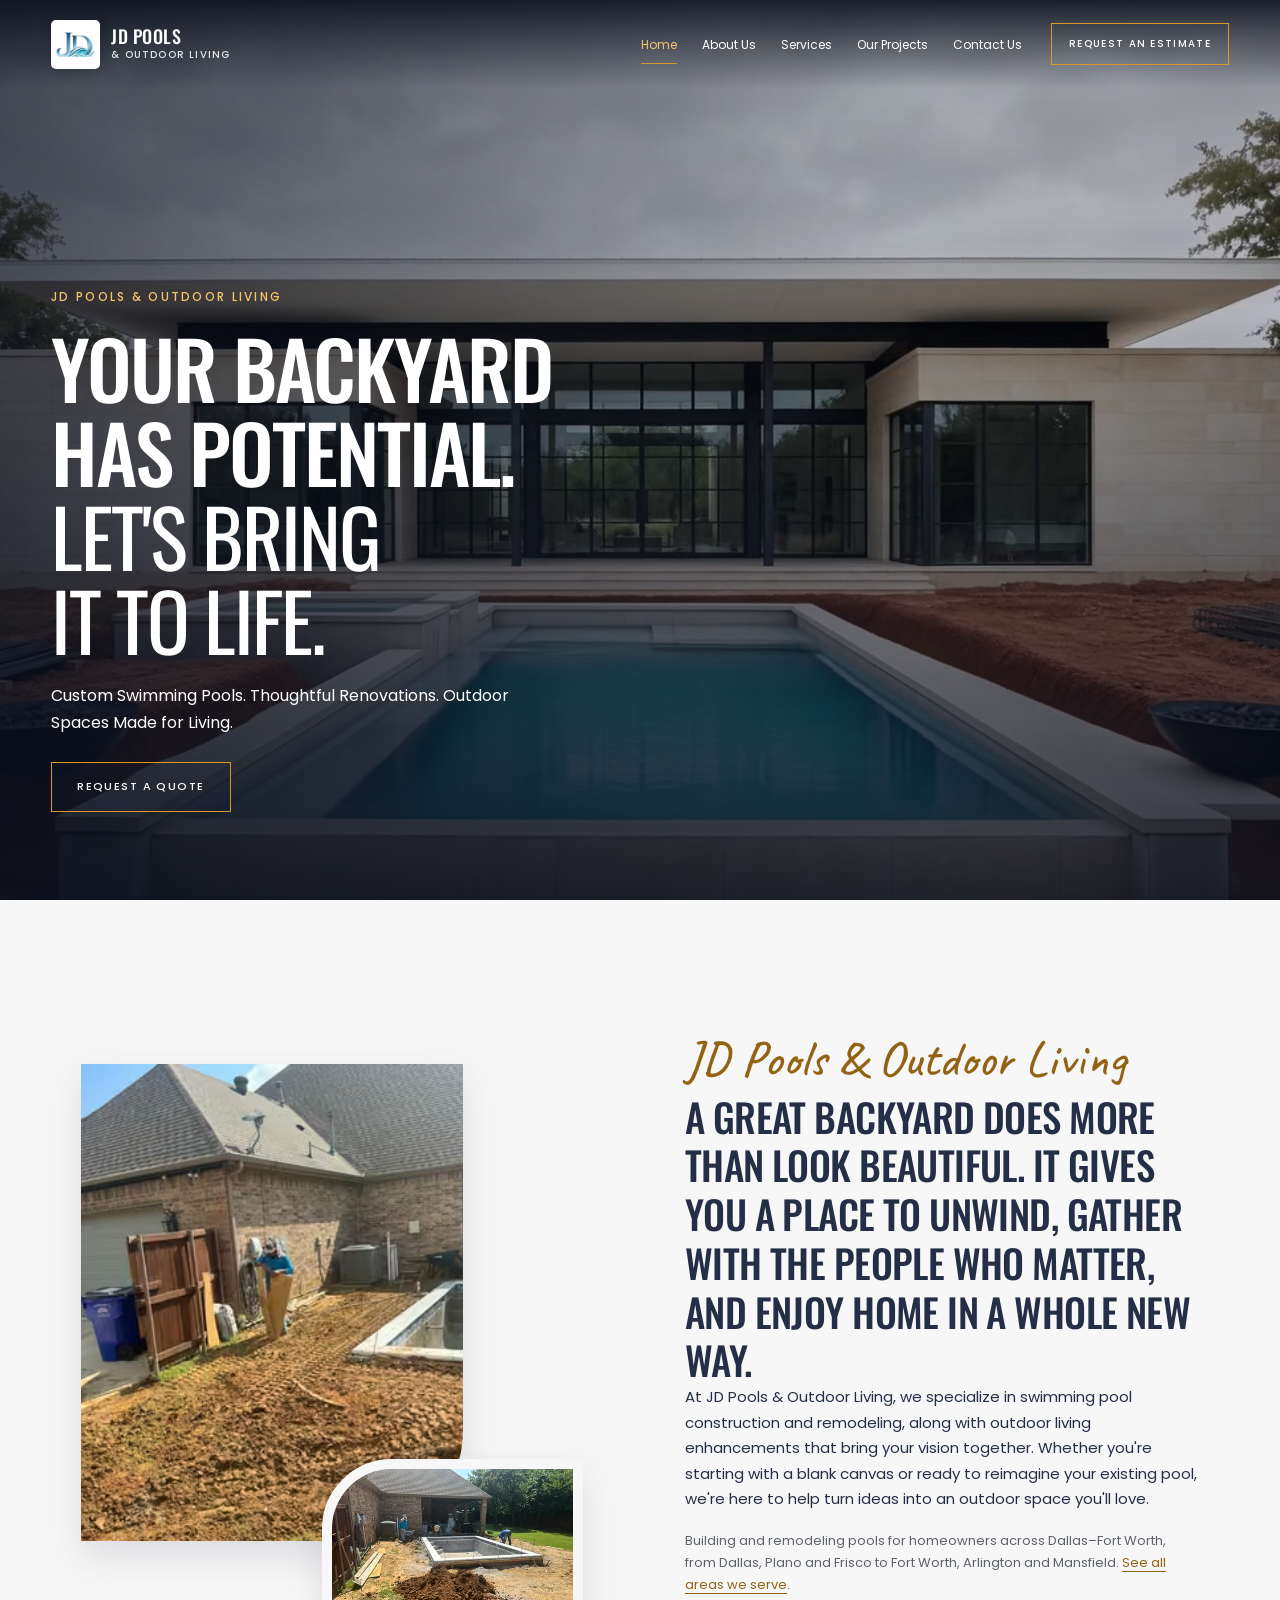
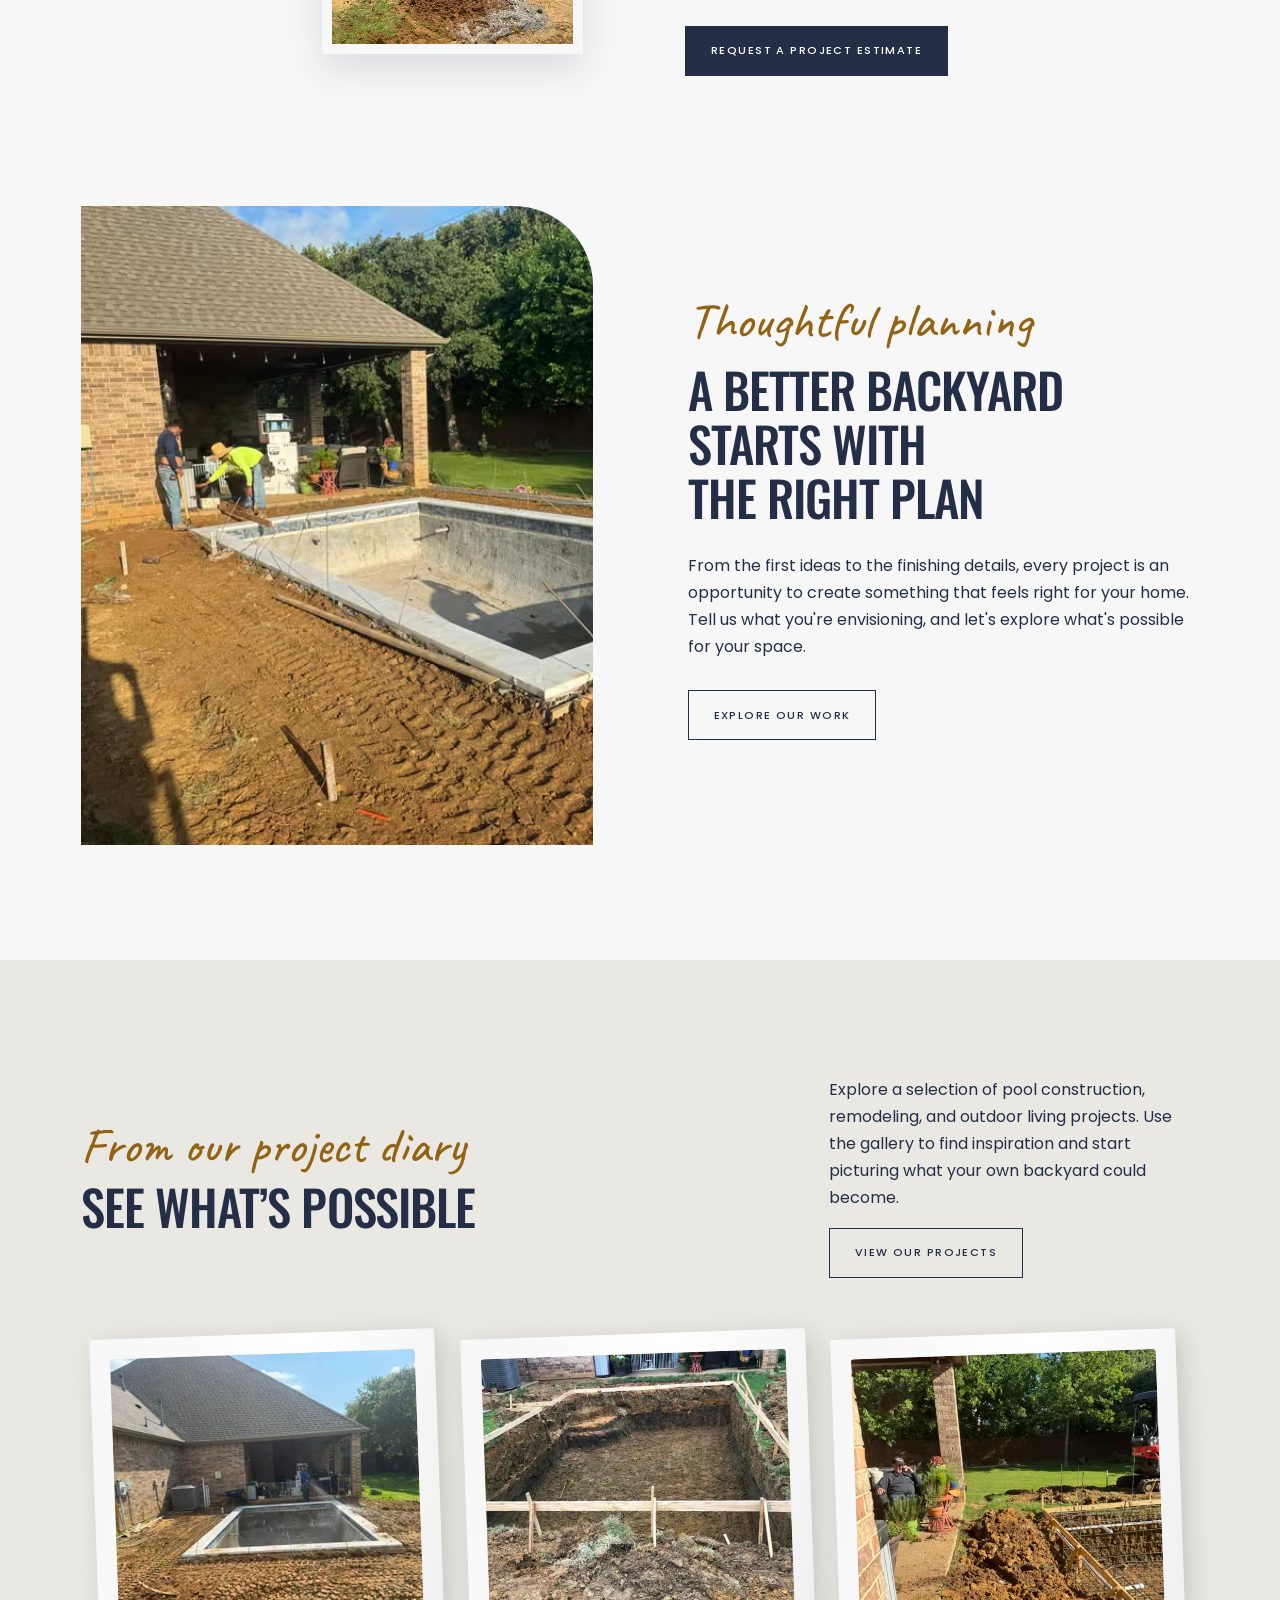
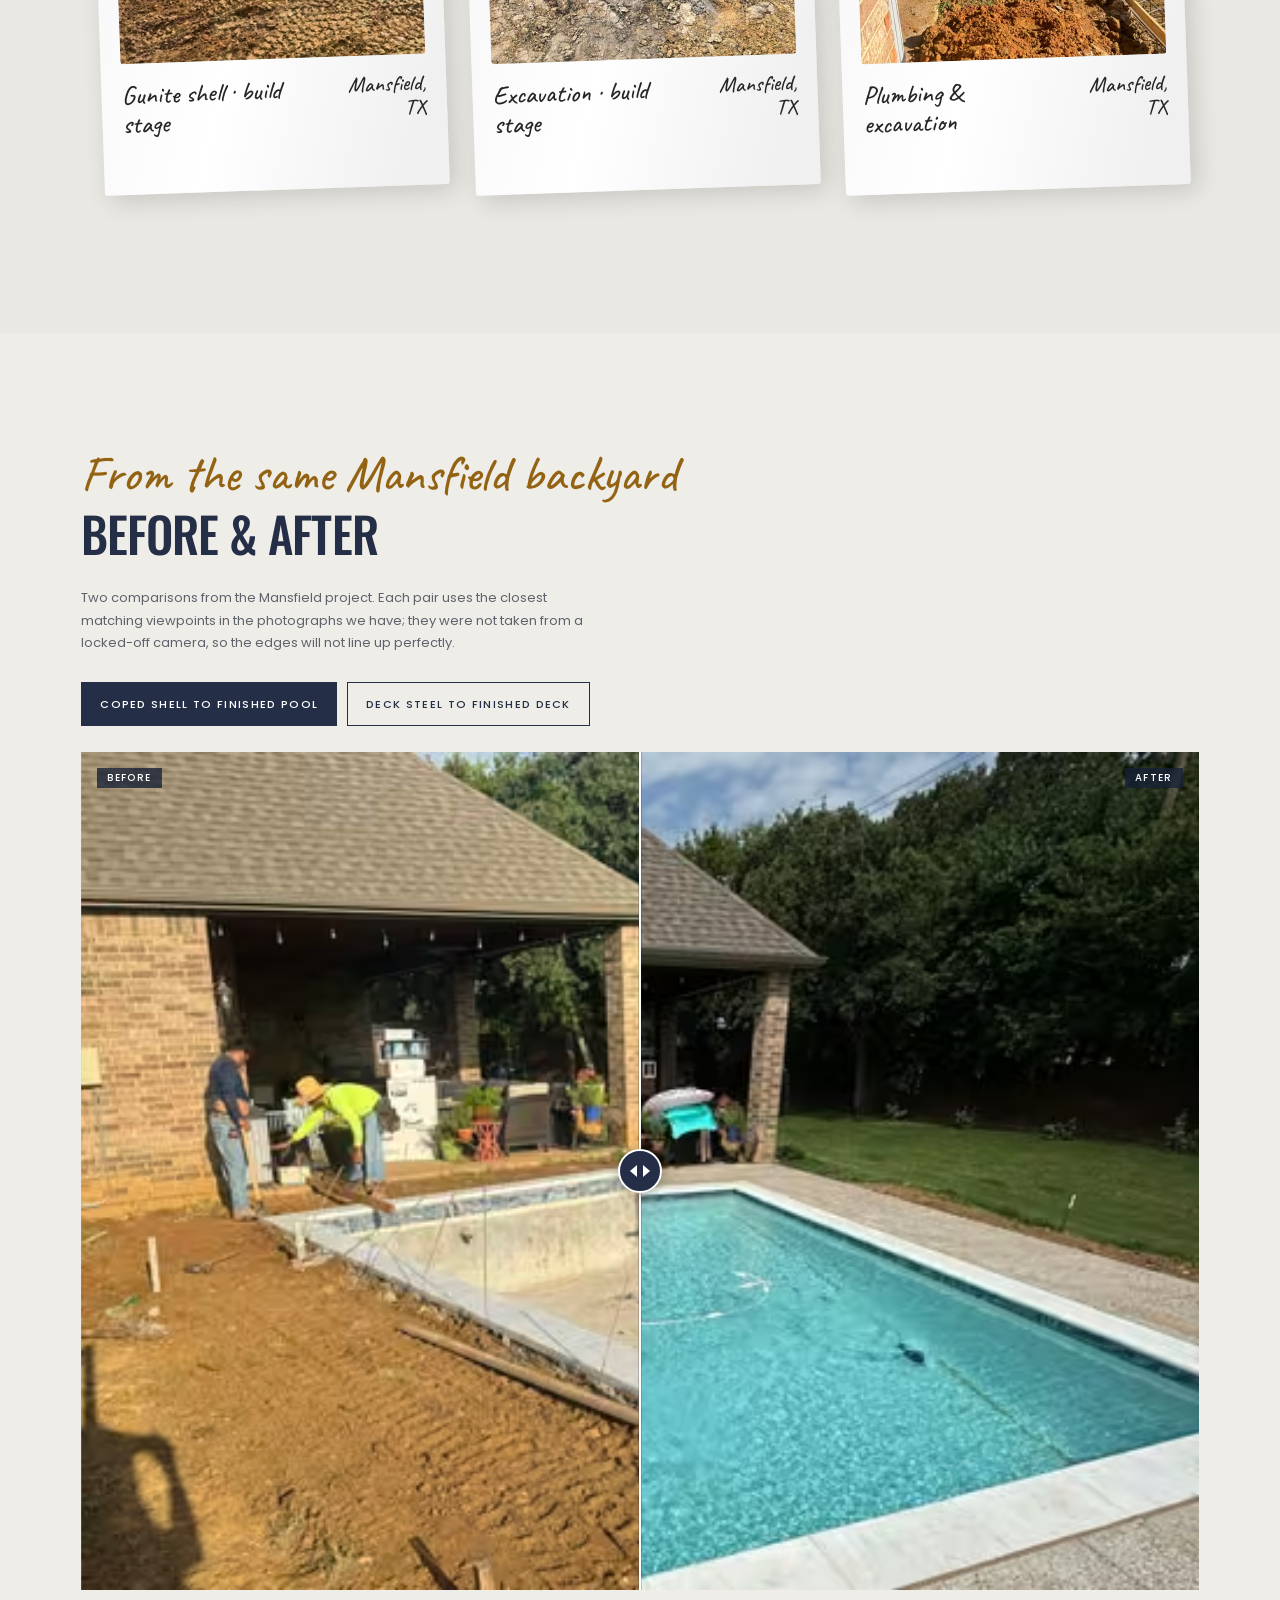
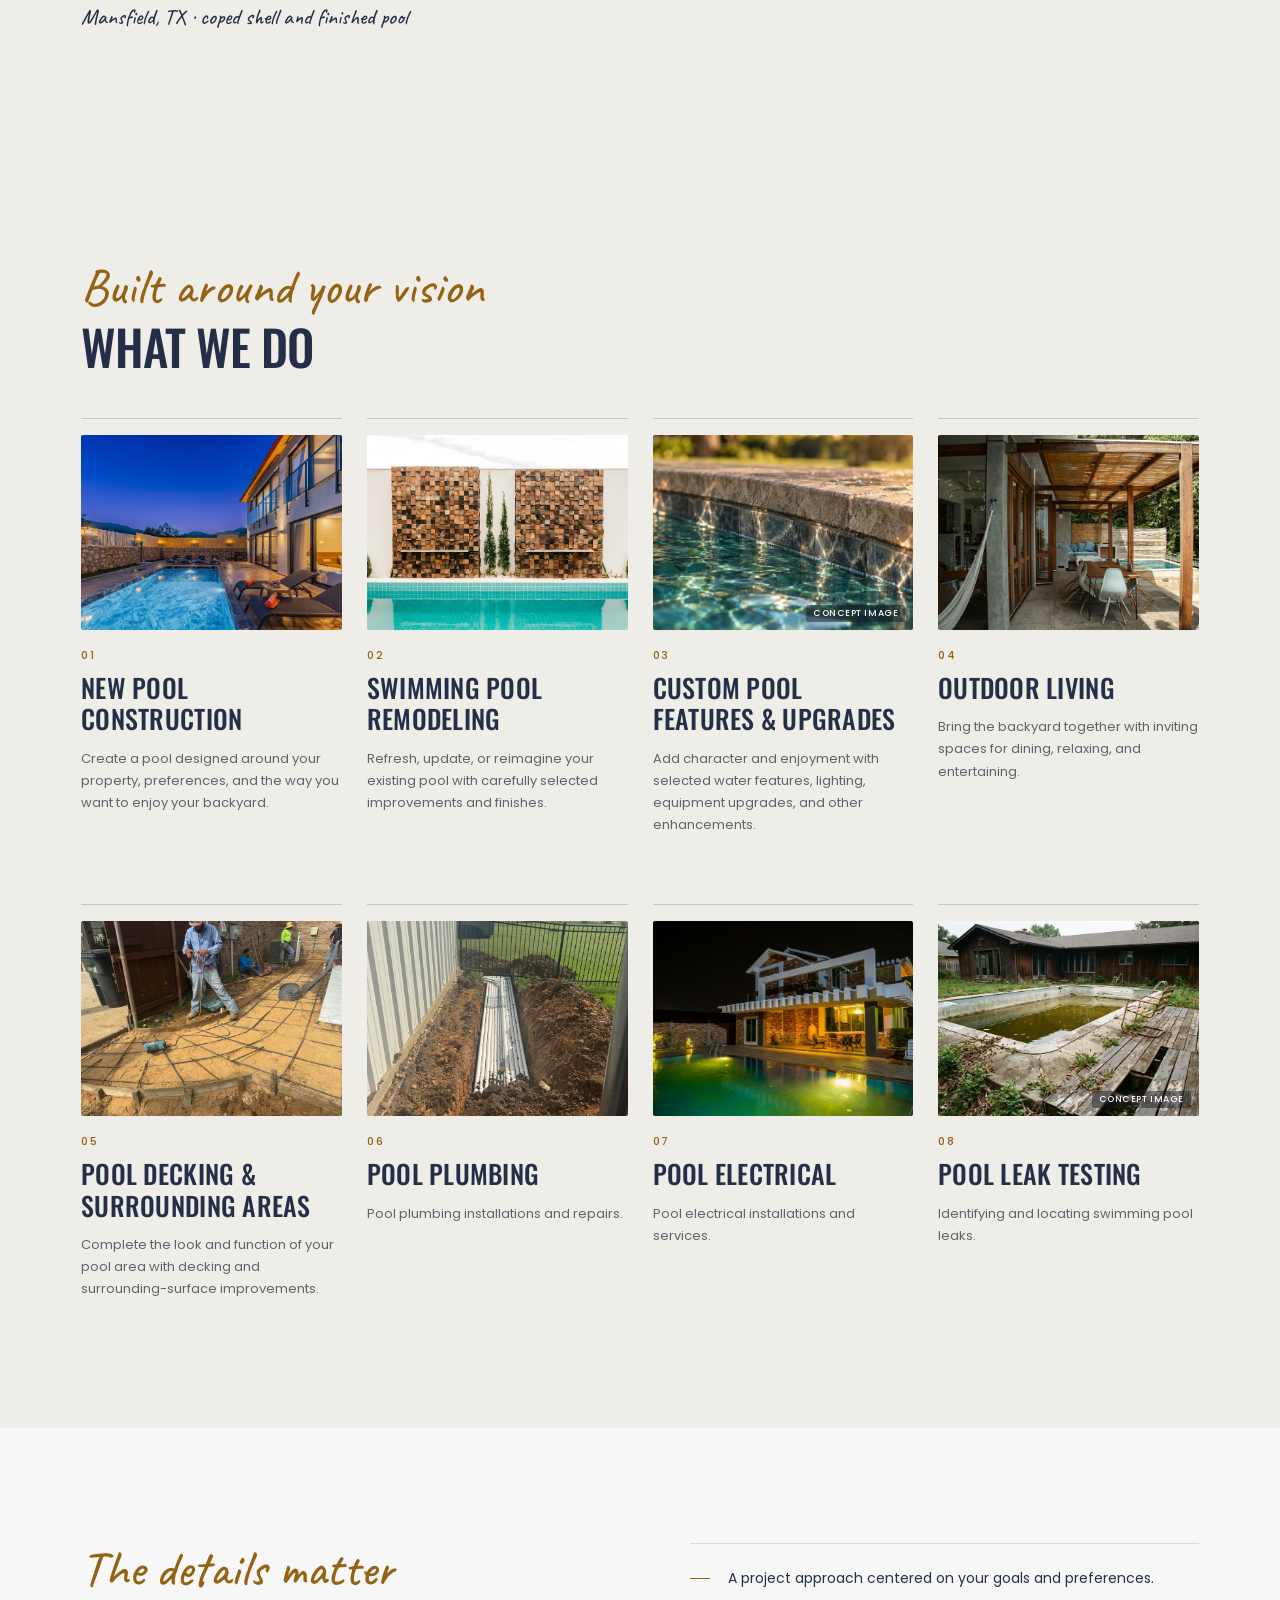
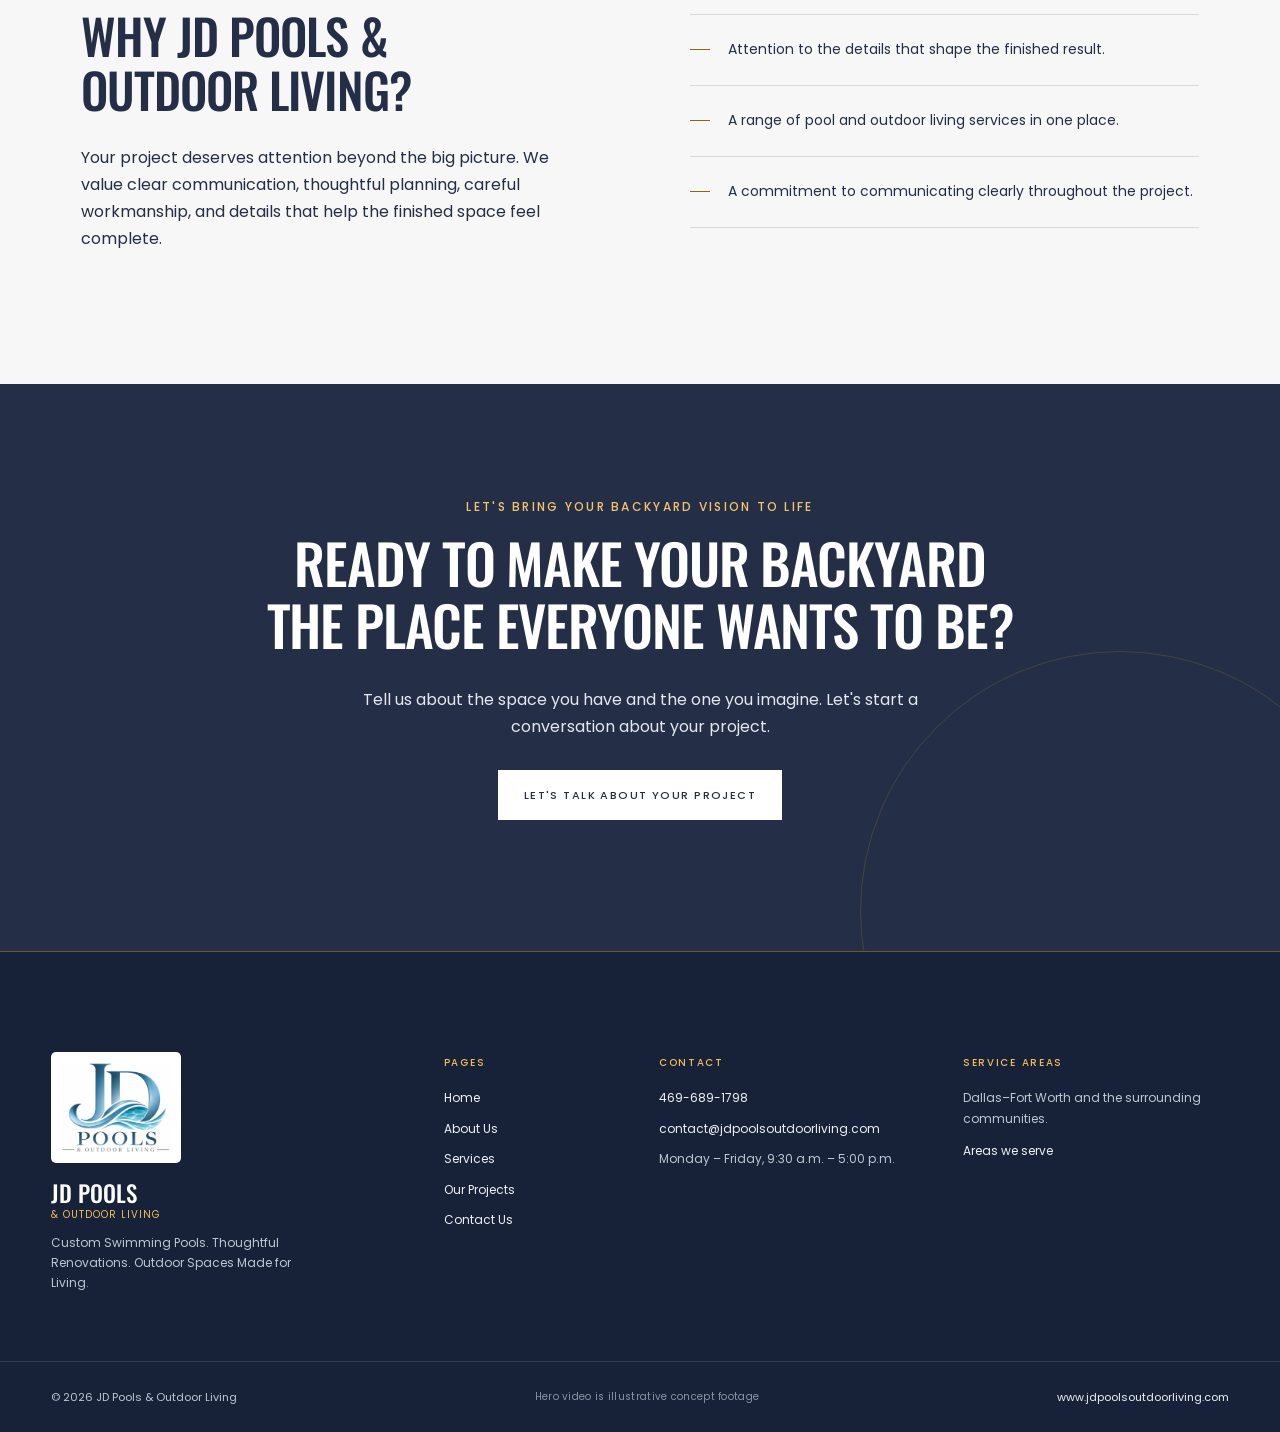
==== commit 462b4635: "Update preview with licensed Adobe Stock page heroes Rebuild of the private source. Inner-page banne" ====
--- a/index.html
+++ b/index.html
@@ -17,7 +17,7 @@
 <link rel="preload" href="static/fonts/poppins-400-latin.woff2" as="font" type="font/woff2" crossorigin>
 <link rel="preload" href="static/fonts/oswald-500-latin.woff2" as="font" type="font/woff2" crossorigin>
 <link rel="stylesheet" href="static/css/fonts.css">
-<link rel="stylesheet" href="static/css/site.css?v=202611112018">
+<link rel="stylesheet" href="static/css/site.css?v=202611121333">
 <link rel="preload" as="image" href="static/video/hero-build-poster.webp" type="image/webp" media="(min-width: 700px)" fetchpriority="high"><link rel="preload" as="image" href="static/video/hero-build-poster-m.webp" type="image/webp" media="(max-width: 699px)" fetchpriority="high"><script type="application/ld+json">{
  "@context": "https://schema.org",
  "@type": [
@@ -718,6 +718,6 @@
 <p class="ftr__credit">Hero video is illustrative concept footage</p>    <p><a href="https://www.jdpoolsoutdoorliving.com/">www.jdpoolsoutdoorliving.com</a></p>
   </div>
 </footer>
-<script src="static/js/site.js?v=202611112018" defer></script>
+<script src="static/js/site.js?v=202611121333" defer></script>
 </body>
 </html>
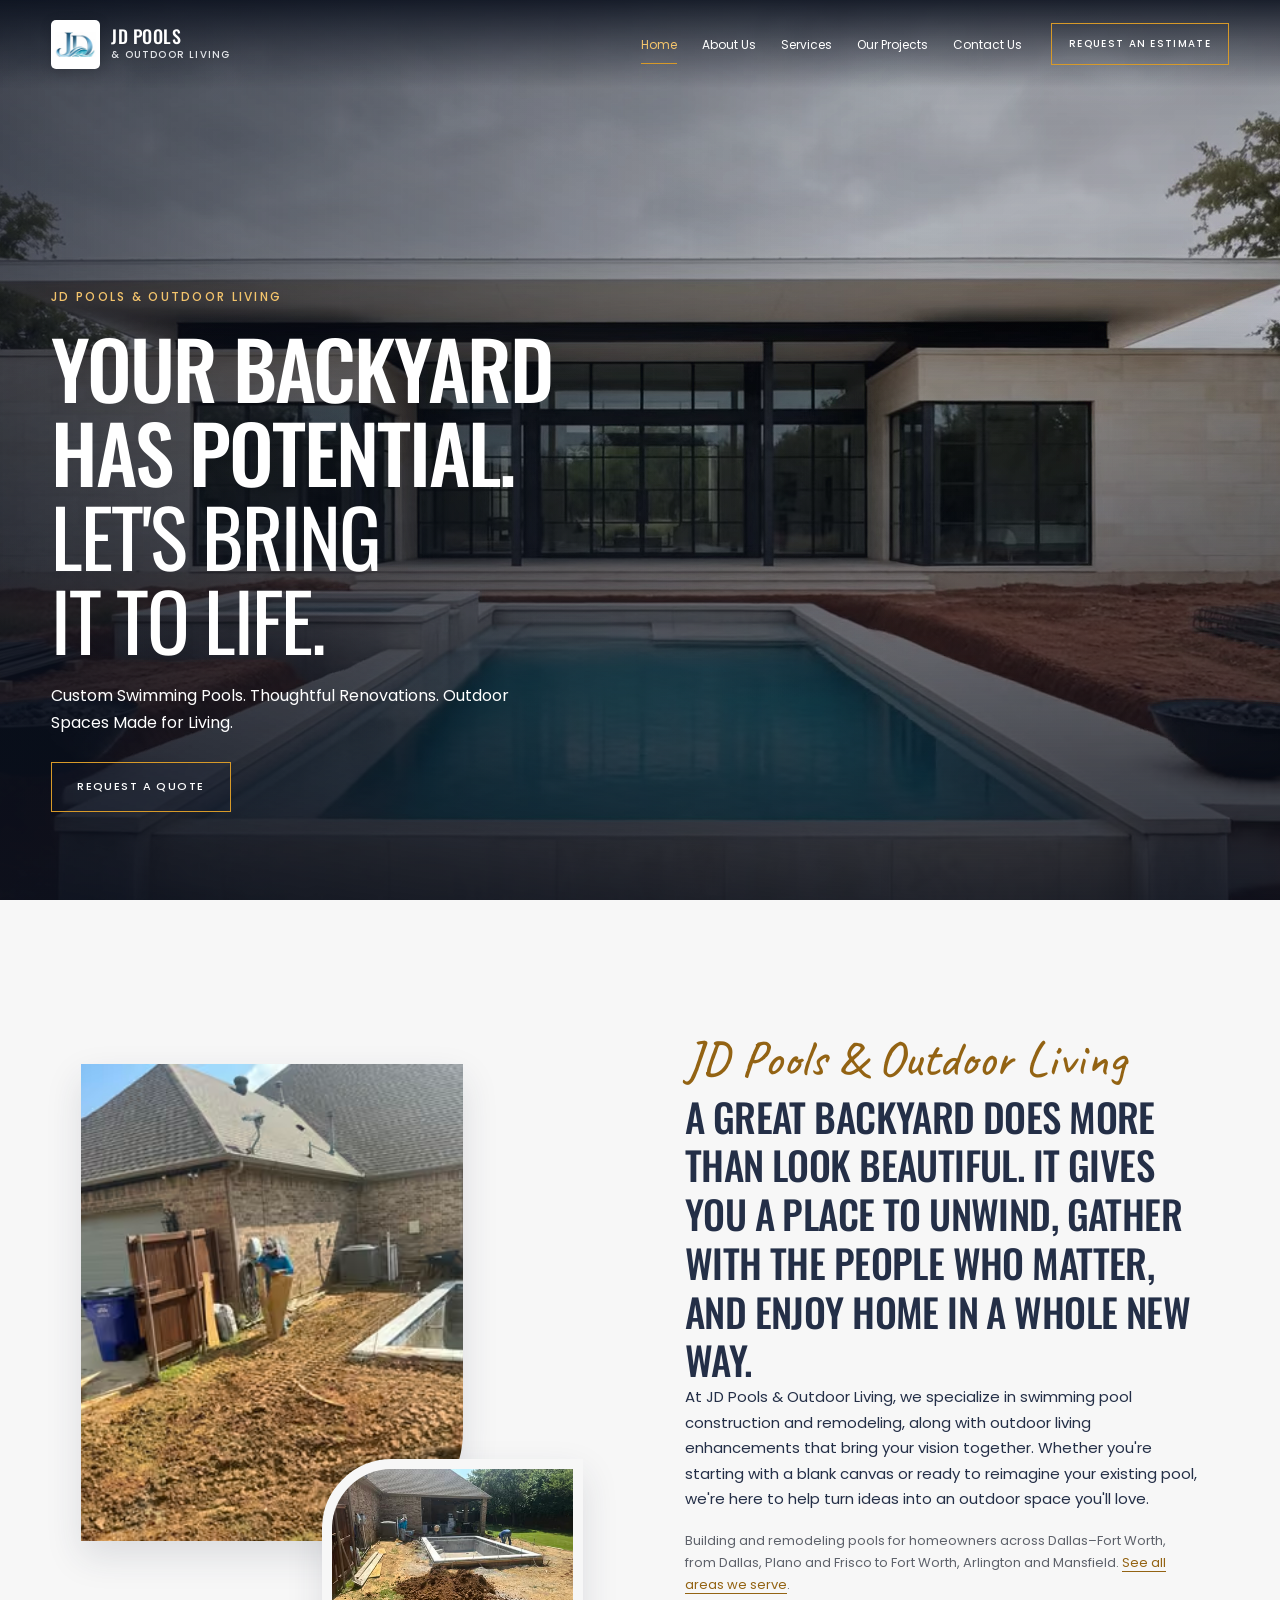
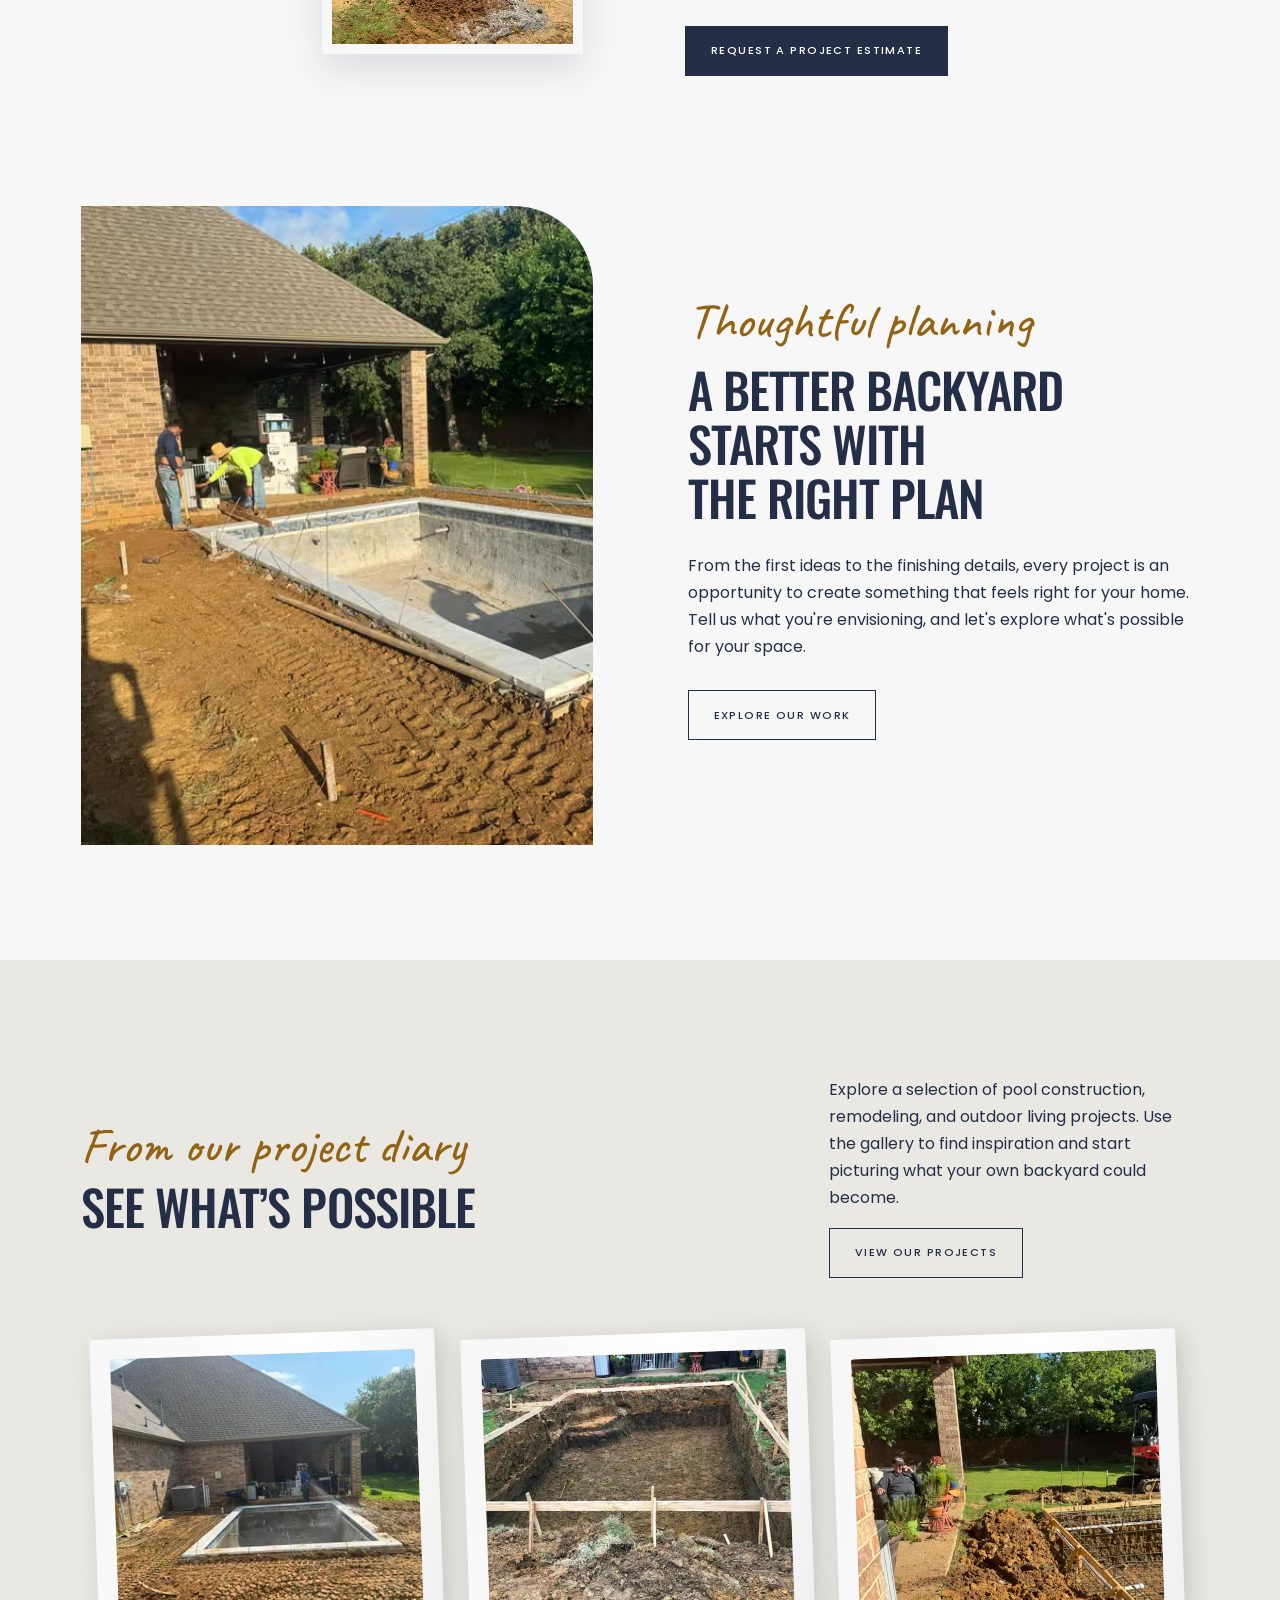
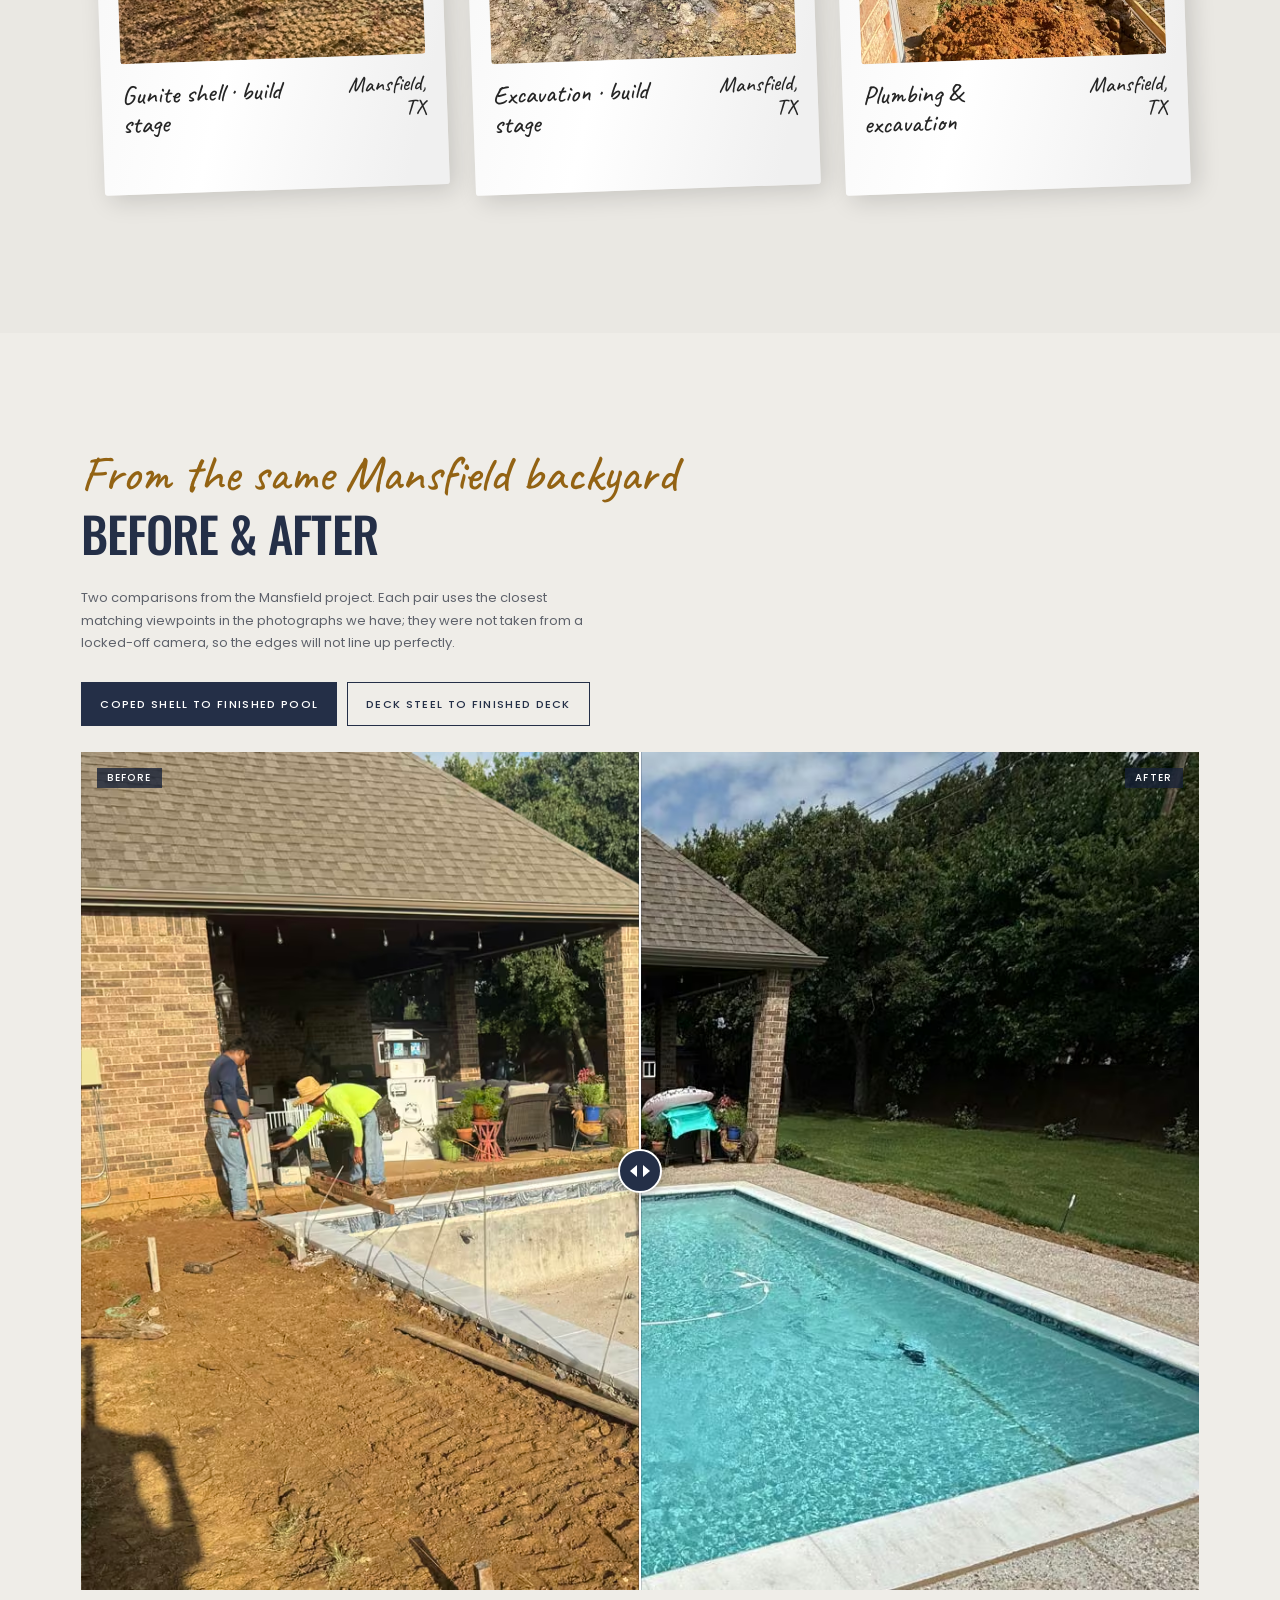
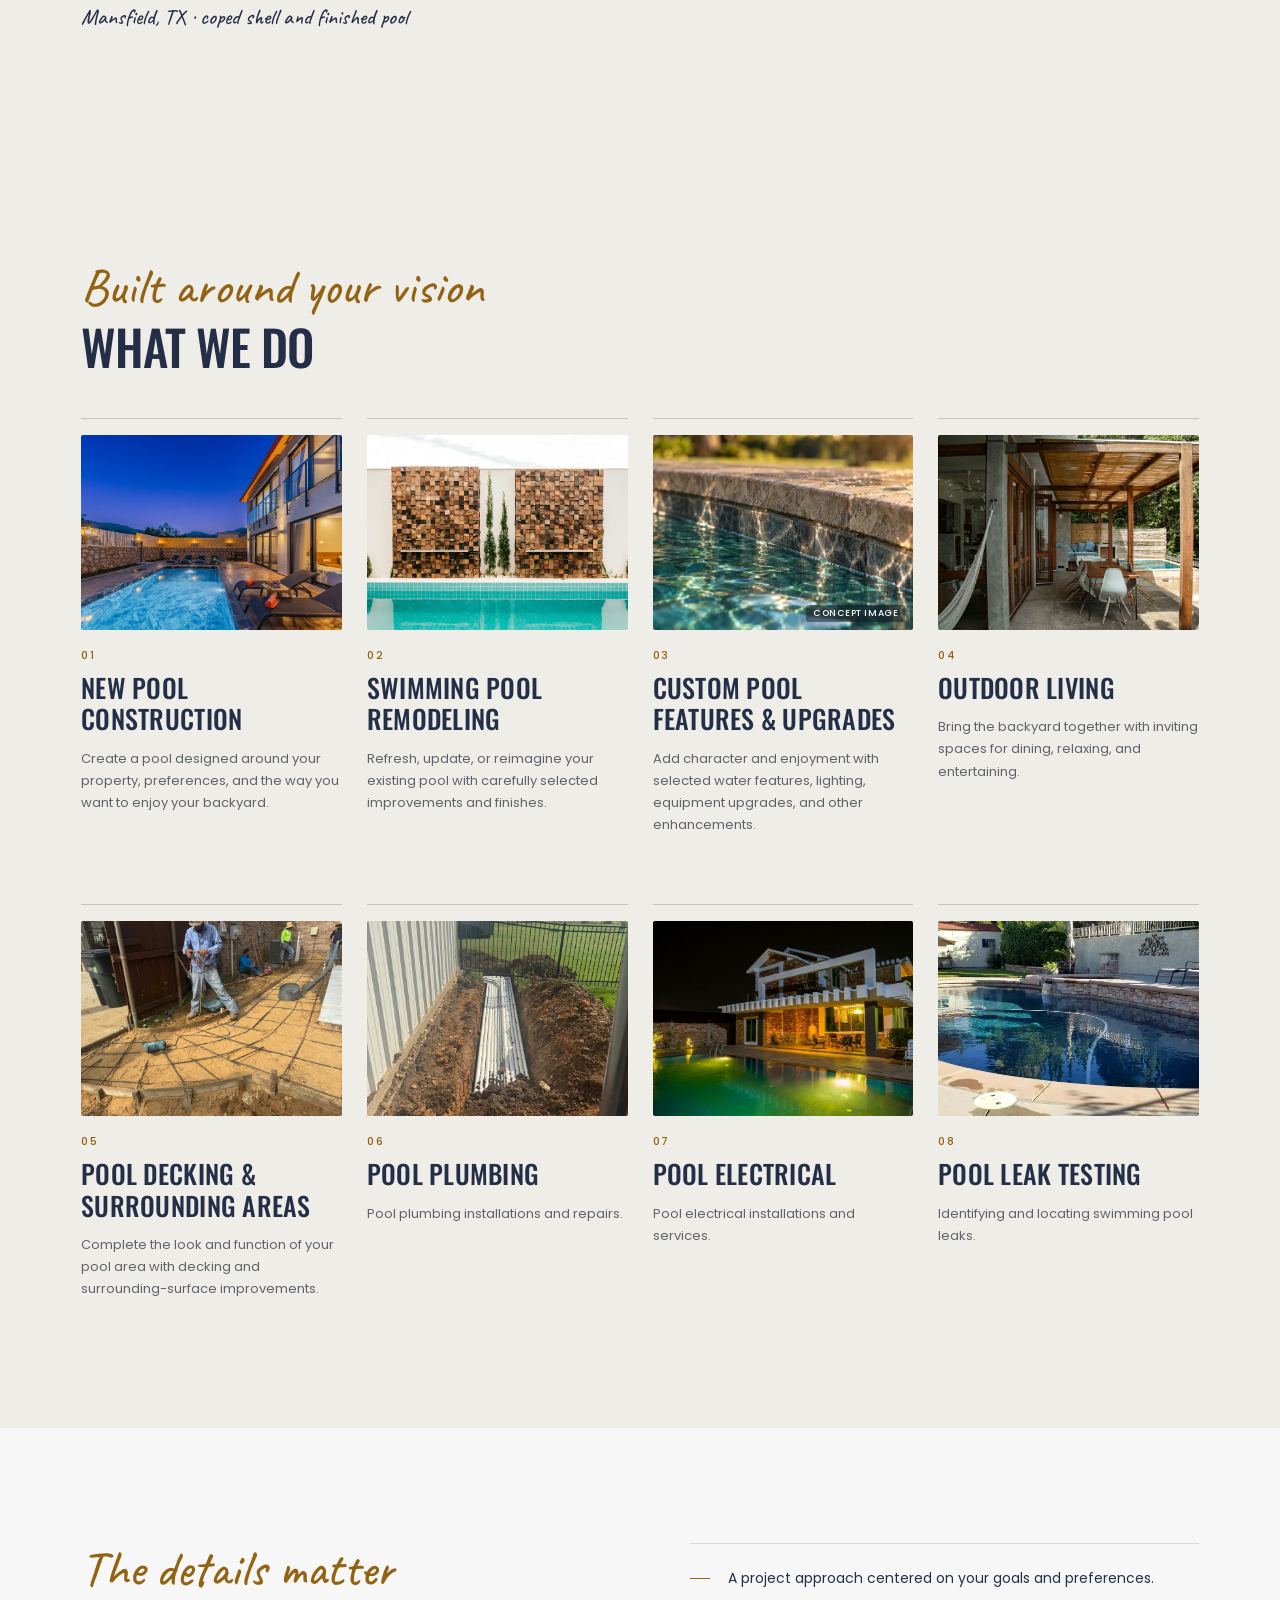
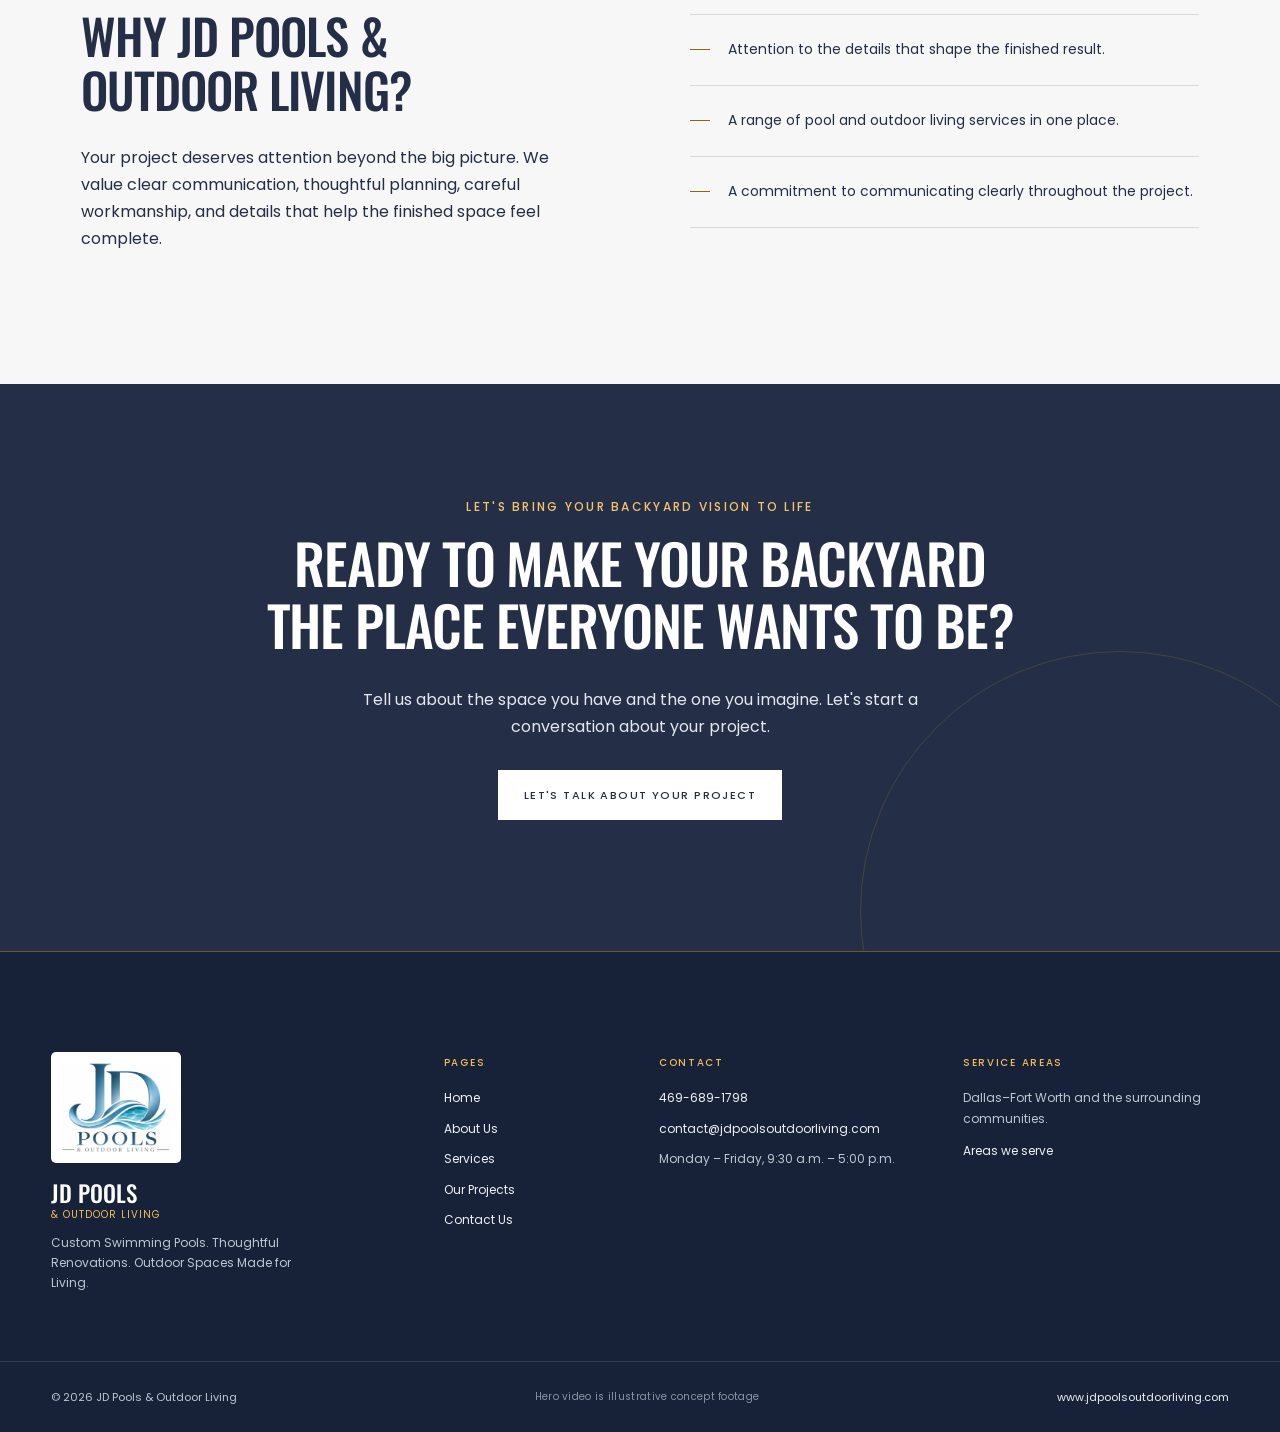
==== commit be17c592: "Update preview: replace Pool Leak Testing image The Home “What We Do” Pool Leak Testing card no long" ====
--- a/index.html
+++ b/index.html
@@ -17,7 +17,7 @@
 <link rel="preload" href="static/fonts/poppins-400-latin.woff2" as="font" type="font/woff2" crossorigin>
 <link rel="preload" href="static/fonts/oswald-500-latin.woff2" as="font" type="font/woff2" crossorigin>
 <link rel="stylesheet" href="static/css/fonts.css">
-<link rel="stylesheet" href="static/css/site.css?v=202611121333">
+<link rel="stylesheet" href="static/css/site.css?v=202611152344">
 <link rel="preload" as="image" href="static/video/hero-build-poster.webp" type="image/webp" media="(min-width: 700px)" fetchpriority="high"><link rel="preload" as="image" href="static/video/hero-build-poster-m.webp" type="image/webp" media="(max-width: 699px)" fetchpriority="high"><script type="application/ld+json">{
  "@context": "https://schema.org",
  "@type": [
@@ -672,7 +672,7 @@
       <li class="svc-item"><a href="services.html#pool-decking" class="svc-item__link"><div class="photo ph--stone ph--sm" style="aspect-ratio:4/3" data-src="client"><picture><source type="image/avif" srcset="static/img/photos/jd-deck-8514-480.avif 480w, static/img/photos/jd-deck-8514-800.avif 800w, static/img/photos/jd-deck-8514-1200.avif 1200w, static/img/photos/jd-deck-8514-1600.avif 1600w" sizes="(min-width: 1100px) 50vw, 100vw"><source type="image/webp" srcset="static/img/photos/jd-deck-8514-480.webp 480w, static/img/photos/jd-deck-8514-800.webp 800w, static/img/photos/jd-deck-8514-1200.webp 1200w, static/img/photos/jd-deck-8514-1600.webp 1600w" sizes="(min-width: 1100px) 50vw, 100vw"><img src="static/img/photos/jd-deck-8514-1200.jpg" srcset="static/img/photos/jd-deck-8514-480.jpg 480w, static/img/photos/jd-deck-8514-800.jpg 800w, static/img/photos/jd-deck-8514-1200.jpg 1200w, static/img/photos/jd-deck-8514-1600.jpg 1600w" sizes="(min-width: 1100px) 50vw, 100vw" alt="Workers setting deck steel around a newly coped pool" width="1200" height="900" loading="lazy" decoding="async" style="object-position:50% 55%"></picture></div><span class="svc-item__num" aria-hidden="true">05</span><h3 class="h3">Pool Decking &amp; Surrounding Areas</h3><p>Complete the look and function of your pool area with decking and surrounding-surface improvements.</p></a></li>
       <li class="svc-item"><a href="services.html#pool-plumbing" class="svc-item__link"><div class="photo ph--stone ph--sm" style="aspect-ratio:4/3" data-src="client"><picture><source type="image/avif" srcset="static/img/photos/jd-plumb-7554-480.avif 480w, static/img/photos/jd-plumb-7554-800.avif 800w, static/img/photos/jd-plumb-7554-1200.avif 1200w, static/img/photos/jd-plumb-7554-1600.avif 1600w" sizes="(min-width: 1100px) 50vw, 100vw"><source type="image/webp" srcset="static/img/photos/jd-plumb-7554-480.webp 480w, static/img/photos/jd-plumb-7554-800.webp 800w, static/img/photos/jd-plumb-7554-1200.webp 1200w, static/img/photos/jd-plumb-7554-1600.webp 1600w" sizes="(min-width: 1100px) 50vw, 100vw"><img src="static/img/photos/jd-plumb-7554-1200.jpg" srcset="static/img/photos/jd-plumb-7554-480.jpg 480w, static/img/photos/jd-plumb-7554-800.jpg 800w, static/img/photos/jd-plumb-7554-1200.jpg 1200w, static/img/photos/jd-plumb-7554-1600.jpg 1600w" sizes="(min-width: 1100px) 50vw, 100vw" alt="New pool plumbing lines in a trench beside the equipment area" width="1200" height="1600" loading="lazy" decoding="async" style="object-position:50% 55%"></picture></div><span class="svc-item__num" aria-hidden="true">06</span><h3 class="h3">Pool Plumbing</h3><p>Pool plumbing installations and repairs.</p></a></li>
       <li class="svc-item"><a href="services.html#pool-electrical" class="svc-item__link"><div class="photo ph--stone ph--sm" style="aspect-ratio:4/3" data-src="stock"><picture><source type="image/avif" srcset="static/img/photos/px-12975922-480.avif 480w, static/img/photos/px-12975922-800.avif 800w, static/img/photos/px-12975922-1200.avif 1200w, static/img/photos/px-12975922-1600.avif 1600w, static/img/photos/px-12975922-1920.avif 1920w" sizes="(min-width: 1100px) 50vw, 100vw"><source type="image/webp" srcset="static/img/photos/px-12975922-480.webp 480w, static/img/photos/px-12975922-800.webp 800w, static/img/photos/px-12975922-1200.webp 1200w, static/img/photos/px-12975922-1600.webp 1600w, static/img/photos/px-12975922-1920.webp 1920w" sizes="(min-width: 1100px) 50vw, 100vw"><img src="static/img/photos/px-12975922-1200.jpg" srcset="static/img/photos/px-12975922-480.jpg 480w, static/img/photos/px-12975922-800.jpg 800w, static/img/photos/px-12975922-1200.jpg 1200w, static/img/photos/px-12975922-1600.jpg 1600w, static/img/photos/px-12975922-1920.jpg 1920w" sizes="(min-width: 1100px) 50vw, 100vw" alt="House and backyard pool lit at night (stock photo)" width="1200" height="800" loading="lazy" decoding="async" style="object-position:50% 50%"></picture></div><span class="svc-item__num" aria-hidden="true">07</span><h3 class="h3">Pool Electrical</h3><p>Pool electrical installations and services.</p></a></li>
-      <li class="svc-item"><a href="services.html#leak-testing" class="svc-item__link"><div class="photo ph--stone ph--sm" style="aspect-ratio:4/3" data-src="concept"><picture><source type="image/avif" srcset="static/img/photos/cx-sv-repairs-480.avif 480w, static/img/photos/cx-sv-repairs-800.avif 800w, static/img/photos/cx-sv-repairs-900.avif 900w" sizes="(min-width: 1100px) 50vw, 100vw"><source type="image/webp" srcset="static/img/photos/cx-sv-repairs-480.webp 480w, static/img/photos/cx-sv-repairs-800.webp 800w, static/img/photos/cx-sv-repairs-900.webp 900w" sizes="(min-width: 1100px) 50vw, 100vw"><img src="static/img/photos/cx-sv-repairs-900.jpg" srcset="static/img/photos/cx-sv-repairs-480.jpg 480w, static/img/photos/cx-sv-repairs-800.jpg 800w, static/img/photos/cx-sv-repairs-900.jpg 900w" sizes="(min-width: 1100px) 50vw, 100vw" alt="Pool and spa area during a repair visit (concept image)" width="900" height="600" loading="lazy" decoding="async" style="object-position:50% 50%"></picture></div><span class="svc-item__num" aria-hidden="true">08</span><h3 class="h3">Pool Leak Testing</h3><p>Identifying and locating swimming pool leaks.</p></a></li>
+      <li class="svc-item"><a href="services.html#leak-testing" class="svc-item__link"><div class="photo ph--stone ph--sm" style="aspect-ratio:4/3" data-src="stock"><picture><source type="image/avif" srcset="static/img/photos/stock-pool-service-480.avif 480w, static/img/photos/stock-pool-service-800.avif 800w, static/img/photos/stock-pool-service-1200.avif 1200w, static/img/photos/stock-pool-service-1600.avif 1600w" sizes="(min-width: 1100px) 50vw, 100vw"><source type="image/webp" srcset="static/img/photos/stock-pool-service-480.webp 480w, static/img/photos/stock-pool-service-800.webp 800w, static/img/photos/stock-pool-service-1200.webp 1200w, static/img/photos/stock-pool-service-1600.webp 1600w" sizes="(min-width: 1100px) 50vw, 100vw"><img src="static/img/photos/stock-pool-service-1200.jpg" srcset="static/img/photos/stock-pool-service-480.jpg 480w, static/img/photos/stock-pool-service-800.jpg 800w, static/img/photos/stock-pool-service-1200.jpg 1200w, static/img/photos/stock-pool-service-1600.jpg 1600w" sizes="(min-width: 1100px) 50vw, 100vw" alt="Backyard pool during a service visit, with the skimmer lid off and a hose line in the water (stock photo)" width="1200" height="584" loading="lazy" decoding="async" style="object-position:50% 55%"></picture></div><span class="svc-item__num" aria-hidden="true">08</span><h3 class="h3">Pool Leak Testing</h3><p>Identifying and locating swimming pool leaks.</p></a></li>
     </ol>
   </div>
 </section>
@@ -718,6 +718,6 @@
 <p class="ftr__credit">Hero video is illustrative concept footage</p>    <p><a href="https://www.jdpoolsoutdoorliving.com/">www.jdpoolsoutdoorliving.com</a></p>
   </div>
 </footer>
-<script src="static/js/site.js?v=202611121333" defer></script>
+<script src="static/js/site.js?v=202611152344" defer></script>
 </body>
 </html>
